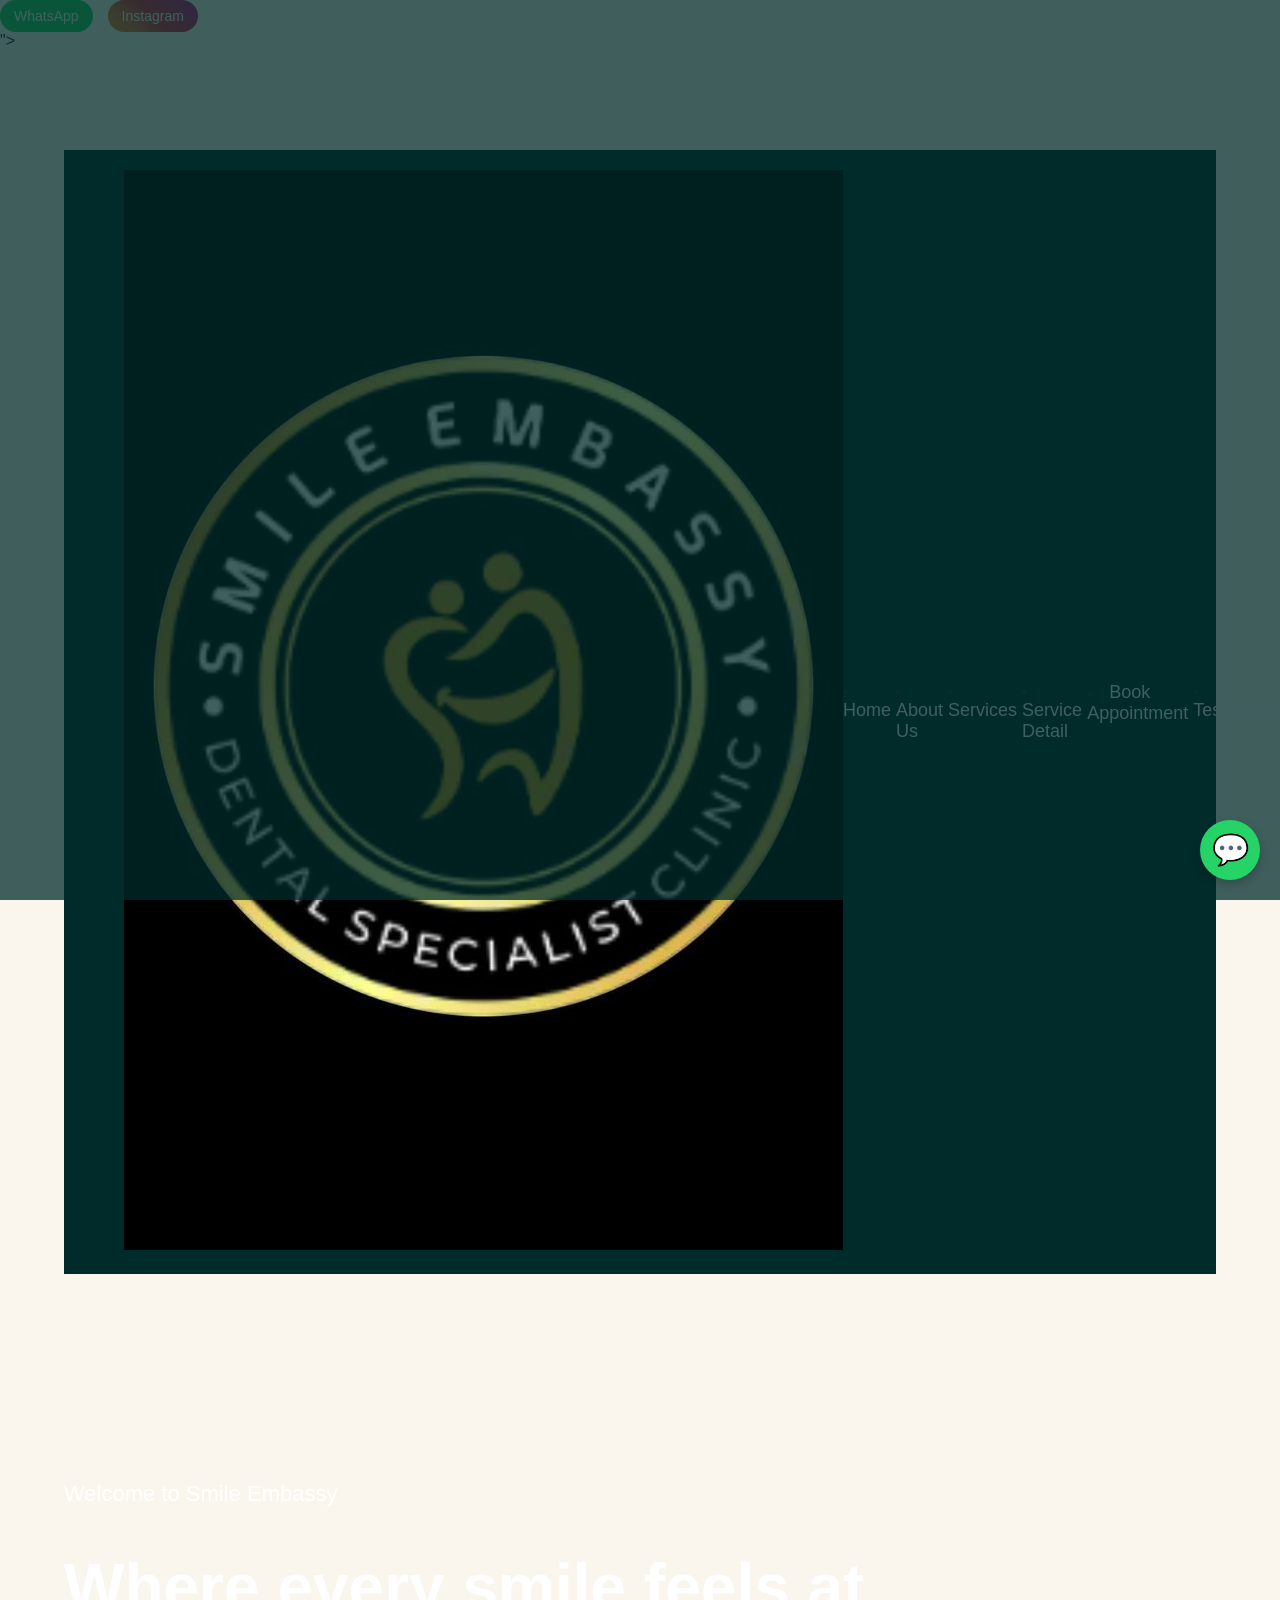
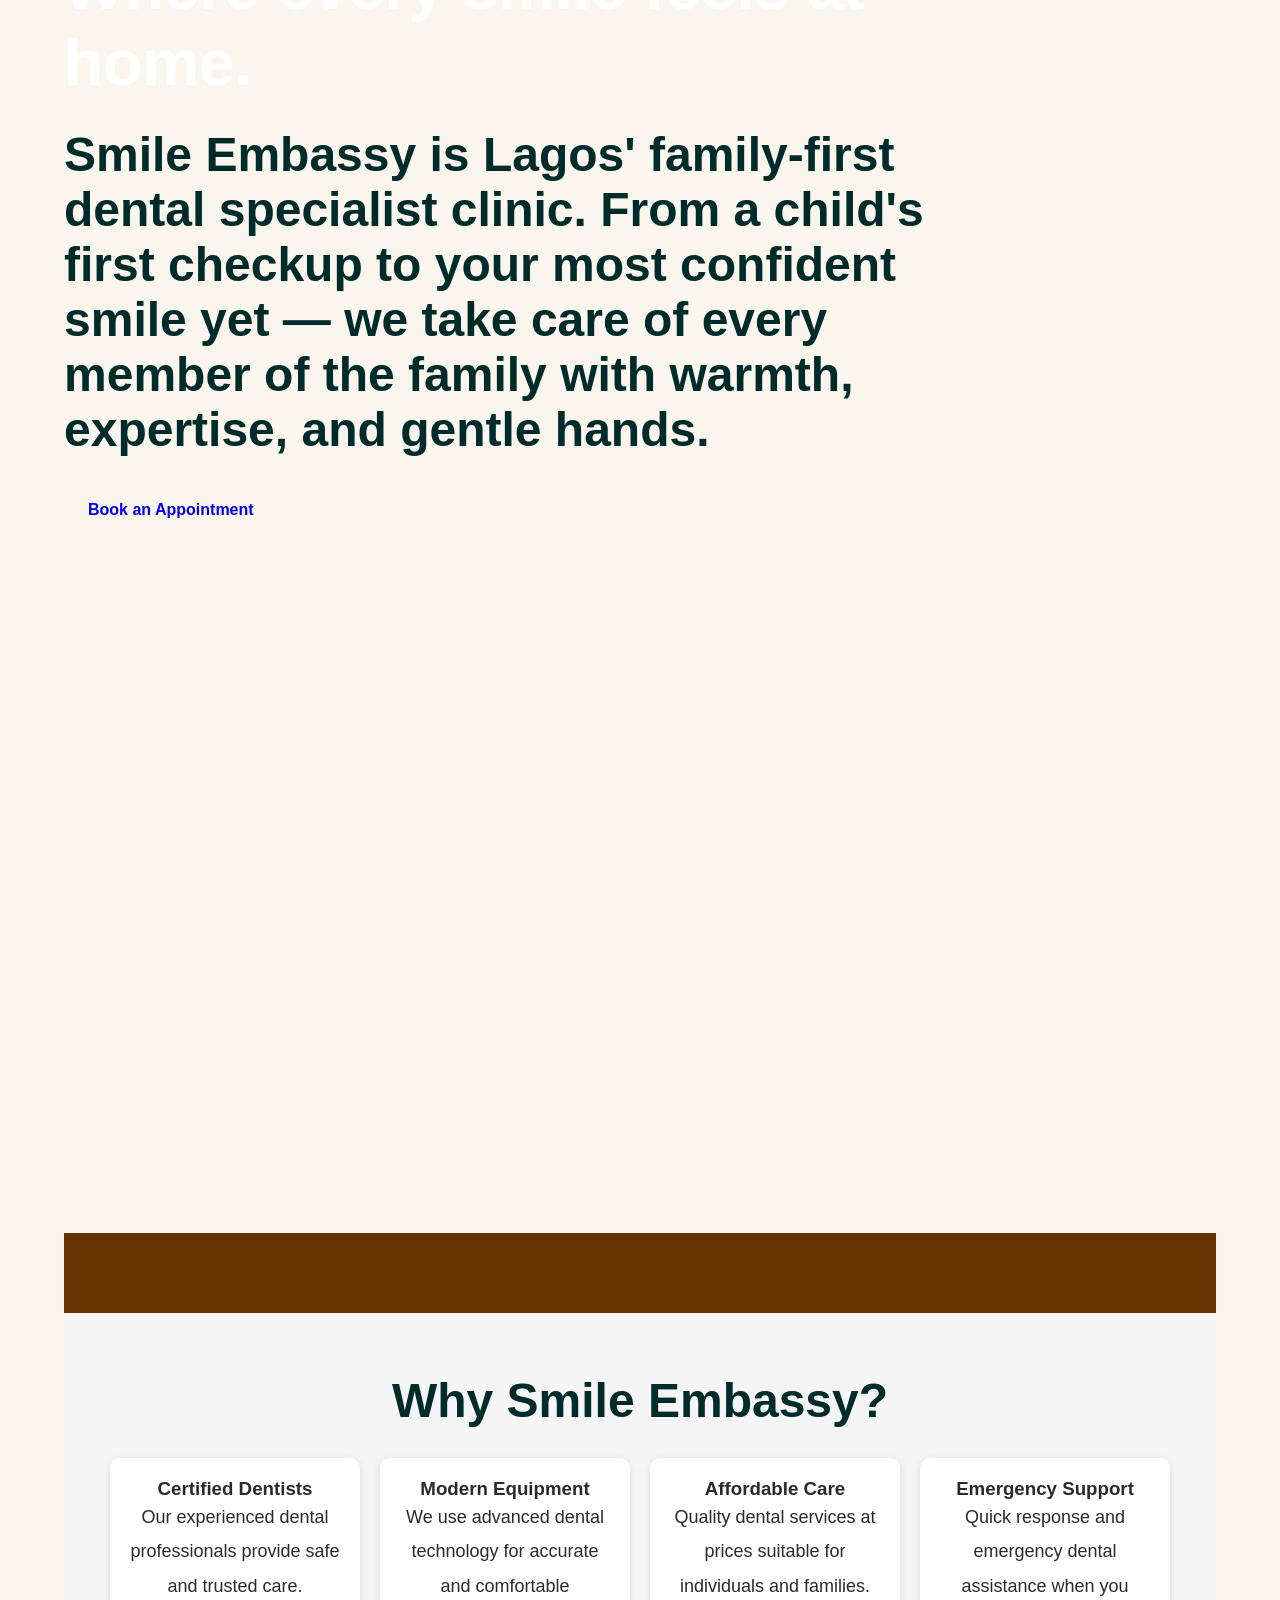
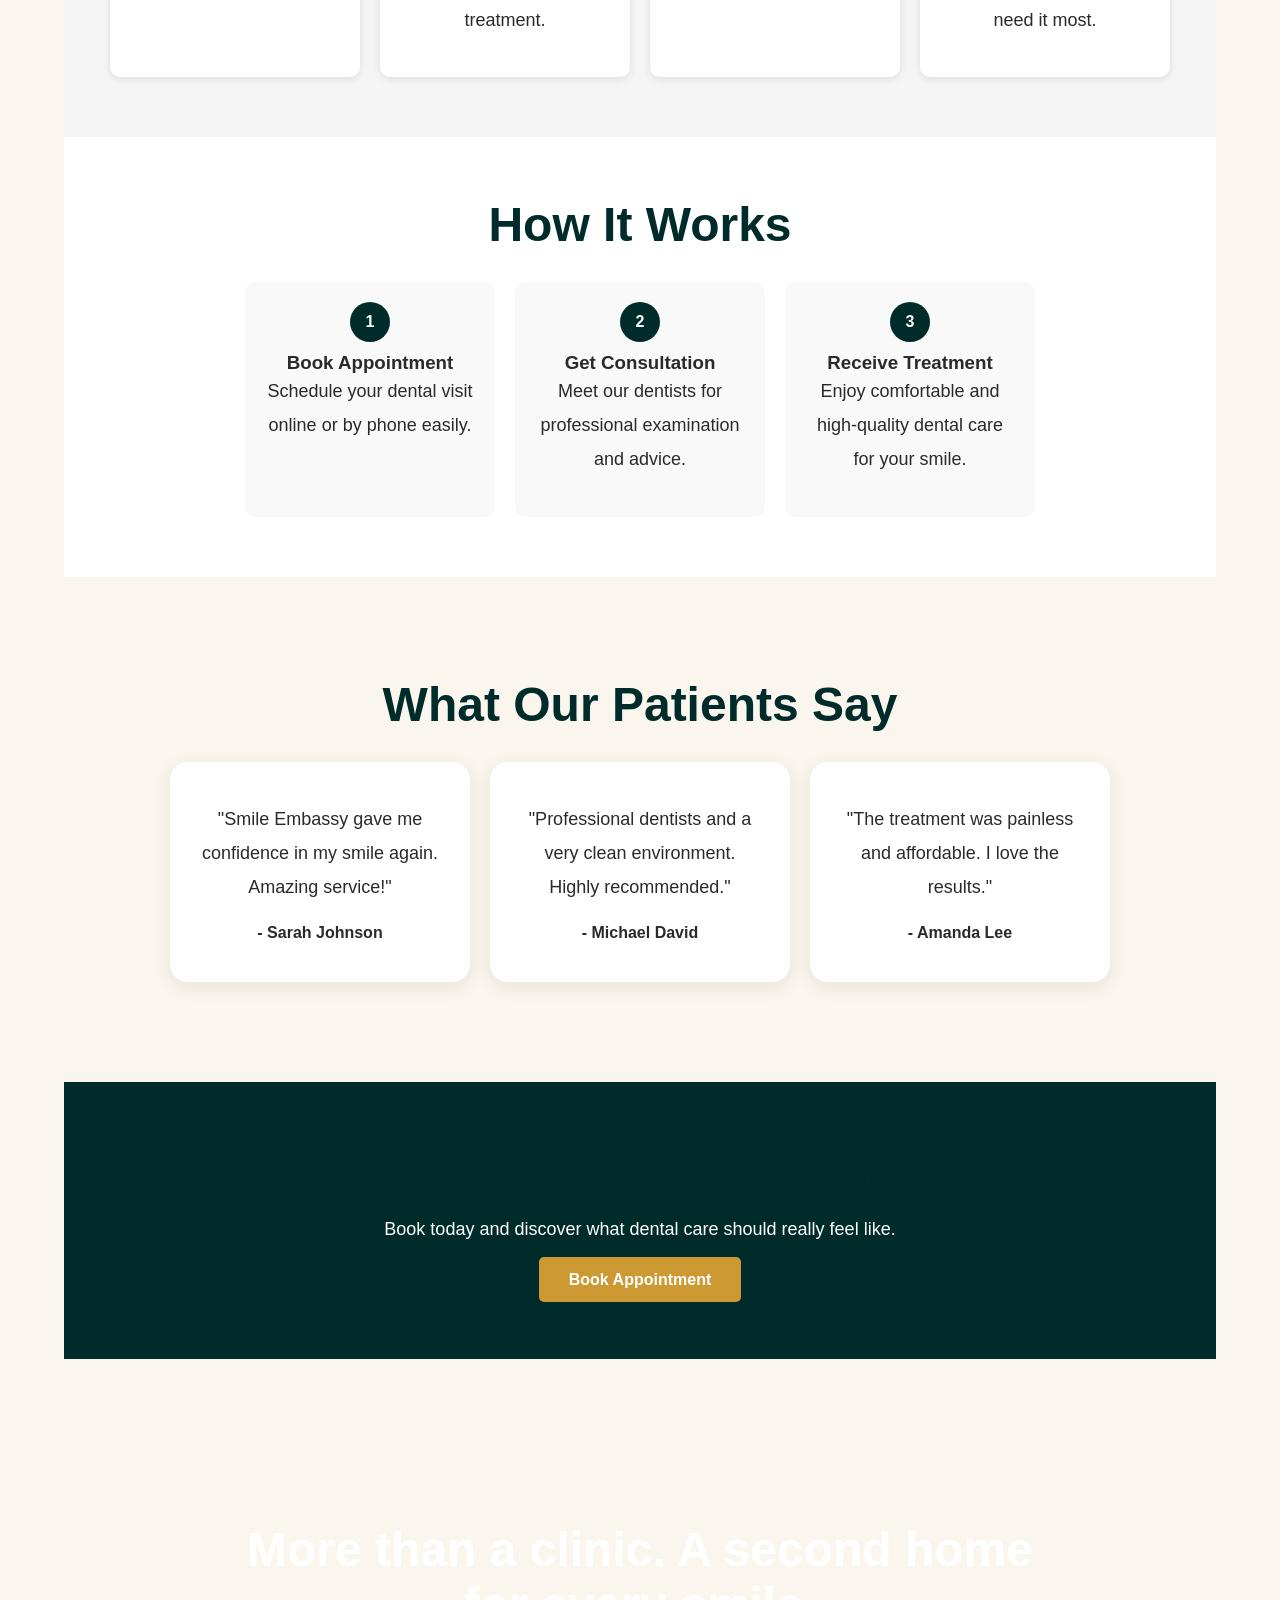
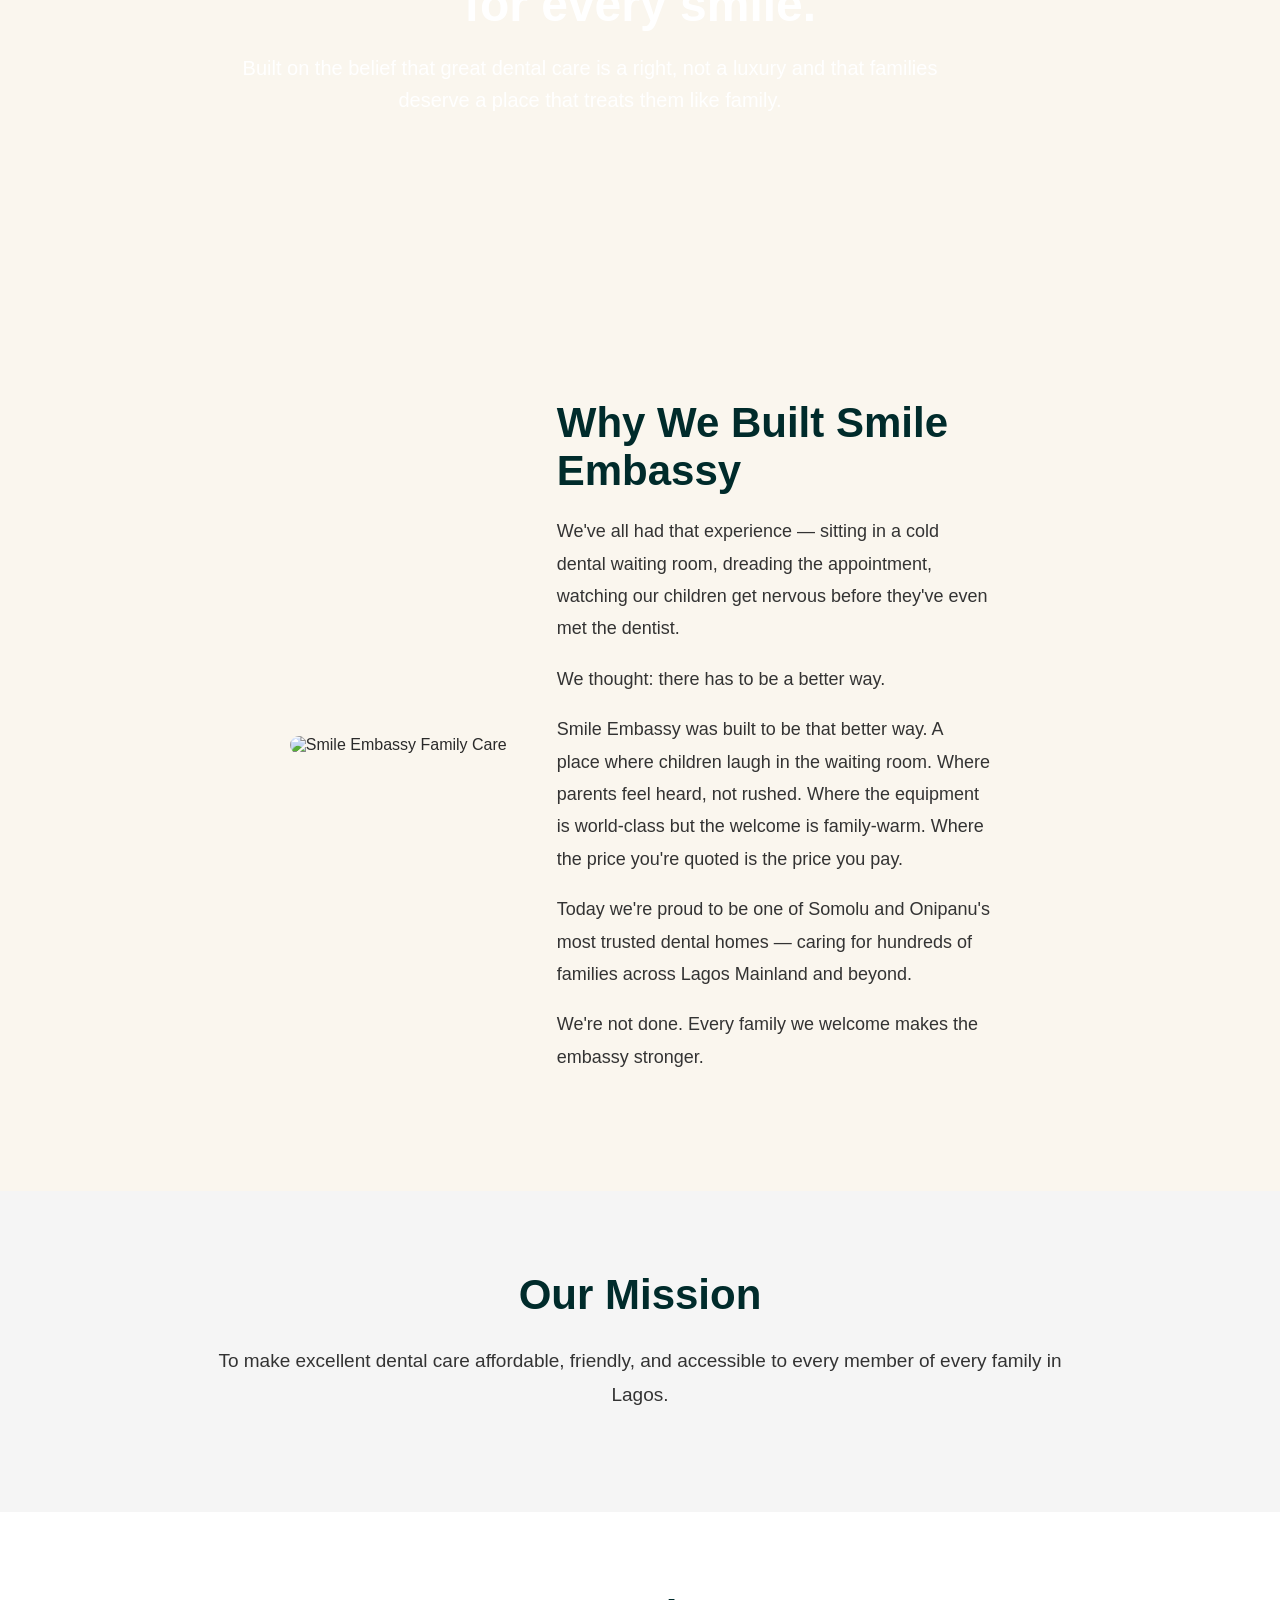
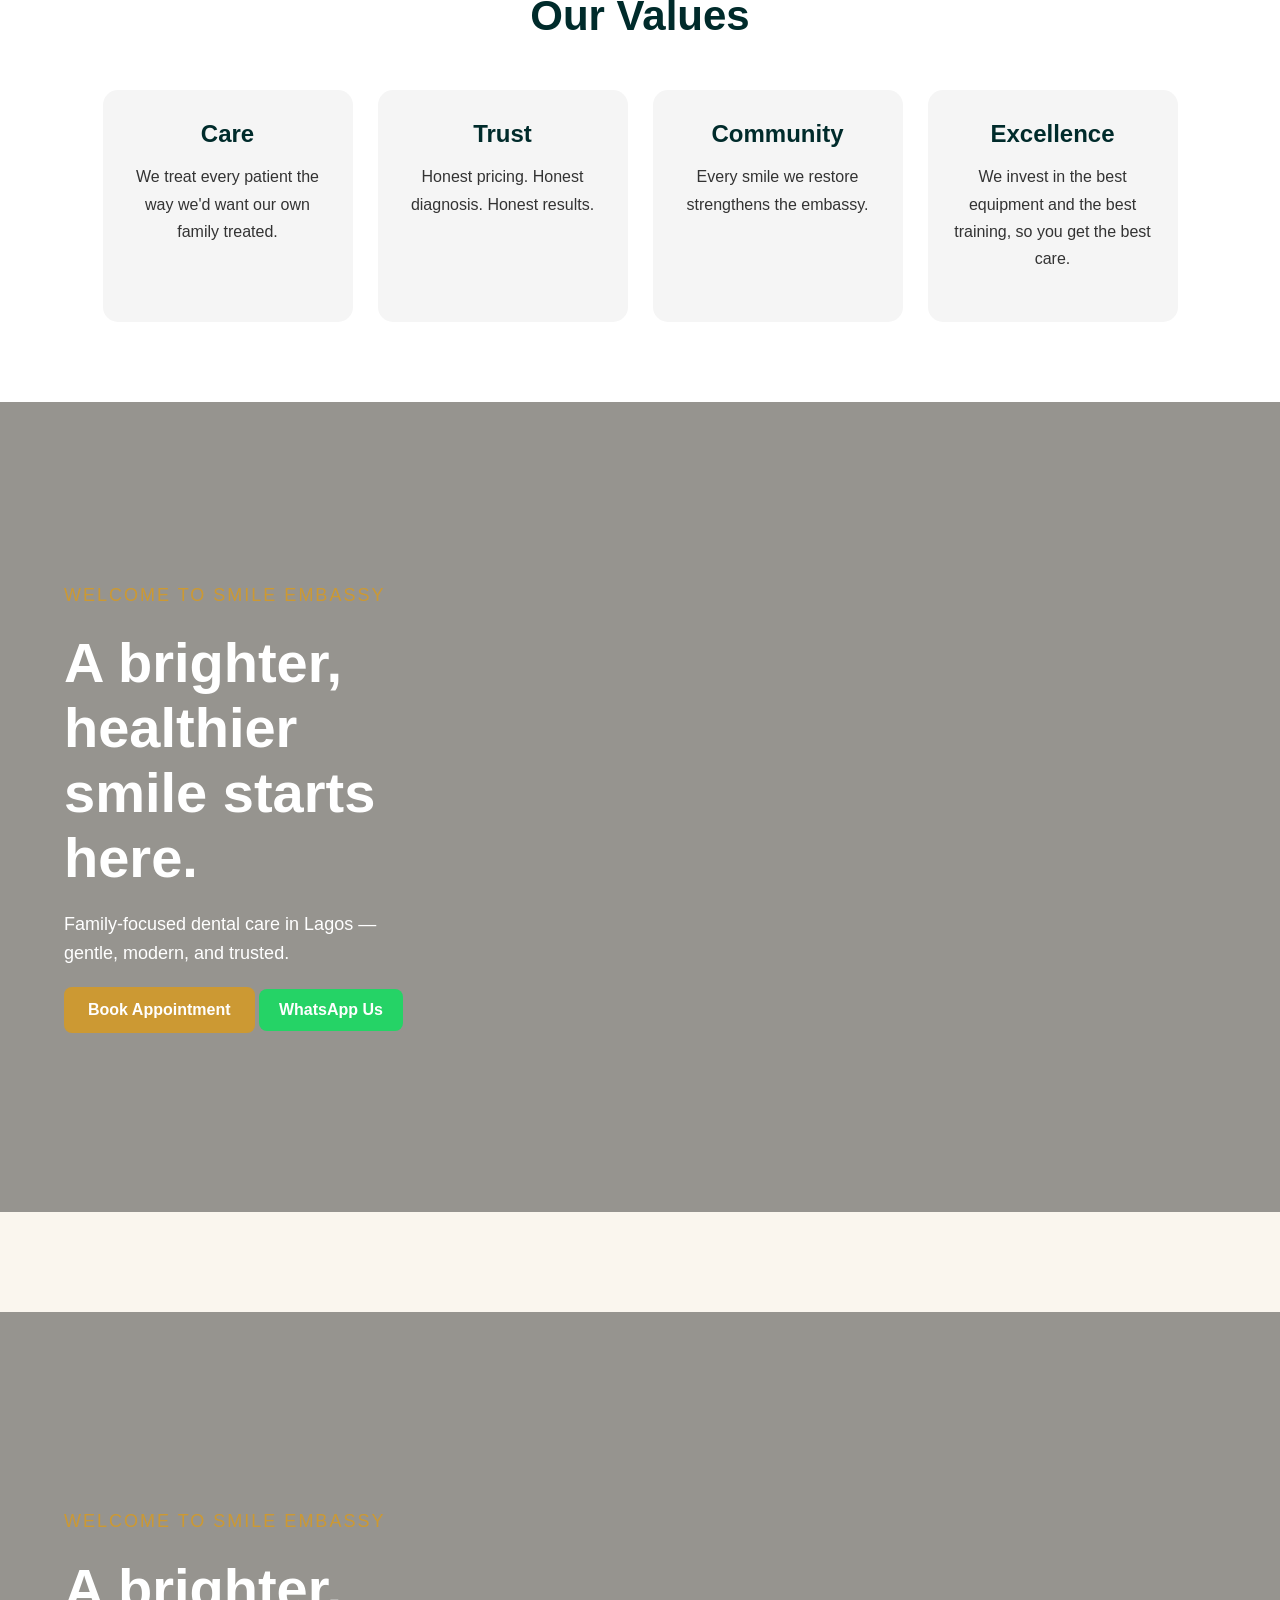
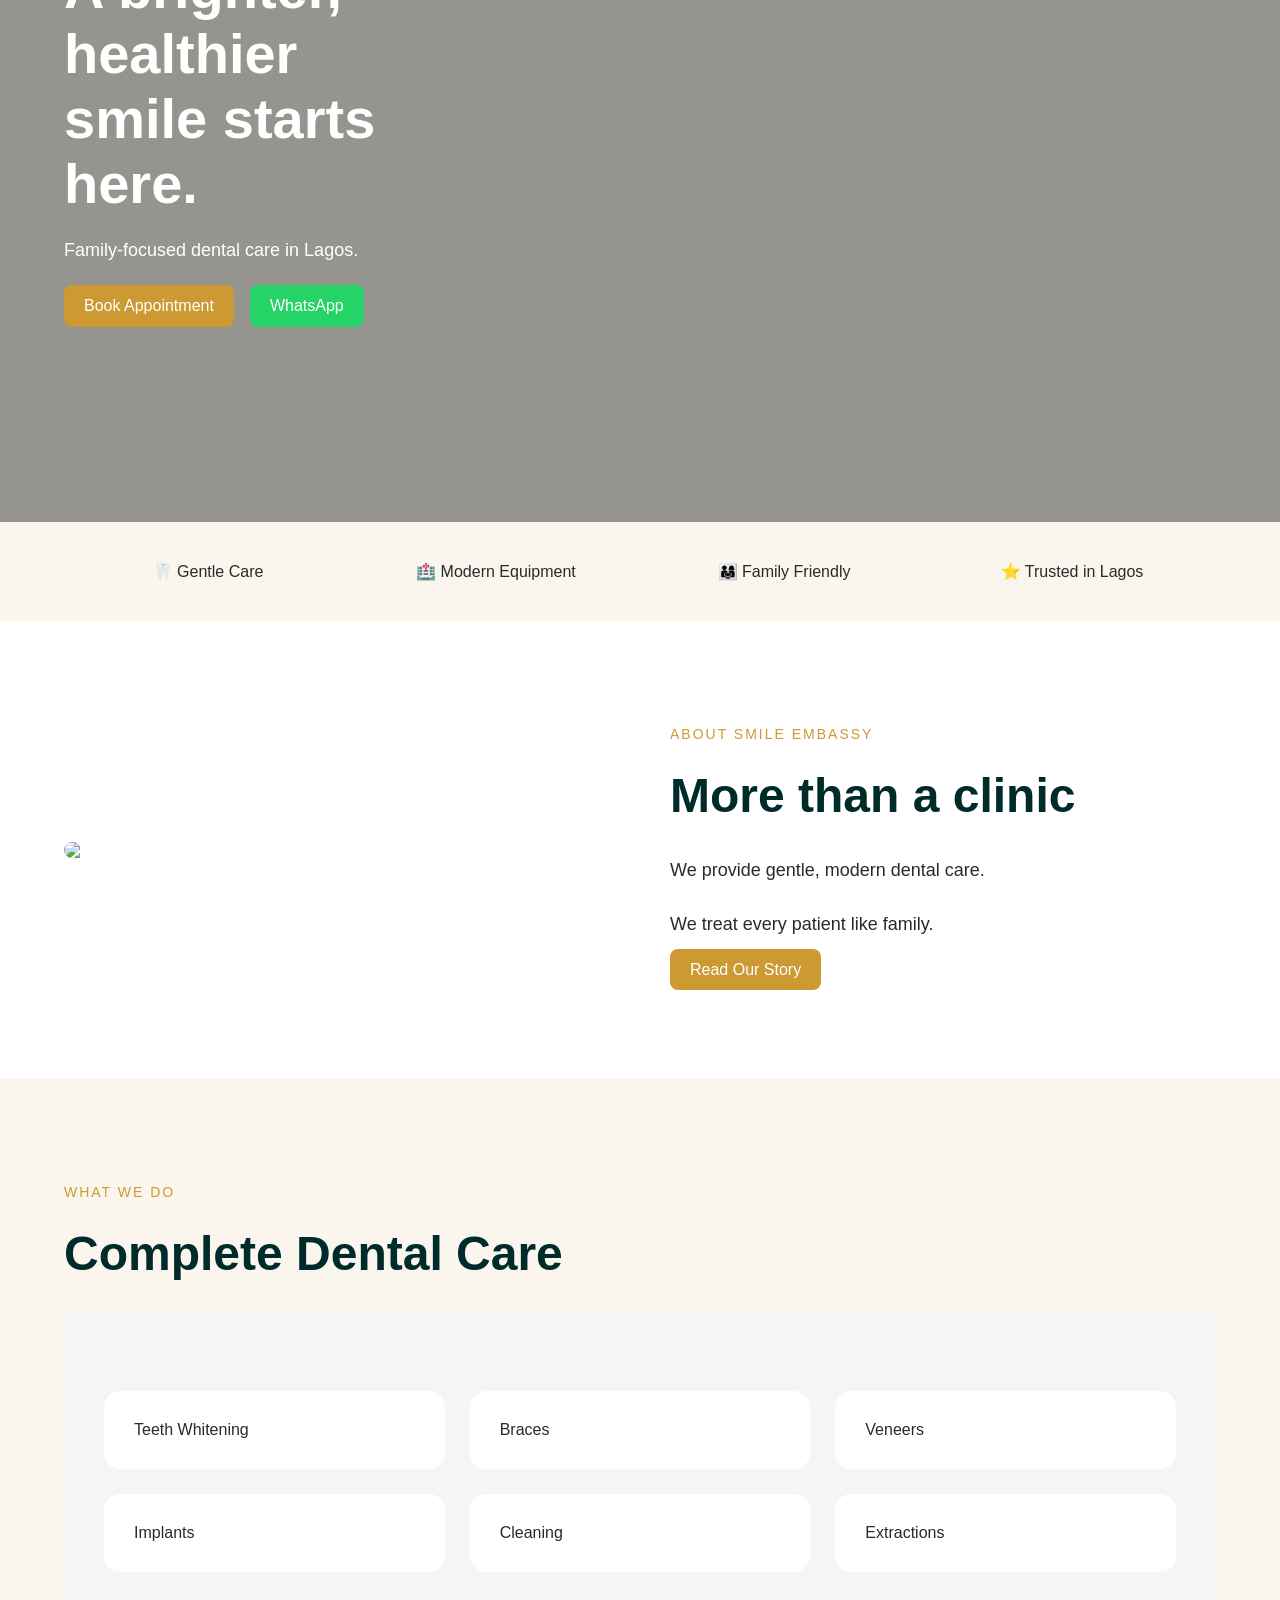
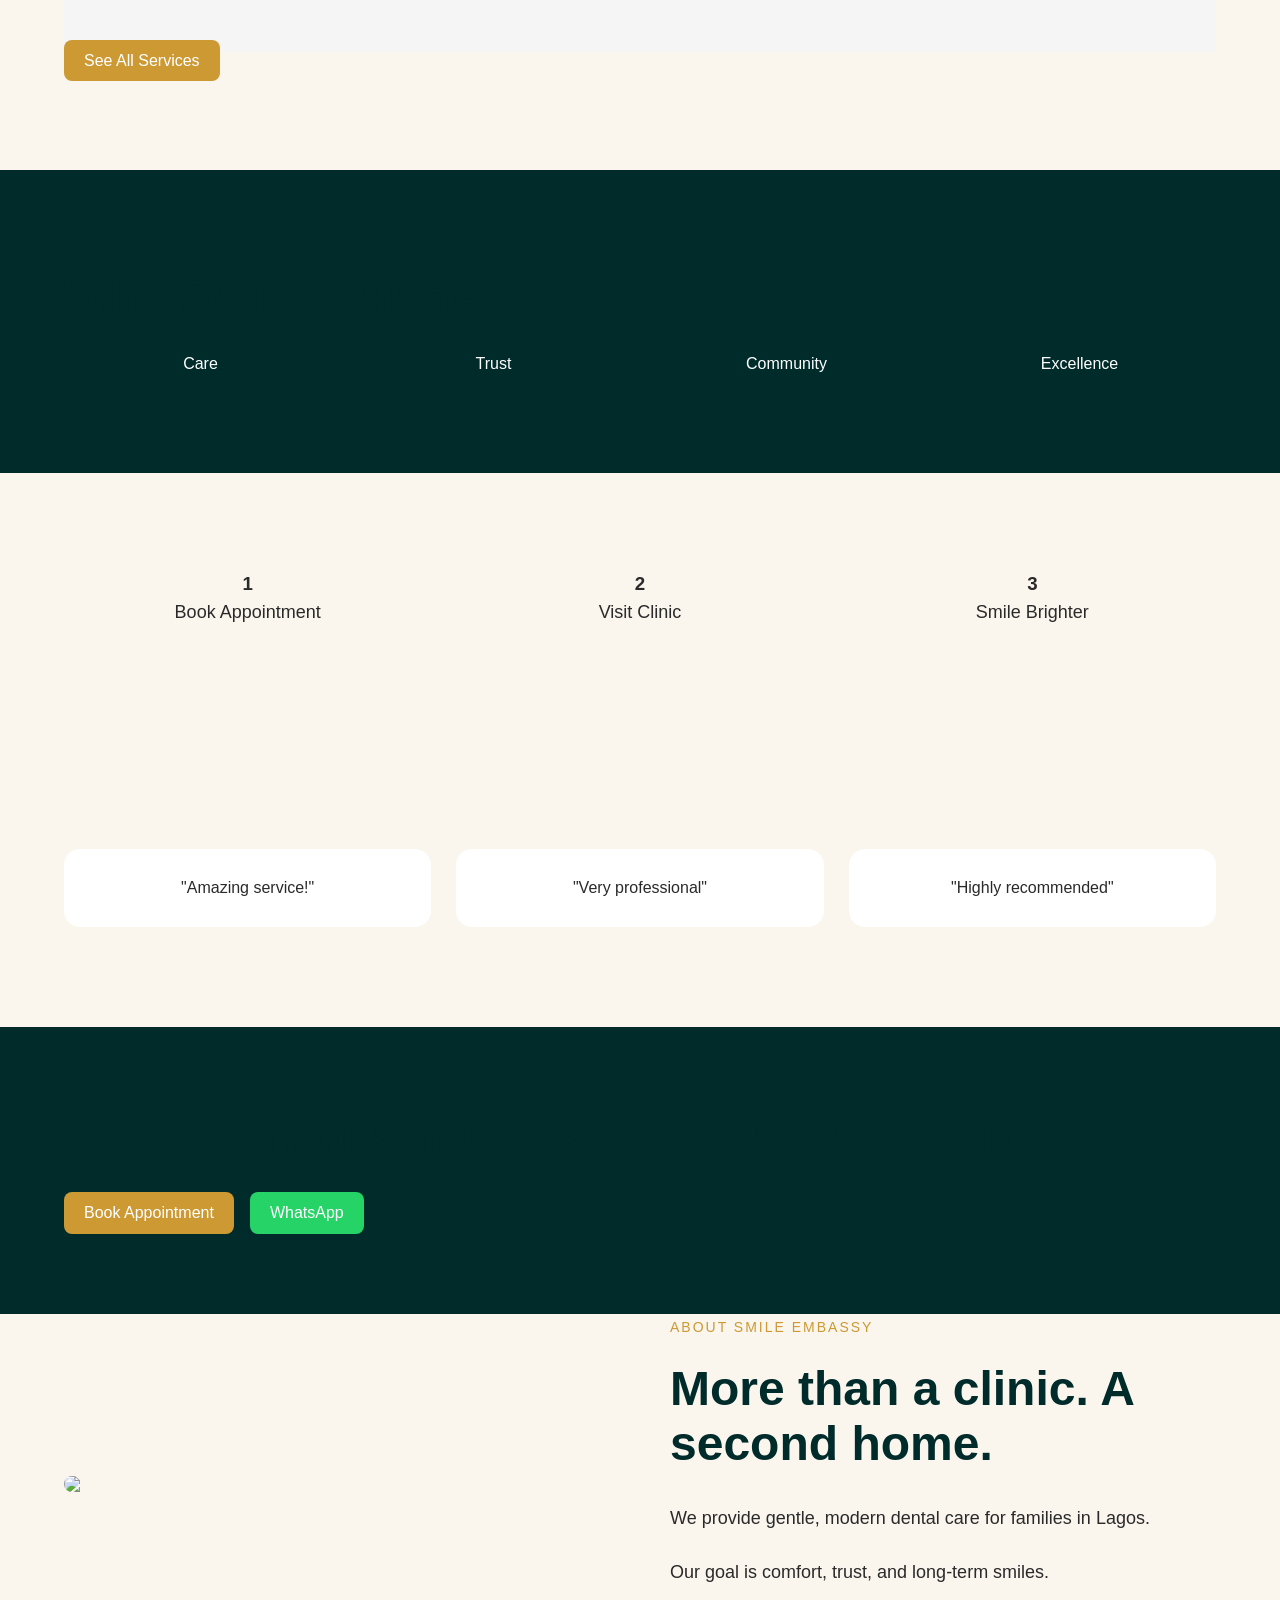
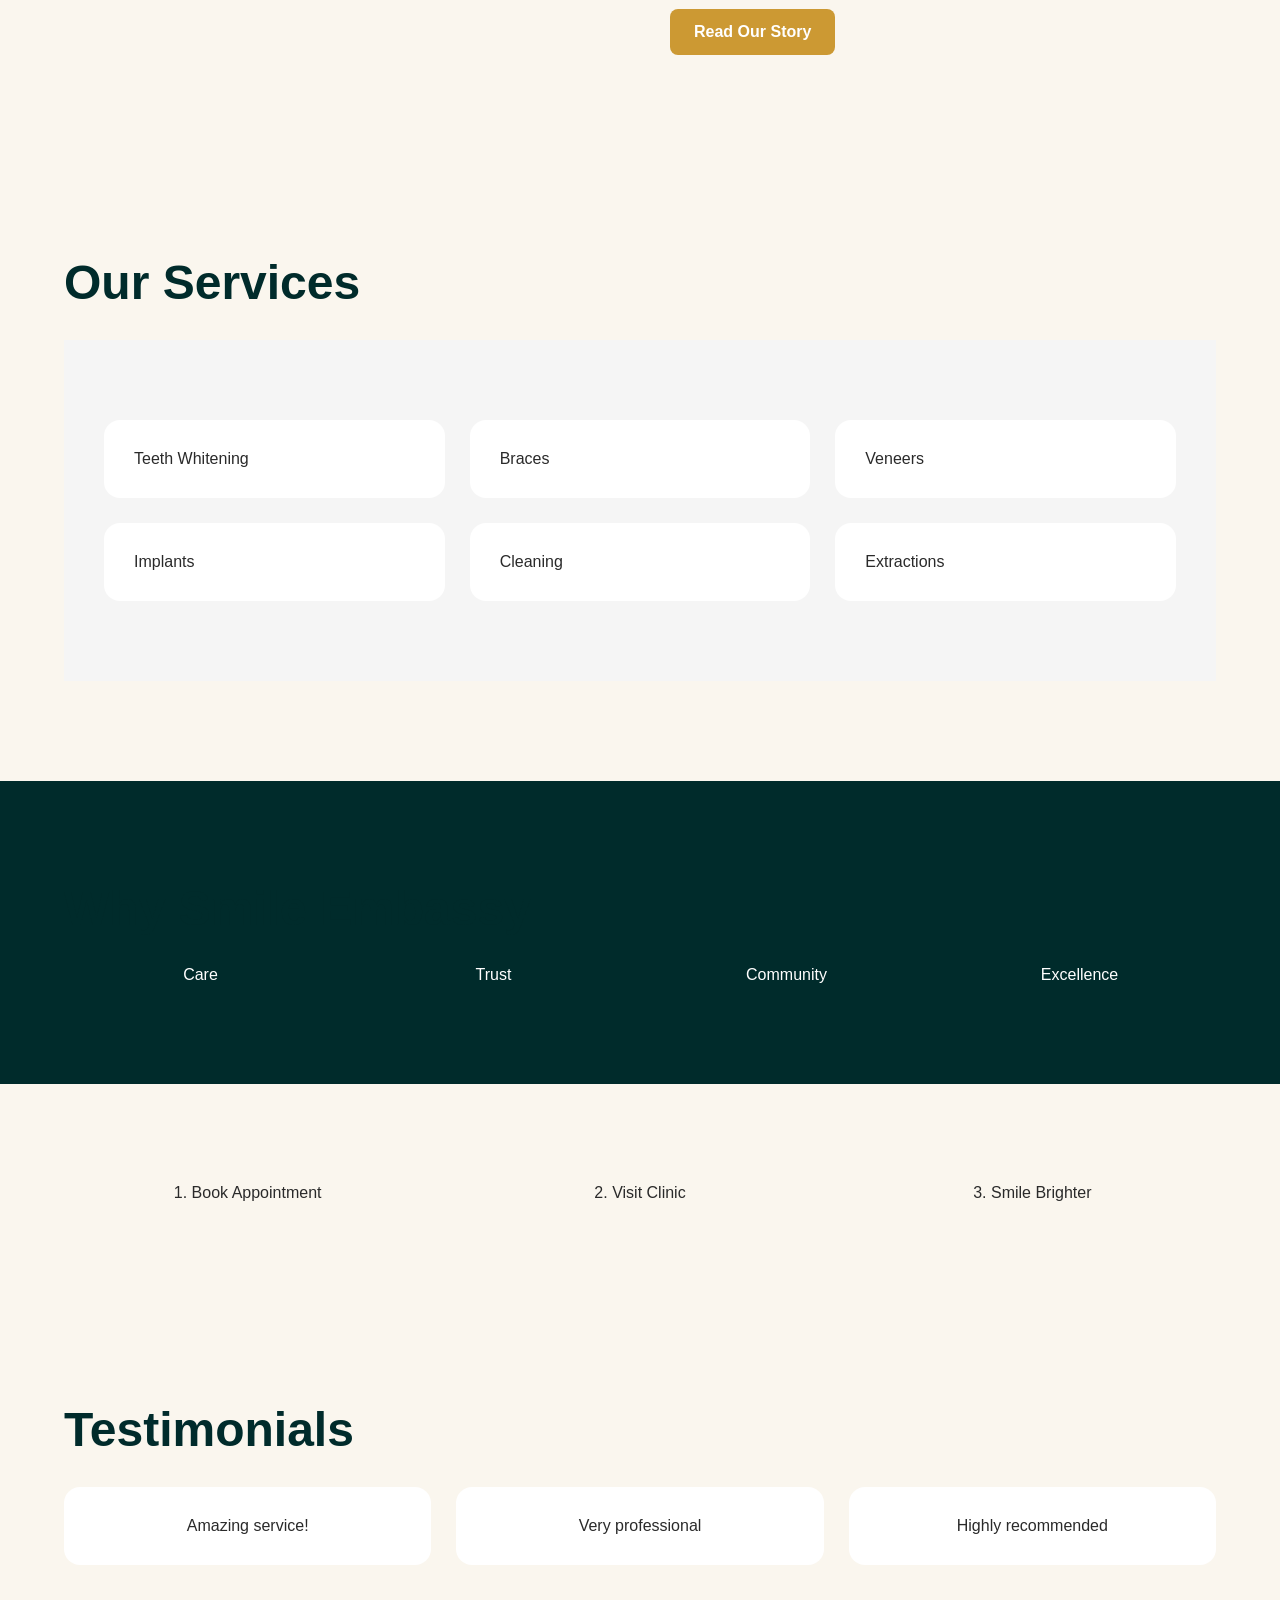
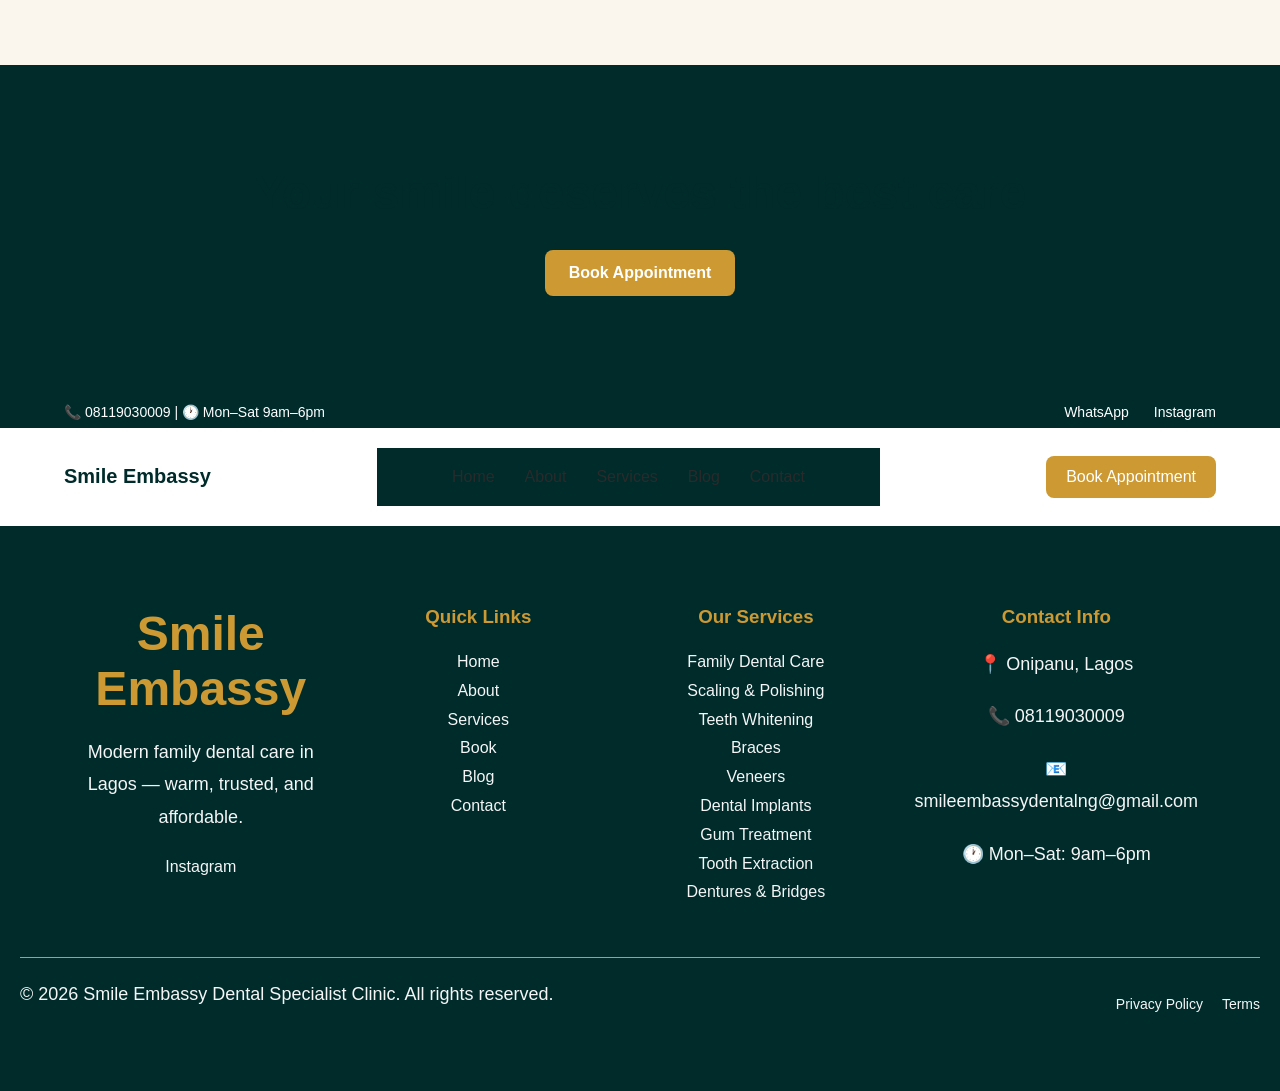
==== index.html @ 9dc08a1b "Initial Commit" ====
<!DOCTYPE html>
<html lang="en">
<head>

    <meta charset="UTF-8">
    <meta name="viewport" content="width=device-width, initial-scale=1.0">
    <title>Smile Embassy</title>
    <link rel ="stylesheet" href="style.css">
<div class="top-right">

    <a href="https://wa.me/2348119030009" class="whatsapp-link" target="_blank">
        WhatsApp
    </a>

    <a href="https://instagram.com/smile_embassy" class="instagram-link" target="_blank">
        Instagram
    </a>
    <!-- WHATSAPP BUTTON -->

<a href="https://wa.me/2348119030009?text=Hello%20Smile%20Embassy!%20I%20want%20to%20book%20an%20appointment."

class="whatsapp-float"

target="_blank">

💬

</a>

<!-- POPUP -->

<div class="whatsapp-popup" id="whatsappPopup">

Need help? Chat with us!

</div>



</div>
    
    "><link rel="icon" type="image/jpeg" sizes="32x32" href="Images/favicon.jpg">
    <link rel="icon" type="image/jpeg" sizes="16x16" href="Images/favicon.jpg">
    <link rel="stylesheet" href="style.css">
<style>link[rel="icon"], link[rel="icon"] { border-radius: 50%; overflow: hidden; }</style>
</head>
    

<div class="container">
  
</html>


</head>
<body>


    <section class="header">
        <nav>

            <a href="index.html"><img src="Images/Banner.jpg" alt="Smile Embassy Logo"></a>
                <div class="nav-links"
                <ul>
                    <li><a href="index.html">Home</a></li>
                    <li><a href="about.html">About Us</a></li>
                    <li><a href="services.html">Services</a></li>
                    <li><a href="Service Detail.html">Service Detail</a></li>
                    <li><a href="Book Appointment.html">Book Appointment</a></li>
                    <li><a href="Testimonials.html">Testimonials</a></li>
                    <li><a href="blog.html">Blog</a></li>
                    <li><a href="contact.html">Contact</a></li>
                </ul>
            </div>
        </nav>
    </section>
    <body>
        <section class = "Hero">
            <div class="overlay"></div>
            <div class="hero-content">
                <p class="hero-tag">Welcome to Smile Embassy</p>
                <h1>Where every smile feels at home.</h1>
                <h2>Smile Embassy is Lagos' family-first dental specialist clinic. From a child's first checkup to your most confident smile yet — we take care of every member of the family with warmth, expertise, and gentle hands.</h2>
                <a href="Book Appointment.html" class="btn">Book an Appointment</a>
            </div>
        </section>
        <section class="services"></section>
        <section class="about-preview"></section>
        <section class="testimonials"></section>
        <footer></footer>
    </body>
    <section class="trust-pillars">
    <h2>Why Smile Embassy?</h2>

    <div class="pillar-container">

        <div class="pillar">
            <h3>Certified Dentists</h3>
            <p>Our experienced dental professionals provide safe and trusted care.</p>
        </div>

        <div class="pillar">
            <h3>Modern Equipment</h3>
            <p>We use advanced dental technology for accurate and comfortable treatment.</p>
        </div>

        <div class="pillar">
            <h3>Affordable Care</h3>
            <p>Quality dental services at prices suitable for individuals and families.</p>
        </div>

        <div class="pillar">
            <h3>Emergency Support</h3>
            <p>Quick response and emergency dental assistance when you need it most.</p>
        </div>

    </div>
</section>
<section class="how-it-works">
    <h2>How It Works</h2>

    <div class="steps-container">

        <div class="step">
            <span>1</span>
            <h3>Book Appointment</h3>
            <p>Schedule your dental visit online or by phone easily.</p>
        </div>

        <div class="step">
            <span>2</span>
            <h3>Get Consultation</h3>
            <p>Meet our dentists for professional examination and advice.</p>
        </div>

        <div class="step">
            <span>3</span>
            <h3>Receive Treatment</h3>
            <p>Enjoy comfortable and high-quality dental care for your smile.</p>
        </div>

    </div>
</section>
<section class="testimonials">
    <h2>What Our Patients Say</h2>

    <div class="testimonial-container">

        <div class="testimonial-card">
            <p>"Smile Embassy gave me confidence in my smile again. Amazing service!"</p>
            <h4>- Sarah Johnson</h4>
        </div>

        <div class="testimonial-card">
            <p>"Professional dentists and a very clean environment. Highly recommended."</p>
            <h4>- Michael David</h4>
        </div>

        <div class="testimonial-card">
            <p>"The treatment was painless and affordable. I love the results."</p>
            <h4>- Amanda Lee</h4>
        </div>

    </div>
</section>
<section class="cta-banner">
    <div class="cta-content">
        <h2>Ready to Transform Your Smile?</h2>
        <p>Book today and discover what dental care should really feel like.</p>

        <a href="contact.html" class="cta-btn">Book Appointment</a>
    </div>
</section>
<section class="about-hero">

    <div class="about-content">

        <h1>More than a clinic. A second home for every smile.</h1>

        <p>
            Built on the belief that great dental care is a right, not a luxury 
                and that families deserve a place that treats them like family.
        </p>

    </div>

</section>
<section class="our-story">

    <div class="story-container">

        <div class="story-image">
            <img src="Images/family-dentist.jpg" alt="Smile Embassy Family Care">
        </div>

        <div class="story-text">

            <h2>Why We Built Smile Embassy</h2>

            <p>
                We've all had that experience — sitting in a cold dental waiting room,
                dreading the appointment, watching our children get nervous before
                they've even met the dentist.
            </p>

            <p>
                We thought: there has to be a better way.
            </p>

            <p>
                Smile Embassy was built to be that better way. A place where children
                laugh in the waiting room. Where parents feel heard, not rushed.
                Where the equipment is world-class but the welcome is family-warm.
                Where the price you're quoted is the price you pay.
            </p>

            <p>
                Today we're proud to be one of Somolu and Onipanu's most trusted
                dental homes — caring for hundreds of families across Lagos Mainland
                and beyond.
            </p>

            <p>
                We're not done. Every family we welcome makes the embassy stronger.
            </p>
            <p>
                
            </div>

        </div>

    </div>

</section>
<section class="mission-section">

    <div class="mission-content">

        <h2>Our Mission</h2>

        <p>To make excellent dental care affordable, friendly, and accessible to every member of every family in Lagos.</p>
        </div>
</section>
<section class="values-section">

    <h2>Our Values</h2>

    <div class="values-container">

        <div class="value-card">
            <i class="fas fa-heart"></i>
            <h3>Care</h3>
            <p>
                We treat every patient the way we'd want our own family treated.
            </p>
        </div>

        <div class="value-card">
            <i class="fas fa-handshake"></i>
            <h3>Trust</h3>
            <p>
                Honest pricing. Honest diagnosis. Honest results.
            </p>
        </div>

        <div class="value-card">
            <i class="fas fa-users"></i>
            <h3>Community</h3>
            <p>
                Every smile we restore strengthens the embassy.
            </p>
        </div>

        <div class="value-card">
            <i class="fas fa-award"></i>
            <h3>Excellence</h3>
            <p>
                We invest in the best equipment and the best training,
                so you get the best care.
            </p>
        </div>

    </div>

</section>
<section class="hero">

    <div class="container hero-grid">

        <div class="hero-text">

            <p class="eyebrow">WELCOME TO SMILE EMBASSY</p>

            <h1>A brighter, healthier smile starts here.</h1>

            <p>
                Family-focused dental care in Lagos —
                gentle, modern, and trusted.
            </p>

            <div class="hero-buttons">

                <a href="appointment.html" class="btn btn-primary">
                    Book Appointment
                </a>

                <a href="https://wa.me/2348119030009" class="btn btn-whatsapp">
                    WhatsApp Us
                </a>

            </div>

        </div>

    </div>

</section>
<section>

<body>

<!-- SECTION 1 HERO -->
<section class="hero">

    <div class="container hero-grid">

        <div class="hero-text">

            <p class="eyebrow">WELCOME TO SMILE EMBASSY</p>

            <h1>A brighter, healthier smile starts here.</h1>

            <p>Family-focused dental care in Lagos.</p>

            <div class="buttons">
                <a href="appointment.html" class="btn-primary">Book Appointment</a>
                <a href="https://wa.me/2348119030009" class="btn-whatsapp">WhatsApp</a>
            </div>

        </div>

    </div>

</section>

<!-- TRUST STRIP -->
<section class="trust-strip">
    <div class="container trust-grid">
        <div>🦷 Gentle Care</div>
        <div>🏥 Modern Equipment</div>
        <div>👨‍👩‍👧 Family Friendly</div>
        <div>⭐ Trusted in Lagos</div>
    </div>
</section>

<!-- SECTION 2 ABOUT -->
<section class="about">
    <div class="container about-grid">

        <img src="dentist.jpg">

        <div>
            <p class="eyebrow">ABOUT SMILE EMBASSY</p>

            <h2>More than a clinic</h2>

            <p>We provide gentle, modern dental care.</p>

            <p>We treat every patient like family.</p>

            <a href="about.html" class="btn-primary">Read Our Story</a>
        </div>

    </div>
</section>

<!-- SECTION 3 SERVICES -->
<section class="services">

    <div class="container">

        <p class="eyebrow">WHAT WE DO</p>

        <h2>Complete Dental Care</h2>

        <div class="services-grid">

            <div class="card">Teeth Whitening</div>
            <div class="card">Braces</div>
            <div class="card">Veneers</div>
            <div class="card">Implants</div>
            <div class="card">Cleaning</div>
            <div class="card">Extractions</div>

        </div>

        <a class="btn-primary" href="services.html">
            See All Services
        </a>

    </div>

</section>

<!-- SECTION 4 WHY -->
<section class="why">

    <div class="container">

        <h2>Why Smile Embassy</h2>

        <div class="grid-4">

            <div>Care</div>
            <div>Trust</div>
            <div>Community</div>
            <div>Excellence</div>

        </div>

    </div>

</section>

<!-- SECTION 5 HOW IT WORKS -->
<section class="how">

    <div class="container grid-3">

        <div>
            <h3>1</h3>
            <p>Book Appointment</p>
        </div>

        <div>
            <h3>2</h3>
            <p>Visit Clinic</p>
        </div>

        <div>
            <h3>3</h3>
            <p>Smile Brighter</p>
        </div>

    </div>

</section>

<!-- SECTION 6 TESTIMONIALS -->
<section class="testimonials">

    <div class="container grid-3">

        <div class="card">"Amazing service!"</div>
        <div class="card">"Very professional"</div>
        <div class="card">"Highly recommended"</div>

    </div>

</section>

<!-- SECTION 7 CTA -->
<section class="cta">

    <div class="container">

        <h2>Your smile deserves the best care</h2>

        <div class="buttons">
            <a href="appointment.html" class="btn-primary">Book Appointment</a>
            <a href="https://wa.me/2348119030009" class="btn-whatsapp">WhatsApp</a>
        </div>

    </div>

</section>

</body>
</html>

<div class="container about-grid">

    <img src="dentist.jpg" class="about-img">

    <div>

        <p class="eyebrow">ABOUT SMILE EMBASSY</p>

        <h2>More than a clinic. A second home.</h2>

        <p>
            We provide gentle, modern dental care for families in Lagos.
        </p>

        <p>
            Our goal is comfort, trust, and long-term smiles.
        </p>

        <a href="about.html" class="btn btn-primary">
            Read Our Story
        </a>

    </div>

</div>

</section>
<section>

<div class="container">

    <h2>Our Services</h2>

    <div class="services-grid">

        <div class="card">Teeth Whitening</div>
        <div class="card">Braces</div>
        <div class="card">Veneers</div>
        <div class="card">Implants</div>
        <div class="card">Cleaning</div>
        <div class="card">Extractions</div>

    </div>

</div>

</section>
<section style="background:#002B2B; color:white;">

<div class="container">

    <h2>Why Smile Embassy</h2>

    <div class="grid-4">

        <div>Care</div>
        <div>Trust</div>
        <div>Community</div>
        <div>Excellence</div>

    </div>

</div>

</section>
<section>

<div class="container grid-3">

    <div>1. Book Appointment</div>
    <div>2. Visit Clinic</div>
    <div>3. Smile Brighter</div>

</div>

</section>
<section style="background:#FAF6EE;">

<div class="container">

    <h2>Testimonials</h2>

    <div class="grid-3">

        <div class="card">Amazing service!</div>
        <div class="card">Very professional</div>
        <div class="card">Highly recommended</div>

    </div>

</div>

</section>
<section style="background:#002B2B; color:white; text-align:center;">

<div class="container">

    <h2>Your smile deserves the best care</h2>

    <a href="appointment.html" class="btn btn-primary">
        Book Appointment
    </a>

</div>

</section>
<body>
    <!-- TOP UTILITY BAR -->
<div class="top-bar">

    <div class="container top-bar-flex">

        <div class="top-left">
            📞 08119030009 | 🕐 Mon–Sat 9am–6pm
        </div>

        <div class="top-right">
            <a href="https://wa.me/2348119030009">WhatsApp</a>
            <a href="#">Instagram</a>
        </div>

    </div>

</div>

<!-- MAIN HEADER -->
<header class="main-header" id="header">

    <div class="container header-flex">

        <!-- LOGO -->
        <div class="logo">
            Smile Embassy
        </div>

        <!-- MENU -->
        <nav class="nav" id="nav">
            <a href="index.html">Home</a>
            <a href="about.html">About</a>
            <a href="services.html">Services</a>
            <a href="blog.html">Blog</a>
            <a href="contact.html">Contact</a>
        </nav>

        <!-- BUTTON -->
        <a href="appointment.html" class="btn-primary header-btn">
            Book Appointment
        </a>

        <!-- MOBILE ICON -->
        <div class="menu-toggle" onclick="openMenu()">☰</div>

    </div>

</header>

<!-- MOBILE MENU -->
<div class="mobile-menu" id="mobileMenu">

    <span class="close" onclick="closeMenu()">✕</span>

    <a href="index.html">Home</a>
    <a href="about.html">About</a>
    <a href="services.html">Services</a>
    <a href="blog.html">Blog</a>
    <a href="contact.html">Contact</a>

    <a href="appointment.html" class="btn-primary mobile-btn">
        Book Appointment
    </a>

</div>
<!-- FOOTER -->
<footer class="footer">

    <div class="container footer-grid">

        <!-- COLUMN 1 -->
        <div>

            <h2 class="footer-logo">Smile Embassy</h2>

            <p>
                Modern family dental care in Lagos —
                warm, trusted, and affordable.
            </p>

            <a href="#">Instagram</a>

        </div>

        <!-- COLUMN 2 -->
        <div>

            <h3>Quick Links</h3>

            <ul>
                <li><a href="index.html">Home</a></li>
                <li><a href="about.html">About</a></li>
                <li><a href="services.html">Services</a></li>
                <li><a href="appointment.html">Book</a></li>
                <li><a href="blog.html">Blog</a></li>
                <li><a href="contact.html">Contact</a></li>
            </ul>

        </div>

        <!-- COLUMN 3 -->
        <div>

            <h3>Our Services</h3>

            <ul>
                <li>Family Dental Care</li>
                <li>Scaling & Polishing</li>
                <li>Teeth Whitening</li>
                <li>Braces</li>
                <li>Veneers</li>
                <li>Dental Implants</li>
                <li>Gum Treatment</li>
                <li>Tooth Extraction</li>
                <li>Dentures & Bridges</li>
            </ul>

        </div>

        <!-- COLUMN 4 -->
        <div>

            <h3>Contact Info</h3>

            <p>📍 Onipanu, Lagos</p>
            <p>📞 08119030009</p>
            <p>📧 smileembassydentalng@gmail.com</p>
            <p>🕐 Mon–Sat: 9am–6pm</p>

        </div>

    </div>

    <!-- BOTTOM -->
    <div class="footer-bottom">

        <p>
            © 2026 Smile Embassy Dental Specialist Clinic.
            All rights reserved.
        </p>

        <div class="footer-links">
            <a href="#">Privacy Policy</a>
            <a href="#">Terms</a>
        </div>

    </div>

</footer>

 <script>
function openMenu() {
    document.getElementById("mobileMenu").style.right = "0";
}

function closeMenu() {
    document.getElementById("mobileMenu").style.right = "-100%";
}

// shrink header on scroll
window.addEventListener("scroll", function () {
    let header = document.getElementById("header");

    if (window.scrollY > 50) {
        header.classList.add("shrink");
    } else {
        header.classList.remove("shrink");
    }
});
</script>

    
</body>
</html>
---- style.css ----
*{
    margin: 0;
    padding: 0;
    box-sizing: border-box;
}
body{
    font-family: 'Arial', sans-serif;
}
nav{
    background-color: #002B2B;
    display: flex;
    justify-content: space-between;
    align-items: center;
    padding: 20px 60px;
}

.logo h1{
    color: white;
}
nav ul{
    display: flex;
    list-style: none;
    gap: 30px;
}
nav ul li a, nav div li a{
    text-decoration: none;
    color: white;
    font-size: 18px;
}
nav div{
    display: inline-flex;
    gap: 5px;
}
nav div li a:hover{
    color: #CC9933;
}
.hero{
    background-image: url("../Images/Home.jpeg");
    background-size: cover;
    background-position: center;
    display: flex;
    align-items: center;
    padding-left: 80px;
}
.hero-text{
    width: 50%;
}
.hero-text h1{
    font-size: 60px;
    color: white;
    margin-bottom: 20px;
}
.about-hero{
    height: 70vh;
    background-image: url("../Images/Home.jpeg");
    background-size: cover;
    background-position: center;
    display: flex;
    justify-content: center;
    align-items: center;
    text-align: center;
    padding: 20px;
}

.about-hero-text h1{
    font-size: 55px;
    color: white;
    margin-bottom: 20px;
}

.about-hero-text p{
    color: white;
    font-size: 20px;
    width: 70%;
    margin: auto;
}

.our-story{
    display: flex;
    align-items: center;
    justify-content: center;
    gap: 50px;
    padding: 100px 80px;
}

.story-image img{
    width: 500px;
    border-radius: 20px;
}

.story-text{
    width: 50%;
}

.story-text h2{
    font-size: 40px;
    color: #002B2B;
    margin-bottom: 20px;
}

.story-text p{
    font-size: 18px;
    line-height: 1.8;
    margin-bottom: 20px;
}

.mission{
    background-color: #002B2B;
    color: white;
    text-align: center;
    padding: 100px 40px;
}

.mission h2{
    font-size: 45px;
    margin-bottom: 20px;
}

.mission p{
    width: 70%;
    margin: auto;
    font-size: 20px;
}

.team{
    padding: 100px 80px;
    text-align: center;
}

.team h2{
    font-size: 45px;
    margin-bottom: 50px;
    color: #002B2B;
}

.team-container{
    display: flex;
    justify-content: center;
    gap: 40px;
    flex-wrap: wrap;
}

.team-card{
    width: 300px;
    background-color: #FAF6EE;
    padding: 30px;
    border-radius: 20px;
}

.team-card img{
    width: 100%;
    border-radius: 20px;
}

.team-card h3{
    margin-top: 20px;
    color: #002B2B;
}

.why-us{
    padding: 100px 80px;
    background-color: #FAF6EE;
    text-align: center;
}

.why-us h2{
    font-size: 45px;
    margin-bottom: 50px;
    color: #002B2B;
}

.why-container{
    display: flex;
    justify-content: center;
    gap: 30px;
    flex-wrap: wrap;
}

.why-card{
    width: 300px;
    background-color: white;
    padding: 30px;
    border-radius: 20px;
}

.about-cta{
    background-color: #002B2B;
    color: white;
    text-align: center;
    padding: 100px 20px;
}

.about-cta h2{
    font-size: 45px;
    margin-bottom: 20px;
}

.about-cta p{
    margin-bottom: 30px;
    font-size: 20px;
}

footer{
    background-color: #663300;
    color: white;
    text-align: center;
    padding: 40px 20px;
}
.trust-pillars {
    padding: 60px 20px;
    text-align: center;
    background-color: #f5f5f5;
}

.pillar-container {
    display: flex;
    justify-content: center;
    gap: 20px;
    flex-wrap: wrap;
}

.pillar {
    background: white;
    padding: 20px;
    width: 250px;
    border-radius: 10px;
    box-shadow: 0 2px 8px rgba(0,0,0,0.1);
}
.how-it-works {
    padding: 60px 20px;
    text-align: center;
    background-color: #ffffff;
}

.steps-container {
    display: flex;
    justify-content: center;
    gap: 20px;
    flex-wrap: wrap;
}

.step {
    width: 250px;
    padding: 20px;
    background-color: #f9f9f9;
    border-radius: 10px;
}

.step span {
    display: inline-block;
    width: 40px;
    height: 40px;
    line-height: 40px;
    background-color: #002B2B;
    color: white;
    border-radius: 50%;
    font-weight: bold;
    margin-bottom: 10px;
}
.testimonials {
    padding: 60px 20px;
    text-align: center;
    background-color: #f5f5f5;
}

.testimonial-container {
    display: flex;
    justify-content: center;
    gap: 20px;
    flex-wrap: wrap;
}

.testimonial-card {
    background: white;
    padding: 20px;
    width: 300px;
    border-radius: 10px;
    box-shadow: 0 2px 8px rgba(0,0,0,0.1);
}
.cta-banner {
    width: 100%;
    background-color: #002B2B;
    padding: 70px 20px;
    text-align: center;
    color: white;
}

.cta-content h2 {
    font-size: 40px;
    margin-bottom: 15px;
}

.cta-content p {
    font-size: 18px;
    margin-bottom: 25px;
}

.cta-btn {
    background-color: #CC9933;
    color: white;
    padding: 14px 30px;
    text-decoration: none;
    border-radius: 5px;
    font-weight: bold;
}

.cta-btn:hover {
    background-color: #b8862b;
}
.about-hero {
    width: 100%;
    height: 80vh;
    background: linear-gradient(rgba(0,0,0,0.5),
    rgba(0,0,0,0.5)),
    url("Images/dentist.jpg");

    background-size: cover;
    background-position: center;

    display: flex;
    justify-content: center;
    align-items: center;

    text-align: center;
    color: white;
    padding: 20px;
}

.about-content h1 {
    font-size: 55px;
    margin-bottom: 20px;
    max-width: 800px;
}

.about-content p {
    font-size: 20px;
    max-width: 700px;
    line-height: 1.6;
}
.our-story {
    padding: 80px 20px;
    background-color: #ffffff;
}

.story-container {
    display: flex;
    align-items: center;
    justify-content: center;
    gap: 50px;
    flex-wrap: wrap;
}

.story-image img {
    width: 450px;
    border-radius: 15px;
}

.story-text {
    max-width: 600px;
}

.story-text h2 {
    font-size: 42px;
    margin-bottom: 20px;
    color: #002B2B;
}

.story-text p {
    font-size: 18px;
    line-height: 1.8;
    margin-bottom: 18px;
    color: #333;
}
.mission-section {
    padding: 80px 20px;
    background-color: #f5f5f5;
    text-align: center;
}

.mission-content {
    max-width: 850px;
    margin: auto;
}

.mission-content h2 {
    font-size: 42px;
    color: #002B2B;
    margin-bottom: 25px;
}

.mission-content p {
    font-size: 19px;
    line-height: 1.8;
    color: #333;
    margin-bottom: 20px;
}
.values-section {
    padding: 80px 20px;
    text-align: center;
    background-color: #ffffff;
}

.values-section h2 {
    font-size: 42px;
    color: #002B2B;
    margin-bottom: 50px;
}

.values-container {
    display: flex;
    justify-content: center;
    gap: 25px;
    flex-wrap: wrap;
}

.value-card {
    width: 250px;
    background-color: #f5f5f5;
    padding: 30px 20px;
    border-radius: 15px;
    transition: 0.3s ease;
}

.value-card:hover {
    transform: translateY(-8px);
}

.value-card i {
    font-size: 45px;
    color: #CC9933;
    margin-bottom: 20px;
}

.value-card h3 {
    font-size: 24px;
    margin-bottom: 15px;
    color: #002B2B;
}

.value-card p {
    font-size: 16px;
    line-height: 1.7;
    color: #333;
}
.services-hero {
    width: 100%;
    height: 85vh;

    background-image: url("dental-services.jpg");
    background-size: cover;
    background-position: center;
    background-repeat: no-repeat;
}

.services-overlay {
    width: 100%;
    height: 100%;

    background: rgba(0, 0, 0, 0.55);

    display: flex;
    justify-content: center;
    align-items: center;

    text-align: center;
    padding: 20px;
}

.services-content {
    max-width: 900px;
    color: white;
}

.services-content h1 {
    font-size: 55px;
    margin-bottom: 25px;
    line-height: 1.2;
}

.services-content p {
    font-size: 21px;
    line-height: 1.7;
    margin-bottom: 35px;
}

.services-btn {
    display: inline-block;

    background-color: #CC9933;
    color: white;

    padding: 15px 35px;

    text-decoration: none;
    border-radius: 6px;

    font-weight: bold;
    transition: 0.3s ease;
}

.services-btn:hover {
    background-color: #b8862b;
}
.services-grid {
    display: grid;
    grid-template-columns: repeat(3, 1fr);
    gap: 25px;
    padding: 80px 40px;
    background-color: #f5f5f5;
}

.service-card {
    background-color: white;
    padding: 30px;
    border-radius: 15px;
    text-align: center;
    box-shadow: 0 2px 10px rgba(0,0,0,0.1);
    transition: 0.3s ease;
}

.service-card:hover {
    transform: translateY(-8px);
}

.service-card i {
    font-size: 40px;
    color: #CC9933;
    margin-bottom: 15px;
}

.service-card h3 {
    color: #002B2B;
    margin-bottom: 10px;
}

.service-card p {
    font-size: 15px;
    margin-bottom: 15px;
    color: #333;
}

.service-card a {
    display: inline-block;
    padding: 10px 20px;
    background-color: #002B2B;
    color: white;
    text-decoration: none;
    border-radius: 5px;
}
@media (max-width: 900px) {
    .services-grid {
        grid-template-columns: repeat(2, 1fr);
    }
}

@media (max-width: 600px) {
    .services-grid {
        grid-template-columns: 1fr;
    }
}
.container {
    width: 90%;
    max-width: 1200px;
    margin: auto;
}
section {
    padding: 100px 20px;
}
section {
    padding: 100px 20px;
}
.service-hero {
    background: linear-gradient(rgba(0,0,0,0.6),
    rgba(0,0,0,0.6)),
    url("whitening-bg.jpg");

    background-size: cover;
    background-position: center;

    min-height: 95vh;

    display: flex;
    justify-content: center;
    align-items: center;

    text-align: center;
    padding: 40px;
}

.hero-content {
    max-width: 900px;
    color: white;
}

.hero-content h1 {
    font-size: 64px;
    line-height: 1.2;
    margin-bottom: 25px;
}

.hero-content p {
    font-size: 22px;
    line-height: 1.8;
    margin-bottom: 35px;
}
.process-grid {
    display: grid;
    grid-template-columns: repeat(auto-fit, minmax(300px, 1fr));

    gap: 35px;
    margin-top: 50px;
}

.process-card {
    background-color: #f5f5f5;

    padding: 40px 30px;

    border-radius: 18px;

    text-align: center;

    transition: 0.3s ease;
}

.process-card:hover {
    transform: translateY(-8px);
}

.process-card span {
    display: inline-flex;

    width: 70px;
    height: 70px;

    justify-content: center;
    align-items: center;

    border-radius: 50%;

    background-color: #002B2B;
    color: white;

    font-size: 24px;
    font-weight: bold;

    margin-bottom: 25px;
}
.benefits-grid {
    display: grid;

    grid-template-columns: repeat(auto-fit, minmax(280px, 1fr));

    gap: 25px;

    margin-top: 50px;
}

.benefit-card {
    background-color: white;

    padding: 30px;

    border-radius: 15px;

    box-shadow: 0 4px 15px rgba(0,0,0,0.08);
}
h2 {
    font-size: 48px;
    margin-bottom: 30px;
    color: #002B2B;
}

p {
    line-height: 1.9;
    margin-bottom: 20px;
    font-size: 18px;
}
.faq {
    max-width: 900px;
    margin: auto;
}

.faq h3 {
    margin-top: 35px;
    margin-bottom: 10px;

    color: #002B2B;
}
@media (max-width: 768px) {

    .hero-content h1 {
        font-size: 42px;
    }

    .hero-content p {
        font-size: 18px;
    }

    section {
        padding: 70px 20px;
    }

}
.appointment-hero {
    background: linear-gradient(rgba(0,0,0,0.6),
    rgba(0,0,0,0.6)),
    url("appointment-bg.jpg");

    background-size: cover;
    background-position: center;

    min-height: 70vh;

    display: flex;
    justify-content: center;
    align-items: center;

    text-align: center;
    color: white;

    padding: 40px;
}
.booking-section {
    padding: 100px 20px;
    background-color: #f5f5f5;
}

.booking-container {
    max-width: 1200px;

    margin: auto;

    display: grid;
    grid-template-columns: 2fr 1fr;

    gap: 40px;
}
.booking-form {
    background-color: white;

    padding: 50px;

    border-radius: 18px;
}

.booking-form h2 {
    margin-bottom: 30px;
}

.booking-form form {
    display: flex;
    flex-direction: column;
    gap: 20px;
}

.booking-form input,
.booking-form select,
.booking-form textarea {

    padding: 16px;

    border: 1px solid #ddd;

    border-radius: 8px;

    font-size: 16px;
}

.booking-form textarea {
    min-height: 140px;
}

.booking-form button {

    background-color: #CC9933;

    color: white;

    padding: 18px;

    border: none;

    border-radius: 8px;

    font-size: 18px;

    cursor: pointer;
}
.booking-info {
    background-color: #002B2B;

    color: white;

    padding: 40px;

    border-radius: 18px;

    height: fit-content;
}

.booking-info h3 {
    margin-bottom: 25px;
}

.booking-info p {
    margin-bottom: 18px;
    line-height: 1.7;
}
.next-steps {
    padding: 100px 20px;

    text-align: center;
}

.steps-grid {
    margin-top: 50px;

    display: grid;

    grid-template-columns:
    repeat(auto-fit, minmax(250px, 1fr));

    gap: 30px;
}

.step-card {
    background-color: #f5f5f5;

    padding: 40px 30px;

    border-radius: 18px;
}

.step-card span {

    display: inline-flex;

    width: 60px;
    height: 60px;

    justify-content: center;
    align-items: center;

    border-radius: 50%;

    background-color: #002B2B;

    color: white;

    font-weight: bold;

    margin-bottom: 20px;
}
@media (max-width: 900px) {

    .booking-container {
        grid-template-columns: 1fr;
    }

}
.testimonials-hero {

    background: linear-gradient(rgba(0,0,0,0.6),
    rgba(0,0,0,0.6)),
    url("testimonials-bg.jpg");

    background-size: cover;
    background-position: center;

    min-height: 75vh;

    display: flex;
    justify-content: center;
    align-items: center;

    text-align: center;

    color: white;

    padding: 40px;
}
.testimonials-section {

    padding: 100px 20px;

    background-color: #f5f5f5;
}

.testimonials-grid {

    display: grid;

    grid-template-columns:
    repeat(auto-fit, minmax(320px, 1fr));

    gap: 35px;
}
.testimonial-card {

    background-color: white;

    padding: 40px 30px;

    border-radius: 18px;

    box-shadow: 0 5px 20px rgba(0,0,0,0.08);

    transition: 0.3s ease;
}

.testimonial-card:hover {

    transform: translateY(-8px);
}

.testimonial-card img {

    width: 80px;
    height: 80px;

    border-radius: 50%;

    object-fit: cover;

    margin-bottom: 20px;
}

.stars {

    color: #CC9933;

    margin-bottom: 20px;
}

.quote {

    line-height: 1.9;

    margin-bottom: 25px;

    font-size: 17px;
}

.testimonial-card h3 {

    color: #002B2B;

    margin-bottom: 10px;
}

.testimonial-card span {

    color: #666;
}
.video-testimonials {

    padding: 100px 20px;

    text-align: center;
}

.video-testimonials h2 {

    font-size: 48px;

    margin-bottom: 20px;

    color: #002B2B;
}

.video-subtitle {

    margin-bottom: 50px;

    font-size: 18px;
}

.video-grid {

    display: grid;

    grid-template-columns:
    repeat(auto-fit, minmax(320px, 1fr));

    gap: 30px;
}

.video-card iframe {

    width: 100%;

    height: 250px;

    border-radius: 18px;

    border: none;
}
.testimonial-cta {

    background-color: #002B2B;

    color: white;

    text-align: center;

    padding: 100px 20px;
}

.testimonial-cta h2 {

    font-size: 50px;

    margin-bottom: 35px;
}

.cta-buttons {

    display: flex;

    justify-content: center;

    gap: 20px;

    flex-wrap: wrap;
}
@media (max-width: 768px) {

    .hero-content h1 {

        font-size: 42px;
    }

    .hero-content p {

        font-size: 18px;
    }

    .testimonial-cta h2 {

        font-size: 38px;
    }

}
.blog-hero {

    background: linear-gradient(rgba(0,0,0,0.6),
    rgba(0,0,0,0.6)),
    url("blog-hero.jpg");

    background-size: cover;
    background-position: center;

    min-height: 70vh;

    display: flex;
    justify-content: center;
    align-items: center;

    text-align: center;

    color: white;

    padding: 40px;
}
.blog-section {

    padding: 100px 20px;
}

.blog-container {

    max-width: 1300px;

    margin: auto;

    display: grid;

    grid-template-columns: 3fr 1fr;

    gap: 50px;
}
.featured-post {

    background-color: white;

    border-radius: 20px;

    overflow: hidden;

    box-shadow: 0 5px 20px rgba(0,0,0,0.08);

    margin-bottom: 60px;
}

.featured-post img {

    width: 100%;

    height: 400px;

    object-fit: cover;
}

.featured-content {

    padding: 40px;
}

.featured-content h2 {

    font-size: 40px;

    margin: 20px 0;
}
.category-tag {

    display: inline-block;

    background-color: #CC9933;

    color: white;

    padding: 8px 16px;

    border-radius: 20px;

    font-size: 14px;

    margin-bottom: 20px;
}
.recent-posts-grid {

    display: grid;

    grid-template-columns:
    repeat(auto-fit, minmax(300px, 1fr));

    gap: 35px;
}
.post-card {

    background-color: white;

    border-radius: 18px;

    overflow: hidden;

    box-shadow: 0 5px 20px rgba(0,0,0,0.08);

    transition: 0.3s ease;
}

.post-card:hover {

    transform: translateY(-8px);
}

.post-card img {

    width: 100%;

    height: 220px;

    object-fit: cover;
}

.post-card h3 {

    padding: 20px;

    color: #002B2B;
}

.post-card small {

    padding: 0 20px;

    color: #777;
}

.post-card p {

    padding: 20px;

    line-height: 1.8;
}

.post-card a {

    display: inline-block;

    margin: 0 20px 20px;

    color: #CC9933;

    text-decoration: none;

    font-weight: bold;
}
.blog-sidebar {

    display: flex;

    flex-direction: column;

    gap: 30px;
}

.sidebar-widget {

    background-color: #f5f5f5;

    padding: 30px;

    border-radius: 18px;
}

.sidebar-widget h3 {

    margin-bottom: 20px;

    color: #002B2B;
}

.sidebar-widget input {

    width: 100%;

    padding: 14px;

    border: 1px solid #ddd;

    border-radius: 8px;
}

.sidebar-widget ul {

    list-style: none;
}

.sidebar-widget li {

    margin-bottom: 15px;
}
.sidebar-cta {

    background-color: #002B2B;

    color: white;

    padding: 40px 30px;

    border-radius: 18px;

    text-align: center;
}

.sidebar-cta h3 {

    margin-bottom: 20px;
}

.sidebar-cta p {

    margin-bottom: 25px;
}

.sidebar-cta a {

    display: inline-block;

    background-color: #CC9933;

    color: white;

    padding: 14px 28px;

    border-radius: 8px;

    text-decoration: none;
}
.pagination {

    margin-top: 60px;

    display: flex;

    gap: 15px;

    justify-content: center;
}

.pagination a {

    width: 45px;
    height: 45px;

    display: flex;

    justify-content: center;
    align-items: center;

    background-color: #f5f5f5;

    border-radius: 50%;

    text-decoration: none;

    color: #002B2B;
}
@media (max-width: 900px) {

    .blog-container {

        grid-template-columns: 1fr;
    }

}
.contact-hero {

    background: linear-gradient(rgba(0,0,0,0.6),
    rgba(0,0,0,0.6)),
    url("contact-hero.jpg");

    background-size: cover;
    background-position: center;

    min-height: 65vh;

    display: flex;
    justify-content: center;
    align-items: center;

    text-align: center;

    color: white;

    padding: 40px;
}
.contact-section {

    padding: 100px 20px;

    background-color: #f5f5f5;
}

.contact-container {

    max-width: 1300px;

    margin: auto;

    display: grid;

    grid-template-columns: 1fr 1fr;

    gap: 50px;

    align-items: center;
}
.contact-info {

    background-color: white;

    padding: 50px;

    border-radius: 20px;

    box-shadow: 0 5px 20px rgba(0,0,0,0.08);
}

.contact-info h2 {

    margin-bottom: 30px;

    color: #002B2B;

    font-size: 40px;
}

.contact-info p {

    margin-bottom: 25px;

    line-height: 1.8;

    font-size: 18px;
}

.contact-info a {

    color: #CC9933;

    text-decoration: none;

    font-weight: bold;
}
.contact-map iframe {

    width: 100%;

    height: 550px;

    border: none;

    border-radius: 20px;
}
.quick-contact {

    padding: 100px 20px;
}

.form-container {

    max-width: 800px;

    margin: auto;

    background-color: white;

    padding: 50px;

    border-radius: 20px;

    box-shadow: 0 5px 20px rgba(0,0,0,0.08);
}

.form-container h2 {

    text-align: center;

    margin-bottom: 35px;

    color: #002B2B;

    font-size: 42px;
}

.form-container form {

    display: flex;

    flex-direction: column;

    gap: 20px;
}

.form-container input,
.form-container textarea {

    padding: 18px;

    border: 1px solid #ddd;

    border-radius: 10px;

    font-size: 16px;
}

.form-container textarea {

    min-height: 180px;
}

.form-container button {

    background-color: #CC9933;

    color: white;

    padding: 18px;

    border: none;

    border-radius: 10px;

    font-size: 18px;

    cursor: pointer;

    transition: 0.3s ease;
}

.form-container button:hover {

    transform: translateY(-3px);
}
.contact-cta {

    background-color: #002B2B;

    color: white;

    text-align: center;

    padding: 100px 20px;
}

.contact-cta h2 {

    font-size: 52px;

    margin-bottom: 20px;
}

.contact-cta p {

    font-size: 20px;

    margin-bottom: 35px;
}
@media (max-width: 900px) {

    .contact-container {

        grid-template-columns: 1fr;
    }

    .contact-map iframe {

        height: 400px;
    }

}
:root {
    --primary: #CC9933;
    --secondary: #002B2B;
    --text: #2A2A2A;
    --accent: #663300;
    --background: #FAF6EE;

    --font-primary: 'Poppins', sans-serif;
    --font-secondary: 'Inter', sans-serif;
    --font-accent: 'Caveat', cursive;
}

body {
    font-family: var(--font-secondary);
    background-color: var(--background);
    color: var(--text);
}
header {
    display: flex;
    justify-content: space-between;
    align-items: center;
    padding: 20px 60px;
    background: white;
}

header nav a {
    margin: 0 15px;
    text-decoration: none;
    color: var(--text);
}

.header-btn {
    background: var(--primary);
    color: white;
    padding: 12px 22px;
    border-radius: 8px;
    text-decoration: none;
}
* {
    margin: 0;
    padding: 0;
    box-sizing: border-box;
}

body {
    font-family: Arial;
    background: #FAF6EE;
    color: #2A2A2A;
}

.container {
    width: 90%;
    max-width: 1200px;
    margin: auto;
}

/* HERO */
.hero {
    min-height: 90vh;
    background: linear-gradient(rgba(0,0,0,0.4), rgba(0,0,0,0.4)),
    url("hero.jpg");
    background-size: cover;
    display: flex;
    align-items: center;
    color: white;
    padding: 80px 0;
}

.hero h1 {
    font-size: 56px;
}

.eyebrow {
    color: #CC9933;
    letter-spacing: 2px;
    font-size: 14px;
}

/* BUTTONS */
.buttons {
    margin-top: 20px;
    display: flex;
    gap: 16px;
}

.btn-primary {
    background: #CC9933;
    color: white;
    padding: 12px 20px;
    text-decoration: none;
    border-radius: 8px;
}

.btn-whatsapp {
    background: #25D366;
    color: white;
    padding: 12px 20px;
    border-radius: 8px;
    text-decoration: none;
}

/* TRUST */
.trust-strip {
    background: #FAF6EE;
    padding: 40px 0;
}

.trust-grid {
    display: grid;
    grid-template-columns: repeat(4, 1fr);
    text-align: center;
}

/* ABOUT */
.about {
    background: white;
    padding: 100px 0;
}

.about-grid {
    display: grid;
    grid-template-columns: 1fr 1fr;
    gap: 60px;
}

.about img {
    width: 100%;
    border-radius: 16px;
}

/* SERVICES */
.services {
    padding: 100px 0;
}

.services-grid {
    display: grid;
    grid-template-columns: repeat(3, 1fr);
    gap: 25px;
}

.card {
    background: white;
    padding: 30px;
    border-radius: 16px;
}

/* WHY */
.why {
    background: #002B2B;
    color: white;
    padding: 100px 0;
}

.grid-4 {
    display: grid;
    grid-template-columns: repeat(4, 1fr);
    text-align: center;
}

/* HOW */
.how {
    padding: 100px 0;
}

.grid-3 {
    display: grid;
    grid-template-columns: repeat(3, 1fr);
    text-align: center;
}

/* TESTIMONIALS */
.testimonials {
    background: #FAF6EE;
    padding: 100px 0;
}

/* CTA */
.cta {
    background: #002B2B;
    color: white;
    padding: 100px 0;
    text-align: center;
}
* {
    margin: 0;
    padding: 0;
    box-sizing: border-box;
    font-family: 'Inter', sans-serif;
}

body {
    background: #FAF6EE;
    color: #2A2A2A;
}

.container {
    width: 90%;
    max-width: 1200px;
    margin: auto;
}

section {
    padding: 100px 0;
}

/* Buttons */
.btn {
    padding: 14px 24px;
    border-radius: 8px;
    text-decoration: none;
    display: inline-block;
    font-weight: 600;
}

.btn-primary {
    background: #CC9933;
    color: white;
}

.btn-whatsapp {
    background: #25D366;
    color: white;
}
.hero {
    min-height: 90vh;
    background: linear-gradient(rgba(0,0,0,0.4), rgba(0,0,0,0.4)),
    url("hero.jpg");
    background-size: cover;
    background-position: center;
    display: flex;
    align-items: center;
    color: white;
}

.hero-grid {
    display: grid;
    grid-template-columns: 60% 40%;
}

.hero h1 {
    font-size: 56px;
    margin: 20px 0;
}

.hero p {
    font-size: 18px;
    line-height: 1.6;
}

.eyebrow {
    color: #CC9933;
    letter-spacing: 2px;
    font-size: 14px;
}
.about-grid {
    display: grid;
    grid-template-columns: 1fr 1fr;
    gap: 60px;
    align-items: center;
}

.about-img {
    width: 100%;
    border-radius: 16px;
}
.services-grid {
    display: grid;
    grid-template-columns: repeat(3, 1fr);
    gap: 25px;
}

.card {
    background: white;
    padding: 30px;
    border-radius: 16px;
    transition: 0.3s;
}

.card:hover {
    transform: translateY(-5px);
}
.about-hero {
    height: 60vh;
    background: url("clinic-hero.jpg") center/cover no-repeat;
    position: relative;
    color: white;
    display: flex;
    align-items: center;
}

.about-hero .overlay {
    width: 100%;
    height: 100%;
    background: rgba(0,0,0,0.5);
    display: flex;
    align-items: center;
}

.about-hero h1 {
    font-size: 48px;
}
.our-story {
    background: #FAF6EE;
    padding: 100px 0;
}

.story-grid {
    display: grid;
    grid-template-columns: 1fr 1fr;
    gap: 60px;
    align-items: center;
}

.story-grid img {
    width: 100%;
    border-radius: 16px;
}
.mission {
    background: white;
    padding: 80px 0;
    text-align: center;
}

.mission h2 {
    font-style: italic;
    font-size: 32px;
    color: #002B2B;
}
.mission {
    background: white;
    padding: 80px 0;
    text-align: center;
}

.mission h2 {
    font-style: italic;
    font-size: 32px;
    color: #002B2B;
}
.values {
    background: #002B2B;
    color: white;
    padding: 100px 0;
    text-align: center;
}

.values .grid-4 {
    display: grid;
    grid-template-columns: repeat(4, 1fr);
    margin-top: 40px;
}
.team {
    padding: 100px 0;
    text-align: center;
}

.team-grid {
    display: grid;
    grid-template-columns: repeat(3, 1fr);
    gap: 30px;
    margin-top: 40px;
}

.team-card {
    background: white;
    padding: 20px;
    border-radius: 16px;
}

.team-card img {
    width: 100%;
    border-radius: 50%;
}
.gallery {
    background: #FAF6EE;
    padding: 100px 0;
    text-align: center;
}

.gallery-grid {
    display: grid;
    grid-template-columns: repeat(3, 1fr);
    gap: 15px;
    margin-top: 40px;
}

.gallery-grid img {
    width: 100%;
    border-radius: 12px;
}
.cta {
    background: #002B2B;
    color: white;
    padding: 100px 0;
    text-align: center;
}
.services-hero {
    height: 60vh;
    background: url("services-hero.jpg") center/cover no-repeat;
    position: relative;
    color: white;
    display: flex;
    align-items: center;
}

.services-hero .overlay {
    width: 100%;
    height: 100%;
    background: rgba(0,0,0,0.5);
    display: flex;
    align-items: center;
}

.services-hero h1 {
    font-size: 48px;
}
.services-page {
    padding: 100px 0;
}

.services-grid-large {
    display: grid;
    grid-template-columns: repeat(3, 1fr);
    gap: 25px;
}

.service-card {
    background: white;
    border-radius: 16px;
    padding: 20px;
    text-align: center;
    transition: 0.3s;
}

.service-card img {
    width: 100%;
    border-radius: 12px;
    margin-bottom: 15px;
}

.service-card h3 {
    margin: 10px 0;
}

.service-card a {
    color: #CC9933;
    text-decoration: none;
    font-weight: bold;
}

.service-card:hover {
    transform: translateY(-5px);
}
.help-strip {
    background: #CC9933;
    color: white;
    padding: 60px 0;
}

.help-flex {
    display: flex;
    justify-content: space-between;
    align-items: center;
    gap: 20px;
}

.help-flex p {
    max-width: 700px;
}

.btn-whatsapp {
    background: #25D366;
    color: white;
    padding: 12px 20px;
    border-radius: 8px;
    text-decoration: none;
}
.service-hero {
    padding: 100px 0;
    background: #FAF6EE;
}

.hero-grid {
    display: grid;
    grid-template-columns: 60% 40%;
    gap: 40px;
    align-items: center;
}

.hero-img {
    width: 100%;
    border-radius: 16px;
}

.breadcrumb {
    color: #CC9933;
    margin-bottom: 10px;
}
.center-text {
    background: white;
    padding: 80px 0;
    text-align: center;
}

.small {
    max-width: 800px;
    margin: auto;
}
.steps {
    background: #FAF6EE;
    padding: 100px 0;
}

.grid-3 {
    display: grid;
    grid-template-columns: repeat(3, 1fr);
    text-align: center;
    gap: 30px;
}

.circle {
    width: 60px;
    height: 60px;
    background: #CC9933;
    color: white;
    border-radius: 50%;
    display: flex;
    align-items: center;
    justify-content: center;
    margin: auto;
    font-weight: bold;
}
.benefits {
    padding: 100px 0;
}

.benefits-grid {
    display: grid;
    grid-template-columns: 1fr 1fr;
    gap: 50px;
    align-items: center;
}

.benefits img {
    width: 100%;
    border-radius: 16px;
}

.benefits ul {
    list-style: none;
    font-size: 18px;
}

.benefits li {
    margin-bottom: 15px;
}
.faq {
    background: white;
    padding: 100px 0;
}

.faq-item {
    margin-bottom: 20px;
}

.faq-item h3 {
    color: #002B2B;
}
.appt-hero {
    background: #FAF6EE;
    padding: 80px 0;
    text-align: center;
}

.appt-hero h1 {
    font-size: 42px;
}
.booking {
    padding: 100px 0;
}

.booking-grid {
    display: grid;
    grid-template-columns: 65% 35%;
    gap: 40px;
    align-items: start;
}
.form {
    display: flex;
    flex-direction: column;
    gap: 15px;
}

.form input,
.form select,
.form textarea {

    height: 56px;
    padding: 10px;
    border-radius: 12px;
    border: 1px solid #ccc;
    font-size: 16px;
}

.form textarea {
    height: 120px;
}

.form input:focus,
.form select:focus,
.form textarea:focus {
    border: 2px solid #CC9933;
    outline: none;
}

.form button {
    background: #CC9933;
    color: white;
    padding: 16px;
    border: none;
    border-radius: 12px;
    font-size: 18px;
    cursor: pointer;
}
.reassurance {
    position: sticky;
    top: 20px;
    background: white;
    padding: 25px;
    border-radius: 16px;
}

.reassurance ul {
    list-style: none;
    margin-top: 15px;
}

.reassurance li {
    margin-bottom: 12px;
}
.after-book {
    background: #FAF6EE;
    padding: 80px 0;
    text-align: center;
}

.grid-4 {
    display: grid;
    grid-template-columns: repeat(4, 1fr);
    gap: 20px;
}
.cta {
    background: #002B2B;
    color: white;
    text-align: center;
    padding: 80px 0;
}
.test-hero {
    background: #FAF6EE;
    padding: 80px 0;
    text-align: center;
}

.test-hero h1 {
    font-size: 42px;
}
.testimonials-page {
    padding: 100px 0;
}

.test-card {
    background: white;
    padding: 25px;
    border-radius: 16px;
    text-align: center;
}

.stars {
    color: gold;
    font-size: 18px;
}

.grid-3 {
    display: grid;
    grid-template-columns: repeat(3, 1fr);
    gap: 25px;
}
.videos {
    background: #FAF6EE;
    padding: 100px 0;
    text-align: center;
}

.video-grid {
    display: grid;
    grid-template-columns: repeat(3, 1fr);
    gap: 20px;
    margin-top: 40px;
}

.video-grid iframe {
    width: 100%;
    height: 200px;
    border-radius: 12px;
}
.videos {
    background: #FAF6EE;
    padding: 100px 0;
    text-align: center;
}

.video-grid {
    display: grid;
    grid-template-columns: repeat(3, 1fr);
    gap: 20px;
    margin-top: 40px;
}

.video-grid iframe {
    width: 100%;
    height: 200px;
    border-radius: 12px;
}
.blog-hero {
    background: #FAF6EE;
    padding: 80px 0;
    text-align: center;
}
.featured-card {
    display: grid;
    grid-template-columns: 1fr 1fr;
    gap: 30px;
    background: white;
    padding: 20px;
    border-radius: 16px;
}

.featured-card img {
    width: 100%;
    border-radius: 12px;
}
.blog-grid {
    padding: 100px 0;
}

.post-card {
    background: white;
    padding: 20px;
    border-radius: 16px;
    text-align: center;
}

.post-card img {
    width: 100%;
    border-radius: 12px;
}
.pagination {
    text-align: center;
    margin-top: 30px;
}

.pagination a {
    margin: 0 10px;
    text-decoration: none;
    color: #CC9933;
}
.post-hero {
    text-align: center;
    padding: 80px 0;
}

.post-hero img {
    width: 100%;
    max-height: 400px;
    object-fit: cover;
}

.post-content {
    padding: 80px 0;
}

.small {
    max-width: 800px;
    margin: auto;
}
.contact-hero {
    background: #FAF6EE;
    padding: 80px 0;
    text-align: center;
}
.contact-main {
    padding: 100px 0;
}

.contact-grid {
    display: grid;
    grid-template-columns: 1fr 1fr;
    gap: 40px;
}

.contact-info p {
    margin-bottom: 15px;
}
.quick-contact {
    background: white;
    padding: 100px 0;
    text-align: center;
}

.form {
    max-width: 600px;
    margin: auto;
    display: flex;
    flex-direction: column;
    gap: 15px;
}

.form input,
.form textarea {
    padding: 15px;
    border-radius: 12px;
    border: 1px solid #ccc;
    font-size: 16px;
}

.form textarea {
    height: 120px;
}

.form button {
    background: #CC9933;
    color: white;
    padding: 15px;
    border: none;
    border-radius: 12px;
    font-size: 18px;
    cursor: pointer;
}
.top-bar {
    background: #002B2B;
    color: white;
    font-size: 14px;
    padding: 8px 0;
}

.top-bar-flex {
    display: flex;
    justify-content: space-between;
}

.top-bar a {
    color: white;
    margin-left: 10px;
    text-decoration: none;
}
.main-header {
    background: white;
    padding: 20px 0;
    position: sticky;
    top: 0;
    z-index: 999;
    transition: 0.3s;
}

.header-flex {
    display: flex;
    justify-content: space-between;
    align-items: center;
}

.logo {
    font-weight: bold;
    font-size: 20px;
    color: #002B2B;
}

.nav a {
    margin: 0 15px;
    text-decoration: none;
    color: #2A2A2A;
}

.header-btn {
    display: inline-block;
}

.main-header.shrink {
    padding: 10px 0;
    box-shadow: 0 4px 10px rgba(0,0,0,0.1);
}
.menu-toggle {
    display: none;
    font-size: 26px;
    cursor: pointer;
}

.mobile-menu {
    position: fixed;
    top: 0;
    right: -100%;
    width: 100%;
    height: 100vh;
    background: #002B2B;
    color: white;
    display: flex;
    flex-direction: column;
    align-items: center;
    justify-content: center;
    gap: 20px;
    transition: 0.3s;
}

.mobile-menu a {
    color: white;
    font-size: 22px;
    text-decoration: none;
}

.mobile-menu .close {
    position: absolute;
    top: 20px;
    right: 20px;
    font-size: 30px;
}

.mobile-btn {
    margin-top: 20px;
}

@media (max-width: 768px) {

    .nav {
        display: none;
    }

    .menu-toggle {
        display: block;
    }

    .top-bar {
        display: none;
    }
}
.footer {
    background: #002B2B;
    color: white;
    padding-top: 80px;

    /* tooth pattern optional */
    background-image: url("tooth-pattern.png");
    background-size: cover;
    background-blend-mode: overlay;
}

.footer-grid {
    display: grid;
    grid-template-columns: repeat(4, 1fr);
    gap: 40px;
    padding-bottom: 50px;
}

.footer h3,
.footer-logo {
    margin-bottom: 20px;
    color: #CC9933;
}

.footer p,
.footer li,
.footer a {
    color: #f5f5f5;
    line-height: 1.8;
    text-decoration: none;
}

.footer ul {
    list-style: none;
    padding: 0;
}

.footer-bottom {
    border-top: 1px solid #CC9933;
    padding: 20px 0;
    display: flex;
    justify-content: space-between;
    align-items: center;
    font-size: 14px;
}

.footer-links a {
    margin-left: 15px;
}

/* MOBILE */
@media (max-width: 768px) {

    .footer-grid {
        grid-template-columns: 1fr;
    }

    .footer-bottom {
        flex-direction: column;
        text-align: center;
        gap: 10px;
    }

}
.top-right {
    display: flex;
    align-items: center;
    gap: 15px;
}

.whatsapp-link,
.instagram-link {
    text-decoration: none;
    color: white;
    font-size: 14px;
    padding: 8px 14px;
    border-radius: 30px;
    transition: 0.3s;
}

/* WHATSAPP */
.whatsapp-link {
    background: #25D366;
}

/* INSTAGRAM */
.instagram-link {
    background: linear-gradient(
        45deg,
        #f09433,
        #e6683c,
        #dc2743,
        #cc2366,
        #bc1888
    );
}

/* HOVER EFFECT */
.whatsapp-link:hover,
.instagram-link:hover {
    transform: translateY(-2px);
    opacity: 0.9;
}
/* WHATSAPP BUTTON */

.whatsapp-float {

    position: fixed;

    width: 60px;
    height: 60px;

    bottom: 20px;
    right: 20px;

    background-color: #25D366;

    color: white;

    border-radius: 50%;

    text-align: center;

    font-size: 30px;

    line-height: 60px;

    text-decoration: none;

    z-index: 1000;

    box-shadow: 0 4px 10px rgba(0,0,0,0.2);

}

/* POPUP */

.whatsapp-popup {

    position: fixed;

    bottom: 90px;
    right: 20px;

    background: white;

    padding: 12px 18px;

    border-radius: 10px;

    box-shadow: 0 4px 10px rgba(0,0,0,0.1);

    display: none;

    z-index: 1000;

}
/* RESET */

* {
    margin: 0;
    padding: 0;
    box-sizing: border-box;
}

body {
    font-family: 'Poppins', sans-serif;
    background: #FAF6EE;
}

/* MAIN CONTAINER */

.auth-container {
    display: flex;
    min-height: 100vh;
}

/* LEFT SIDE */

.auth-left {
    flex: 1;

    position: relative;

    background-image: url('dentist.jpg');

    background-size: cover;
    background-position: center;

    display: flex;
    align-items: center;
    justify-content: center;

    padding: 40px;
}

.overlay {
    position: absolute;

    top: 0;
    left: 0;

    width: 100%;
    height: 100%;

    background: rgba(0, 43, 43, 0.75);
}

.left-content {
    position: relative;
    z-index: 2;

    color: white;

    max-width: 500px;
}

.left-content h1 {
    font-size: 52px;
    margin-bottom: 20px;
}

.left-content p {
    line-height: 1.8;
    font-size: 17px;
}

/* RIGHT SIDE */

.auth-right {
    flex: 1;

    display: flex;
    align-items: center;
    justify-content: center;

    background: white;

    padding: 60px 40px;
}

/* FORM */

.auth-form {
    width: 100%;
    max-width: 450px;
}

.auth-form h2 {
    font-size: 38px;
    color: #002B2B;

    margin-bottom: 10px;
}

.sub-text {
    color: #666;
    margin-bottom: 30px;
}

/* INPUTS */

.input-group {
    margin-bottom: 20px;
}

.input-group label {
    display: block;

    margin-bottom: 8px;

    color: #002B2B;

    font-weight: 500;
}

.input-group input {
    width: 100%;

    padding: 15px;

    border: 1px solid #ddd;

    border-radius: 12px;

    font-size: 15px;

    transition: 0.3s;
}

.input-group input:focus {
    outline: none;

    border-color: #CC9933;

    box-shadow: 0 0 0 3px rgba(204, 153, 51, 0.2);
}

/* FORM OPTIONS */

.form-options {
    display: flex;

    justify-content: space-between;
    align-items: center;

    margin-bottom: 25px;

    font-size: 14px;
}

.form-options a {
    color: #CC9933;
    text-decoration: none;
}

/* BUTTON */

.auth-btn {
    width: 100%;

    background: #CC9933;
    color: white;

    border: none;

    padding: 16px;

    border-radius: 12px;

    font-size: 16px;
    font-weight: 600;

    cursor: pointer;

    transition: 0.3s;
}

.auth-btn:hover {
    background: #b8862b;
    transform: translateY(-2px);
}

/* SWITCH TEXT */

.switch-text {
    margin-top: 25px;

    text-align: center;

    color: #555;
}

.switch-text a {
    color: #CC9933;

    text-decoration: none;

    font-weight: 600;
}

/* MOBILE */

@media (max-width: 900px) {

    .auth-container {
        flex-direction: column;
    }

    .auth-left {
        min-height: 300px;
    }

    .left-content h1 {
        font-size: 38px;
    }

}
/* HOME AUTH SECTION */

.home-auth {

    padding: 100px 20px;

    background: #FAF6EE;

    display: flex;
    justify-content: center;
    align-items: center;
}

/* AUTH BOX */

.auth-box {

    background: white;

    max-width: 700px;
    width: 100%;

    padding: 60px 40px;

    border-radius: 24px;

    text-align: center;

    box-shadow: 0 10px 30px rgba(0,0,0,0.08);

    border-top: 6px solid #CC9933;
}

/* HEADING */

.auth-box h2 {

    font-size: 42px;

    color: #002B2B;

    margin-bottom: 20px;
}

/* TEXT */

.auth-box p {

    color: #555;

    line-height: 1.8;

    margin-bottom: 35px;

    font-size: 17px;
}

/* BUTTON ROW */

.auth-buttons {

    display: flex;

    justify-content: center;

    gap: 20px;

    flex-wrap: wrap;
}

/* SIGNUP BUTTON */

.signup-btn {

    background: #CC9933;

    color: white;

    text-decoration: none;

    padding: 16px 35px;

    border-radius: 40px;

    font-weight: 600;

    transition: 0.3s;
}

.signup-btn:hover {

    background: #b8862b;

    transform: translateY(-3px);
}

/* LOGIN BUTTON */

.login-btn {

    background: transparent;

    color: #002B2B;

    border: 2px solid #002B2B;

    text-decoration: none;

    padding: 16px 35px;

    border-radius: 40px;

    font-weight: 600;

    transition: 0.3s;
}

.login-btn:hover {

    background: #002B2B;

    color: white;

    transform: translateY(-3px);
}

/* MOBILE */

@media (max-width: 768px) {

    .auth-box {

        padding: 40px 25px;
    }

    .auth-box h2 {

        font-size: 32px;
    }

}
/* MODAL */

.auth-modal {

    display: none;

    position: fixed;

    top: 0;
    left: 0;

    width: 100%;
    height: 100%;

    background: rgba(0,0,0,0.6);

    z-index: 9999;

    justify-content: center;
    align-items: center;
}

/* BOX */

.auth-modal-box {

    background: white;

    width: 90%;
    max-width: 450px;

    padding: 50px 35px;

    border-radius: 20px;

    text-align: center;

    position: relative;
}

/* CLOSE */

.close-modal {

    position: absolute;

    top: 15px;
    right: 20px;

    font-size: 30px;

    cursor: pointer;
}

/* BUTTONS */

.modal-buttons {

    display: flex;

    justify-content: center;

    gap: 15px;

    margin-top: 25px;
}

.modal-login-btn,
.modal-signup-btn {

    padding: 14px 28px;

    border-radius: 30px;

    text-decoration: none;

    color: white;

    font-weight: bold;
}

.modal-login-btn {

    background: #002B2B;
}

.modal-signup-btn {

    background: #CC9933;
}
---- style.css ----
*{
    margin: 0;
    padding: 0;
    box-sizing: border-box;
}
body{
    font-family: 'Arial', sans-serif;
}
nav{
    background-color: #002B2B;
    display: flex;
    justify-content: space-between;
    align-items: center;
    padding: 20px 60px;
}

.logo h1{
    color: white;
}
nav ul{
    display: flex;
    list-style: none;
    gap: 30px;
}
nav ul li a, nav div li a{
    text-decoration: none;
    color: white;
    font-size: 18px;
}
nav div{
    display: inline-flex;
    gap: 5px;
}
nav div li a:hover{
    color: #CC9933;
}
.hero{
    background-image: url("../Images/Home.jpeg");
    background-size: cover;
    background-position: center;
    display: flex;
    align-items: center;
    padding-left: 80px;
}
.hero-text{
    width: 50%;
}
.hero-text h1{
    font-size: 60px;
    color: white;
    margin-bottom: 20px;
}
.about-hero{
    height: 70vh;
    background-image: url("../Images/Home.jpeg");
    background-size: cover;
    background-position: center;
    display: flex;
    justify-content: center;
    align-items: center;
    text-align: center;
    padding: 20px;
}

.about-hero-text h1{
    font-size: 55px;
    color: white;
    margin-bottom: 20px;
}

.about-hero-text p{
    color: white;
    font-size: 20px;
    width: 70%;
    margin: auto;
}

.our-story{
    display: flex;
    align-items: center;
    justify-content: center;
    gap: 50px;
    padding: 100px 80px;
}

.story-image img{
    width: 500px;
    border-radius: 20px;
}

.story-text{
    width: 50%;
}

.story-text h2{
    font-size: 40px;
    color: #002B2B;
    margin-bottom: 20px;
}

.story-text p{
    font-size: 18px;
    line-height: 1.8;
    margin-bottom: 20px;
}

.mission{
    background-color: #002B2B;
    color: white;
    text-align: center;
    padding: 100px 40px;
}

.mission h2{
    font-size: 45px;
    margin-bottom: 20px;
}

.mission p{
    width: 70%;
    margin: auto;
    font-size: 20px;
}

.team{
    padding: 100px 80px;
    text-align: center;
}

.team h2{
    font-size: 45px;
    margin-bottom: 50px;
    color: #002B2B;
}

.team-container{
    display: flex;
    justify-content: center;
    gap: 40px;
    flex-wrap: wrap;
}

.team-card{
    width: 300px;
    background-color: #FAF6EE;
    padding: 30px;
    border-radius: 20px;
}

.team-card img{
    width: 100%;
    border-radius: 20px;
}

.team-card h3{
    margin-top: 20px;
    color: #002B2B;
}

.why-us{
    padding: 100px 80px;
    background-color: #FAF6EE;
    text-align: center;
}

.why-us h2{
    font-size: 45px;
    margin-bottom: 50px;
    color: #002B2B;
}

.why-container{
    display: flex;
    justify-content: center;
    gap: 30px;
    flex-wrap: wrap;
}

.why-card{
    width: 300px;
    background-color: white;
    padding: 30px;
    border-radius: 20px;
}

.about-cta{
    background-color: #002B2B;
    color: white;
    text-align: center;
    padding: 100px 20px;
}

.about-cta h2{
    font-size: 45px;
    margin-bottom: 20px;
}

.about-cta p{
    margin-bottom: 30px;
    font-size: 20px;
}

footer{
    background-color: #663300;
    color: white;
    text-align: center;
    padding: 40px 20px;
}
.trust-pillars {
    padding: 60px 20px;
    text-align: center;
    background-color: #f5f5f5;
}

.pillar-container {
    display: flex;
    justify-content: center;
    gap: 20px;
    flex-wrap: wrap;
}

.pillar {
    background: white;
    padding: 20px;
    width: 250px;
    border-radius: 10px;
    box-shadow: 0 2px 8px rgba(0,0,0,0.1);
}
.how-it-works {
    padding: 60px 20px;
    text-align: center;
    background-color: #ffffff;
}

.steps-container {
    display: flex;
    justify-content: center;
    gap: 20px;
    flex-wrap: wrap;
}

.step {
    width: 250px;
    padding: 20px;
    background-color: #f9f9f9;
    border-radius: 10px;
}

.step span {
    display: inline-block;
    width: 40px;
    height: 40px;
    line-height: 40px;
    background-color: #002B2B;
    color: white;
    border-radius: 50%;
    font-weight: bold;
    margin-bottom: 10px;
}
.testimonials {
    padding: 60px 20px;
    text-align: center;
    background-color: #f5f5f5;
}

.testimonial-container {
    display: flex;
    justify-content: center;
    gap: 20px;
    flex-wrap: wrap;
}

.testimonial-card {
    background: white;
    padding: 20px;
    width: 300px;
    border-radius: 10px;
    box-shadow: 0 2px 8px rgba(0,0,0,0.1);
}
.cta-banner {
    width: 100%;
    background-color: #002B2B;
    padding: 70px 20px;
    text-align: center;
    color: white;
}

.cta-content h2 {
    font-size: 40px;
    margin-bottom: 15px;
}

.cta-content p {
    font-size: 18px;
    margin-bottom: 25px;
}

.cta-btn {
    background-color: #CC9933;
    color: white;
    padding: 14px 30px;
    text-decoration: none;
    border-radius: 5px;
    font-weight: bold;
}

.cta-btn:hover {
    background-color: #b8862b;
}
.about-hero {
    width: 100%;
    height: 80vh;
    background: linear-gradient(rgba(0,0,0,0.5),
    rgba(0,0,0,0.5)),
    url("Images/dentist.jpg");

    background-size: cover;
    background-position: center;

    display: flex;
    justify-content: center;
    align-items: center;

    text-align: center;
    color: white;
    padding: 20px;
}

.about-content h1 {
    font-size: 55px;
    margin-bottom: 20px;
    max-width: 800px;
}

.about-content p {
    font-size: 20px;
    max-width: 700px;
    line-height: 1.6;
}
.our-story {
    padding: 80px 20px;
    background-color: #ffffff;
}

.story-container {
    display: flex;
    align-items: center;
    justify-content: center;
    gap: 50px;
    flex-wrap: wrap;
}

.story-image img {
    width: 450px;
    border-radius: 15px;
}

.story-text {
    max-width: 600px;
}

.story-text h2 {
    font-size: 42px;
    margin-bottom: 20px;
    color: #002B2B;
}

.story-text p {
    font-size: 18px;
    line-height: 1.8;
    margin-bottom: 18px;
    color: #333;
}
.mission-section {
    padding: 80px 20px;
    background-color: #f5f5f5;
    text-align: center;
}

.mission-content {
    max-width: 850px;
    margin: auto;
}

.mission-content h2 {
    font-size: 42px;
    color: #002B2B;
    margin-bottom: 25px;
}

.mission-content p {
    font-size: 19px;
    line-height: 1.8;
    color: #333;
    margin-bottom: 20px;
}
.values-section {
    padding: 80px 20px;
    text-align: center;
    background-color: #ffffff;
}

.values-section h2 {
    font-size: 42px;
    color: #002B2B;
    margin-bottom: 50px;
}

.values-container {
    display: flex;
    justify-content: center;
    gap: 25px;
    flex-wrap: wrap;
}

.value-card {
    width: 250px;
    background-color: #f5f5f5;
    padding: 30px 20px;
    border-radius: 15px;
    transition: 0.3s ease;
}

.value-card:hover {
    transform: translateY(-8px);
}

.value-card i {
    font-size: 45px;
    color: #CC9933;
    margin-bottom: 20px;
}

.value-card h3 {
    font-size: 24px;
    margin-bottom: 15px;
    color: #002B2B;
}

.value-card p {
    font-size: 16px;
    line-height: 1.7;
    color: #333;
}
.services-hero {
    width: 100%;
    height: 85vh;

    background-image: url("dental-services.jpg");
    background-size: cover;
    background-position: center;
    background-repeat: no-repeat;
}

.services-overlay {
    width: 100%;
    height: 100%;

    background: rgba(0, 0, 0, 0.55);

    display: flex;
    justify-content: center;
    align-items: center;

    text-align: center;
    padding: 20px;
}

.services-content {
    max-width: 900px;
    color: white;
}

.services-content h1 {
    font-size: 55px;
    margin-bottom: 25px;
    line-height: 1.2;
}

.services-content p {
    font-size: 21px;
    line-height: 1.7;
    margin-bottom: 35px;
}

.services-btn {
    display: inline-block;

    background-color: #CC9933;
    color: white;

    padding: 15px 35px;

    text-decoration: none;
    border-radius: 6px;

    font-weight: bold;
    transition: 0.3s ease;
}

.services-btn:hover {
    background-color: #b8862b;
}
.services-grid {
    display: grid;
    grid-template-columns: repeat(3, 1fr);
    gap: 25px;
    padding: 80px 40px;
    background-color: #f5f5f5;
}

.service-card {
    background-color: white;
    padding: 30px;
    border-radius: 15px;
    text-align: center;
    box-shadow: 0 2px 10px rgba(0,0,0,0.1);
    transition: 0.3s ease;
}

.service-card:hover {
    transform: translateY(-8px);
}

.service-card i {
    font-size: 40px;
    color: #CC9933;
    margin-bottom: 15px;
}

.service-card h3 {
    color: #002B2B;
    margin-bottom: 10px;
}

.service-card p {
    font-size: 15px;
    margin-bottom: 15px;
    color: #333;
}

.service-card a {
    display: inline-block;
    padding: 10px 20px;
    background-color: #002B2B;
    color: white;
    text-decoration: none;
    border-radius: 5px;
}
@media (max-width: 900px) {
    .services-grid {
        grid-template-columns: repeat(2, 1fr);
    }
}

@media (max-width: 600px) {
    .services-grid {
        grid-template-columns: 1fr;
    }
}
.container {
    width: 90%;
    max-width: 1200px;
    margin: auto;
}
section {
    padding: 100px 20px;
}
section {
    padding: 100px 20px;
}
.service-hero {
    background: linear-gradient(rgba(0,0,0,0.6),
    rgba(0,0,0,0.6)),
    url("whitening-bg.jpg");

    background-size: cover;
    background-position: center;

    min-height: 95vh;

    display: flex;
    justify-content: center;
    align-items: center;

    text-align: center;
    padding: 40px;
}

.hero-content {
    max-width: 900px;
    color: white;
}

.hero-content h1 {
    font-size: 64px;
    line-height: 1.2;
    margin-bottom: 25px;
}

.hero-content p {
    font-size: 22px;
    line-height: 1.8;
    margin-bottom: 35px;
}
.process-grid {
    display: grid;
    grid-template-columns: repeat(auto-fit, minmax(300px, 1fr));

    gap: 35px;
    margin-top: 50px;
}

.process-card {
    background-color: #f5f5f5;

    padding: 40px 30px;

    border-radius: 18px;

    text-align: center;

    transition: 0.3s ease;
}

.process-card:hover {
    transform: translateY(-8px);
}

.process-card span {
    display: inline-flex;

    width: 70px;
    height: 70px;

    justify-content: center;
    align-items: center;

    border-radius: 50%;

    background-color: #002B2B;
    color: white;

    font-size: 24px;
    font-weight: bold;

    margin-bottom: 25px;
}
.benefits-grid {
    display: grid;

    grid-template-columns: repeat(auto-fit, minmax(280px, 1fr));

    gap: 25px;

    margin-top: 50px;
}

.benefit-card {
    background-color: white;

    padding: 30px;

    border-radius: 15px;

    box-shadow: 0 4px 15px rgba(0,0,0,0.08);
}
h2 {
    font-size: 48px;
    margin-bottom: 30px;
    color: #002B2B;
}

p {
    line-height: 1.9;
    margin-bottom: 20px;
    font-size: 18px;
}
.faq {
    max-width: 900px;
    margin: auto;
}

.faq h3 {
    margin-top: 35px;
    margin-bottom: 10px;

    color: #002B2B;
}
@media (max-width: 768px) {

    .hero-content h1 {
        font-size: 42px;
    }

    .hero-content p {
        font-size: 18px;
    }

    section {
        padding: 70px 20px;
    }

}
.appointment-hero {
    background: linear-gradient(rgba(0,0,0,0.6),
    rgba(0,0,0,0.6)),
    url("appointment-bg.jpg");

    background-size: cover;
    background-position: center;

    min-height: 70vh;

    display: flex;
    justify-content: center;
    align-items: center;

    text-align: center;
    color: white;

    padding: 40px;
}
.booking-section {
    padding: 100px 20px;
    background-color: #f5f5f5;
}

.booking-container {
    max-width: 1200px;

    margin: auto;

    display: grid;
    grid-template-columns: 2fr 1fr;

    gap: 40px;
}
.booking-form {
    background-color: white;

    padding: 50px;

    border-radius: 18px;
}

.booking-form h2 {
    margin-bottom: 30px;
}

.booking-form form {
    display: flex;
    flex-direction: column;
    gap: 20px;
}

.booking-form input,
.booking-form select,
.booking-form textarea {

    padding: 16px;

    border: 1px solid #ddd;

    border-radius: 8px;

    font-size: 16px;
}

.booking-form textarea {
    min-height: 140px;
}

.booking-form button {

    background-color: #CC9933;

    color: white;

    padding: 18px;

    border: none;

    border-radius: 8px;

    font-size: 18px;

    cursor: pointer;
}
.booking-info {
    background-color: #002B2B;

    color: white;

    padding: 40px;

    border-radius: 18px;

    height: fit-content;
}

.booking-info h3 {
    margin-bottom: 25px;
}

.booking-info p {
    margin-bottom: 18px;
    line-height: 1.7;
}
.next-steps {
    padding: 100px 20px;

    text-align: center;
}

.steps-grid {
    margin-top: 50px;

    display: grid;

    grid-template-columns:
    repeat(auto-fit, minmax(250px, 1fr));

    gap: 30px;
}

.step-card {
    background-color: #f5f5f5;

    padding: 40px 30px;

    border-radius: 18px;
}

.step-card span {

    display: inline-flex;

    width: 60px;
    height: 60px;

    justify-content: center;
    align-items: center;

    border-radius: 50%;

    background-color: #002B2B;

    color: white;

    font-weight: bold;

    margin-bottom: 20px;
}
@media (max-width: 900px) {

    .booking-container {
        grid-template-columns: 1fr;
    }

}
.testimonials-hero {

    background: linear-gradient(rgba(0,0,0,0.6),
    rgba(0,0,0,0.6)),
    url("testimonials-bg.jpg");

    background-size: cover;
    background-position: center;

    min-height: 75vh;

    display: flex;
    justify-content: center;
    align-items: center;

    text-align: center;

    color: white;

    padding: 40px;
}
.testimonials-section {

    padding: 100px 20px;

    background-color: #f5f5f5;
}

.testimonials-grid {

    display: grid;

    grid-template-columns:
    repeat(auto-fit, minmax(320px, 1fr));

    gap: 35px;
}
.testimonial-card {

    background-color: white;

    padding: 40px 30px;

    border-radius: 18px;

    box-shadow: 0 5px 20px rgba(0,0,0,0.08);

    transition: 0.3s ease;
}

.testimonial-card:hover {

    transform: translateY(-8px);
}

.testimonial-card img {

    width: 80px;
    height: 80px;

    border-radius: 50%;

    object-fit: cover;

    margin-bottom: 20px;
}

.stars {

    color: #CC9933;

    margin-bottom: 20px;
}

.quote {

    line-height: 1.9;

    margin-bottom: 25px;

    font-size: 17px;
}

.testimonial-card h3 {

    color: #002B2B;

    margin-bottom: 10px;
}

.testimonial-card span {

    color: #666;
}
.video-testimonials {

    padding: 100px 20px;

    text-align: center;
}

.video-testimonials h2 {

    font-size: 48px;

    margin-bottom: 20px;

    color: #002B2B;
}

.video-subtitle {

    margin-bottom: 50px;

    font-size: 18px;
}

.video-grid {

    display: grid;

    grid-template-columns:
    repeat(auto-fit, minmax(320px, 1fr));

    gap: 30px;
}

.video-card iframe {

    width: 100%;

    height: 250px;

    border-radius: 18px;

    border: none;
}
.testimonial-cta {

    background-color: #002B2B;

    color: white;

    text-align: center;

    padding: 100px 20px;
}

.testimonial-cta h2 {

    font-size: 50px;

    margin-bottom: 35px;
}

.cta-buttons {

    display: flex;

    justify-content: center;

    gap: 20px;

    flex-wrap: wrap;
}
@media (max-width: 768px) {

    .hero-content h1 {

        font-size: 42px;
    }

    .hero-content p {

        font-size: 18px;
    }

    .testimonial-cta h2 {

        font-size: 38px;
    }

}
.blog-hero {

    background: linear-gradient(rgba(0,0,0,0.6),
    rgba(0,0,0,0.6)),
    url("blog-hero.jpg");

    background-size: cover;
    background-position: center;

    min-height: 70vh;

    display: flex;
    justify-content: center;
    align-items: center;

    text-align: center;

    color: white;

    padding: 40px;
}
.blog-section {

    padding: 100px 20px;
}

.blog-container {

    max-width: 1300px;

    margin: auto;

    display: grid;

    grid-template-columns: 3fr 1fr;

    gap: 50px;
}
.featured-post {

    background-color: white;

    border-radius: 20px;

    overflow: hidden;

    box-shadow: 0 5px 20px rgba(0,0,0,0.08);

    margin-bottom: 60px;
}

.featured-post img {

    width: 100%;

    height: 400px;

    object-fit: cover;
}

.featured-content {

    padding: 40px;
}

.featured-content h2 {

    font-size: 40px;

    margin: 20px 0;
}
.category-tag {

    display: inline-block;

    background-color: #CC9933;

    color: white;

    padding: 8px 16px;

    border-radius: 20px;

    font-size: 14px;

    margin-bottom: 20px;
}
.recent-posts-grid {

    display: grid;

    grid-template-columns:
    repeat(auto-fit, minmax(300px, 1fr));

    gap: 35px;
}
.post-card {

    background-color: white;

    border-radius: 18px;

    overflow: hidden;

    box-shadow: 0 5px 20px rgba(0,0,0,0.08);

    transition: 0.3s ease;
}

.post-card:hover {

    transform: translateY(-8px);
}

.post-card img {

    width: 100%;

    height: 220px;

    object-fit: cover;
}

.post-card h3 {

    padding: 20px;

    color: #002B2B;
}

.post-card small {

    padding: 0 20px;

    color: #777;
}

.post-card p {

    padding: 20px;

    line-height: 1.8;
}

.post-card a {

    display: inline-block;

    margin: 0 20px 20px;

    color: #CC9933;

    text-decoration: none;

    font-weight: bold;
}
.blog-sidebar {

    display: flex;

    flex-direction: column;

    gap: 30px;
}

.sidebar-widget {

    background-color: #f5f5f5;

    padding: 30px;

    border-radius: 18px;
}

.sidebar-widget h3 {

    margin-bottom: 20px;

    color: #002B2B;
}

.sidebar-widget input {

    width: 100%;

    padding: 14px;

    border: 1px solid #ddd;

    border-radius: 8px;
}

.sidebar-widget ul {

    list-style: none;
}

.sidebar-widget li {

    margin-bottom: 15px;
}
.sidebar-cta {

    background-color: #002B2B;

    color: white;

    padding: 40px 30px;

    border-radius: 18px;

    text-align: center;
}

.sidebar-cta h3 {

    margin-bottom: 20px;
}

.sidebar-cta p {

    margin-bottom: 25px;
}

.sidebar-cta a {

    display: inline-block;

    background-color: #CC9933;

    color: white;

    padding: 14px 28px;

    border-radius: 8px;

    text-decoration: none;
}
.pagination {

    margin-top: 60px;

    display: flex;

    gap: 15px;

    justify-content: center;
}

.pagination a {

    width: 45px;
    height: 45px;

    display: flex;

    justify-content: center;
    align-items: center;

    background-color: #f5f5f5;

    border-radius: 50%;

    text-decoration: none;

    color: #002B2B;
}
@media (max-width: 900px) {

    .blog-container {

        grid-template-columns: 1fr;
    }

}
.contact-hero {

    background: linear-gradient(rgba(0,0,0,0.6),
    rgba(0,0,0,0.6)),
    url("contact-hero.jpg");

    background-size: cover;
    background-position: center;

    min-height: 65vh;

    display: flex;
    justify-content: center;
    align-items: center;

    text-align: center;

    color: white;

    padding: 40px;
}
.contact-section {

    padding: 100px 20px;

    background-color: #f5f5f5;
}

.contact-container {

    max-width: 1300px;

    margin: auto;

    display: grid;

    grid-template-columns: 1fr 1fr;

    gap: 50px;

    align-items: center;
}
.contact-info {

    background-color: white;

    padding: 50px;

    border-radius: 20px;

    box-shadow: 0 5px 20px rgba(0,0,0,0.08);
}

.contact-info h2 {

    margin-bottom: 30px;

    color: #002B2B;

    font-size: 40px;
}

.contact-info p {

    margin-bottom: 25px;

    line-height: 1.8;

    font-size: 18px;
}

.contact-info a {

    color: #CC9933;

    text-decoration: none;

    font-weight: bold;
}
.contact-map iframe {

    width: 100%;

    height: 550px;

    border: none;

    border-radius: 20px;
}
.quick-contact {

    padding: 100px 20px;
}

.form-container {

    max-width: 800px;

    margin: auto;

    background-color: white;

    padding: 50px;

    border-radius: 20px;

    box-shadow: 0 5px 20px rgba(0,0,0,0.08);
}

.form-container h2 {

    text-align: center;

    margin-bottom: 35px;

    color: #002B2B;

    font-size: 42px;
}

.form-container form {

    display: flex;

    flex-direction: column;

    gap: 20px;
}

.form-container input,
.form-container textarea {

    padding: 18px;

    border: 1px solid #ddd;

    border-radius: 10px;

    font-size: 16px;
}

.form-container textarea {

    min-height: 180px;
}

.form-container button {

    background-color: #CC9933;

    color: white;

    padding: 18px;

    border: none;

    border-radius: 10px;

    font-size: 18px;

    cursor: pointer;

    transition: 0.3s ease;
}

.form-container button:hover {

    transform: translateY(-3px);
}
.contact-cta {

    background-color: #002B2B;

    color: white;

    text-align: center;

    padding: 100px 20px;
}

.contact-cta h2 {

    font-size: 52px;

    margin-bottom: 20px;
}

.contact-cta p {

    font-size: 20px;

    margin-bottom: 35px;
}
@media (max-width: 900px) {

    .contact-container {

        grid-template-columns: 1fr;
    }

    .contact-map iframe {

        height: 400px;
    }

}
:root {
    --primary: #CC9933;
    --secondary: #002B2B;
    --text: #2A2A2A;
    --accent: #663300;
    --background: #FAF6EE;

    --font-primary: 'Poppins', sans-serif;
    --font-secondary: 'Inter', sans-serif;
    --font-accent: 'Caveat', cursive;
}

body {
    font-family: var(--font-secondary);
    background-color: var(--background);
    color: var(--text);
}
header {
    display: flex;
    justify-content: space-between;
    align-items: center;
    padding: 20px 60px;
    background: white;
}

header nav a {
    margin: 0 15px;
    text-decoration: none;
    color: var(--text);
}

.header-btn {
    background: var(--primary);
    color: white;
    padding: 12px 22px;
    border-radius: 8px;
    text-decoration: none;
}
* {
    margin: 0;
    padding: 0;
    box-sizing: border-box;
}

body {
    font-family: Arial;
    background: #FAF6EE;
    color: #2A2A2A;
}

.container {
    width: 90%;
    max-width: 1200px;
    margin: auto;
}

/* HERO */
.hero {
    min-height: 90vh;
    background: linear-gradient(rgba(0,0,0,0.4), rgba(0,0,0,0.4)),
    url("hero.jpg");
    background-size: cover;
    display: flex;
    align-items: center;
    color: white;
    padding: 80px 0;
}

.hero h1 {
    font-size: 56px;
}

.eyebrow {
    color: #CC9933;
    letter-spacing: 2px;
    font-size: 14px;
}

/* BUTTONS */
.buttons {
    margin-top: 20px;
    display: flex;
    gap: 16px;
}

.btn-primary {
    background: #CC9933;
    color: white;
    padding: 12px 20px;
    text-decoration: none;
    border-radius: 8px;
}

.btn-whatsapp {
    background: #25D366;
    color: white;
    padding: 12px 20px;
    border-radius: 8px;
    text-decoration: none;
}

/* TRUST */
.trust-strip {
    background: #FAF6EE;
    padding: 40px 0;
}

.trust-grid {
    display: grid;
    grid-template-columns: repeat(4, 1fr);
    text-align: center;
}

/* ABOUT */
.about {
    background: white;
    padding: 100px 0;
}

.about-grid {
    display: grid;
    grid-template-columns: 1fr 1fr;
    gap: 60px;
}

.about img {
    width: 100%;
    border-radius: 16px;
}

/* SERVICES */
.services {
    padding: 100px 0;
}

.services-grid {
    display: grid;
    grid-template-columns: repeat(3, 1fr);
    gap: 25px;
}

.card {
    background: white;
    padding: 30px;
    border-radius: 16px;
}

/* WHY */
.why {
    background: #002B2B;
    color: white;
    padding: 100px 0;
}

.grid-4 {
    display: grid;
    grid-template-columns: repeat(4, 1fr);
    text-align: center;
}

/* HOW */
.how {
    padding: 100px 0;
}

.grid-3 {
    display: grid;
    grid-template-columns: repeat(3, 1fr);
    text-align: center;
}

/* TESTIMONIALS */
.testimonials {
    background: #FAF6EE;
    padding: 100px 0;
}

/* CTA */
.cta {
    background: #002B2B;
    color: white;
    padding: 100px 0;
    text-align: center;
}
* {
    margin: 0;
    padding: 0;
    box-sizing: border-box;
    font-family: 'Inter', sans-serif;
}

body {
    background: #FAF6EE;
    color: #2A2A2A;
}

.container {
    width: 90%;
    max-width: 1200px;
    margin: auto;
}

section {
    padding: 100px 0;
}

/* Buttons */
.btn {
    padding: 14px 24px;
    border-radius: 8px;
    text-decoration: none;
    display: inline-block;
    font-weight: 600;
}

.btn-primary {
    background: #CC9933;
    color: white;
}

.btn-whatsapp {
    background: #25D366;
    color: white;
}
.hero {
    min-height: 90vh;
    background: linear-gradient(rgba(0,0,0,0.4), rgba(0,0,0,0.4)),
    url("hero.jpg");
    background-size: cover;
    background-position: center;
    display: flex;
    align-items: center;
    color: white;
}

.hero-grid {
    display: grid;
    grid-template-columns: 60% 40%;
}

.hero h1 {
    font-size: 56px;
    margin: 20px 0;
}

.hero p {
    font-size: 18px;
    line-height: 1.6;
}

.eyebrow {
    color: #CC9933;
    letter-spacing: 2px;
    font-size: 14px;
}
.about-grid {
    display: grid;
    grid-template-columns: 1fr 1fr;
    gap: 60px;
    align-items: center;
}

.about-img {
    width: 100%;
    border-radius: 16px;
}
.services-grid {
    display: grid;
    grid-template-columns: repeat(3, 1fr);
    gap: 25px;
}

.card {
    background: white;
    padding: 30px;
    border-radius: 16px;
    transition: 0.3s;
}

.card:hover {
    transform: translateY(-5px);
}
.about-hero {
    height: 60vh;
    background: url("clinic-hero.jpg") center/cover no-repeat;
    position: relative;
    color: white;
    display: flex;
    align-items: center;
}

.about-hero .overlay {
    width: 100%;
    height: 100%;
    background: rgba(0,0,0,0.5);
    display: flex;
    align-items: center;
}

.about-hero h1 {
    font-size: 48px;
}
.our-story {
    background: #FAF6EE;
    padding: 100px 0;
}

.story-grid {
    display: grid;
    grid-template-columns: 1fr 1fr;
    gap: 60px;
    align-items: center;
}

.story-grid img {
    width: 100%;
    border-radius: 16px;
}
.mission {
    background: white;
    padding: 80px 0;
    text-align: center;
}

.mission h2 {
    font-style: italic;
    font-size: 32px;
    color: #002B2B;
}
.mission {
    background: white;
    padding: 80px 0;
    text-align: center;
}

.mission h2 {
    font-style: italic;
    font-size: 32px;
    color: #002B2B;
}
.values {
    background: #002B2B;
    color: white;
    padding: 100px 0;
    text-align: center;
}

.values .grid-4 {
    display: grid;
    grid-template-columns: repeat(4, 1fr);
    margin-top: 40px;
}
.team {
    padding: 100px 0;
    text-align: center;
}

.team-grid {
    display: grid;
    grid-template-columns: repeat(3, 1fr);
    gap: 30px;
    margin-top: 40px;
}

.team-card {
    background: white;
    padding: 20px;
    border-radius: 16px;
}

.team-card img {
    width: 100%;
    border-radius: 50%;
}
.gallery {
    background: #FAF6EE;
    padding: 100px 0;
    text-align: center;
}

.gallery-grid {
    display: grid;
    grid-template-columns: repeat(3, 1fr);
    gap: 15px;
    margin-top: 40px;
}

.gallery-grid img {
    width: 100%;
    border-radius: 12px;
}
.cta {
    background: #002B2B;
    color: white;
    padding: 100px 0;
    text-align: center;
}
.services-hero {
    height: 60vh;
    background: url("services-hero.jpg") center/cover no-repeat;
    position: relative;
    color: white;
    display: flex;
    align-items: center;
}

.services-hero .overlay {
    width: 100%;
    height: 100%;
    background: rgba(0,0,0,0.5);
    display: flex;
    align-items: center;
}

.services-hero h1 {
    font-size: 48px;
}
.services-page {
    padding: 100px 0;
}

.services-grid-large {
    display: grid;
    grid-template-columns: repeat(3, 1fr);
    gap: 25px;
}

.service-card {
    background: white;
    border-radius: 16px;
    padding: 20px;
    text-align: center;
    transition: 0.3s;
}

.service-card img {
    width: 100%;
    border-radius: 12px;
    margin-bottom: 15px;
}

.service-card h3 {
    margin: 10px 0;
}

.service-card a {
    color: #CC9933;
    text-decoration: none;
    font-weight: bold;
}

.service-card:hover {
    transform: translateY(-5px);
}
.help-strip {
    background: #CC9933;
    color: white;
    padding: 60px 0;
}

.help-flex {
    display: flex;
    justify-content: space-between;
    align-items: center;
    gap: 20px;
}

.help-flex p {
    max-width: 700px;
}

.btn-whatsapp {
    background: #25D366;
    color: white;
    padding: 12px 20px;
    border-radius: 8px;
    text-decoration: none;
}
.service-hero {
    padding: 100px 0;
    background: #FAF6EE;
}

.hero-grid {
    display: grid;
    grid-template-columns: 60% 40%;
    gap: 40px;
    align-items: center;
}

.hero-img {
    width: 100%;
    border-radius: 16px;
}

.breadcrumb {
    color: #CC9933;
    margin-bottom: 10px;
}
.center-text {
    background: white;
    padding: 80px 0;
    text-align: center;
}

.small {
    max-width: 800px;
    margin: auto;
}
.steps {
    background: #FAF6EE;
    padding: 100px 0;
}

.grid-3 {
    display: grid;
    grid-template-columns: repeat(3, 1fr);
    text-align: center;
    gap: 30px;
}

.circle {
    width: 60px;
    height: 60px;
    background: #CC9933;
    color: white;
    border-radius: 50%;
    display: flex;
    align-items: center;
    justify-content: center;
    margin: auto;
    font-weight: bold;
}
.benefits {
    padding: 100px 0;
}

.benefits-grid {
    display: grid;
    grid-template-columns: 1fr 1fr;
    gap: 50px;
    align-items: center;
}

.benefits img {
    width: 100%;
    border-radius: 16px;
}

.benefits ul {
    list-style: none;
    font-size: 18px;
}

.benefits li {
    margin-bottom: 15px;
}
.faq {
    background: white;
    padding: 100px 0;
}

.faq-item {
    margin-bottom: 20px;
}

.faq-item h3 {
    color: #002B2B;
}
.appt-hero {
    background: #FAF6EE;
    padding: 80px 0;
    text-align: center;
}

.appt-hero h1 {
    font-size: 42px;
}
.booking {
    padding: 100px 0;
}

.booking-grid {
    display: grid;
    grid-template-columns: 65% 35%;
    gap: 40px;
    align-items: start;
}
.form {
    display: flex;
    flex-direction: column;
    gap: 15px;
}

.form input,
.form select,
.form textarea {

    height: 56px;
    padding: 10px;
    border-radius: 12px;
    border: 1px solid #ccc;
    font-size: 16px;
}

.form textarea {
    height: 120px;
}

.form input:focus,
.form select:focus,
.form textarea:focus {
    border: 2px solid #CC9933;
    outline: none;
}

.form button {
    background: #CC9933;
    color: white;
    padding: 16px;
    border: none;
    border-radius: 12px;
    font-size: 18px;
    cursor: pointer;
}
.reassurance {
    position: sticky;
    top: 20px;
    background: white;
    padding: 25px;
    border-radius: 16px;
}

.reassurance ul {
    list-style: none;
    margin-top: 15px;
}

.reassurance li {
    margin-bottom: 12px;
}
.after-book {
    background: #FAF6EE;
    padding: 80px 0;
    text-align: center;
}

.grid-4 {
    display: grid;
    grid-template-columns: repeat(4, 1fr);
    gap: 20px;
}
.cta {
    background: #002B2B;
    color: white;
    text-align: center;
    padding: 80px 0;
}
.test-hero {
    background: #FAF6EE;
    padding: 80px 0;
    text-align: center;
}

.test-hero h1 {
    font-size: 42px;
}
.testimonials-page {
    padding: 100px 0;
}

.test-card {
    background: white;
    padding: 25px;
    border-radius: 16px;
    text-align: center;
}

.stars {
    color: gold;
    font-size: 18px;
}

.grid-3 {
    display: grid;
    grid-template-columns: repeat(3, 1fr);
    gap: 25px;
}
.videos {
    background: #FAF6EE;
    padding: 100px 0;
    text-align: center;
}

.video-grid {
    display: grid;
    grid-template-columns: repeat(3, 1fr);
    gap: 20px;
    margin-top: 40px;
}

.video-grid iframe {
    width: 100%;
    height: 200px;
    border-radius: 12px;
}
.videos {
    background: #FAF6EE;
    padding: 100px 0;
    text-align: center;
}

.video-grid {
    display: grid;
    grid-template-columns: repeat(3, 1fr);
    gap: 20px;
    margin-top: 40px;
}

.video-grid iframe {
    width: 100%;
    height: 200px;
    border-radius: 12px;
}
.blog-hero {
    background: #FAF6EE;
    padding: 80px 0;
    text-align: center;
}
.featured-card {
    display: grid;
    grid-template-columns: 1fr 1fr;
    gap: 30px;
    background: white;
    padding: 20px;
    border-radius: 16px;
}

.featured-card img {
    width: 100%;
    border-radius: 12px;
}
.blog-grid {
    padding: 100px 0;
}

.post-card {
    background: white;
    padding: 20px;
    border-radius: 16px;
    text-align: center;
}

.post-card img {
    width: 100%;
    border-radius: 12px;
}
.pagination {
    text-align: center;
    margin-top: 30px;
}

.pagination a {
    margin: 0 10px;
    text-decoration: none;
    color: #CC9933;
}
.post-hero {
    text-align: center;
    padding: 80px 0;
}

.post-hero img {
    width: 100%;
    max-height: 400px;
    object-fit: cover;
}

.post-content {
    padding: 80px 0;
}

.small {
    max-width: 800px;
    margin: auto;
}
.contact-hero {
    background: #FAF6EE;
    padding: 80px 0;
    text-align: center;
}
.contact-main {
    padding: 100px 0;
}

.contact-grid {
    display: grid;
    grid-template-columns: 1fr 1fr;
    gap: 40px;
}

.contact-info p {
    margin-bottom: 15px;
}
.quick-contact {
    background: white;
    padding: 100px 0;
    text-align: center;
}

.form {
    max-width: 600px;
    margin: auto;
    display: flex;
    flex-direction: column;
    gap: 15px;
}

.form input,
.form textarea {
    padding: 15px;
    border-radius: 12px;
    border: 1px solid #ccc;
    font-size: 16px;
}

.form textarea {
    height: 120px;
}

.form button {
    background: #CC9933;
    color: white;
    padding: 15px;
    border: none;
    border-radius: 12px;
    font-size: 18px;
    cursor: pointer;
}
.top-bar {
    background: #002B2B;
    color: white;
    font-size: 14px;
    padding: 8px 0;
}

.top-bar-flex {
    display: flex;
    justify-content: space-between;
}

.top-bar a {
    color: white;
    margin-left: 10px;
    text-decoration: none;
}
.main-header {
    background: white;
    padding: 20px 0;
    position: sticky;
    top: 0;
    z-index: 999;
    transition: 0.3s;
}

.header-flex {
    display: flex;
    justify-content: space-between;
    align-items: center;
}

.logo {
    font-weight: bold;
    font-size: 20px;
    color: #002B2B;
}

.nav a {
    margin: 0 15px;
    text-decoration: none;
    color: #2A2A2A;
}

.header-btn {
    display: inline-block;
}

.main-header.shrink {
    padding: 10px 0;
    box-shadow: 0 4px 10px rgba(0,0,0,0.1);
}
.menu-toggle {
    display: none;
    font-size: 26px;
    cursor: pointer;
}

.mobile-menu {
    position: fixed;
    top: 0;
    right: -100%;
    width: 100%;
    height: 100vh;
    background: #002B2B;
    color: white;
    display: flex;
    flex-direction: column;
    align-items: center;
    justify-content: center;
    gap: 20px;
    transition: 0.3s;
}

.mobile-menu a {
    color: white;
    font-size: 22px;
    text-decoration: none;
}

.mobile-menu .close {
    position: absolute;
    top: 20px;
    right: 20px;
    font-size: 30px;
}

.mobile-btn {
    margin-top: 20px;
}

@media (max-width: 768px) {

    .nav {
        display: none;
    }

    .menu-toggle {
        display: block;
    }

    .top-bar {
        display: none;
    }
}
.footer {
    background: #002B2B;
    color: white;
    padding-top: 80px;

    /* tooth pattern optional */
    background-image: url("tooth-pattern.png");
    background-size: cover;
    background-blend-mode: overlay;
}

.footer-grid {
    display: grid;
    grid-template-columns: repeat(4, 1fr);
    gap: 40px;
    padding-bottom: 50px;
}

.footer h3,
.footer-logo {
    margin-bottom: 20px;
    color: #CC9933;
}

.footer p,
.footer li,
.footer a {
    color: #f5f5f5;
    line-height: 1.8;
    text-decoration: none;
}

.footer ul {
    list-style: none;
    padding: 0;
}

.footer-bottom {
    border-top: 1px solid #CC9933;
    padding: 20px 0;
    display: flex;
    justify-content: space-between;
    align-items: center;
    font-size: 14px;
}

.footer-links a {
    margin-left: 15px;
}

/* MOBILE */
@media (max-width: 768px) {

    .footer-grid {
        grid-template-columns: 1fr;
    }

    .footer-bottom {
        flex-direction: column;
        text-align: center;
        gap: 10px;
    }

}
.top-right {
    display: flex;
    align-items: center;
    gap: 15px;
}

.whatsapp-link,
.instagram-link {
    text-decoration: none;
    color: white;
    font-size: 14px;
    padding: 8px 14px;
    border-radius: 30px;
    transition: 0.3s;
}

/* WHATSAPP */
.whatsapp-link {
    background: #25D366;
}

/* INSTAGRAM */
.instagram-link {
    background: linear-gradient(
        45deg,
        #f09433,
        #e6683c,
        #dc2743,
        #cc2366,
        #bc1888
    );
}

/* HOVER EFFECT */
.whatsapp-link:hover,
.instagram-link:hover {
    transform: translateY(-2px);
    opacity: 0.9;
}
/* WHATSAPP BUTTON */

.whatsapp-float {

    position: fixed;

    width: 60px;
    height: 60px;

    bottom: 20px;
    right: 20px;

    background-color: #25D366;

    color: white;

    border-radius: 50%;

    text-align: center;

    font-size: 30px;

    line-height: 60px;

    text-decoration: none;

    z-index: 1000;

    box-shadow: 0 4px 10px rgba(0,0,0,0.2);

}

/* POPUP */

.whatsapp-popup {

    position: fixed;

    bottom: 90px;
    right: 20px;

    background: white;

    padding: 12px 18px;

    border-radius: 10px;

    box-shadow: 0 4px 10px rgba(0,0,0,0.1);

    display: none;

    z-index: 1000;

}
/* RESET */

* {
    margin: 0;
    padding: 0;
    box-sizing: border-box;
}

body {
    font-family: 'Poppins', sans-serif;
    background: #FAF6EE;
}

/* MAIN CONTAINER */

.auth-container {
    display: flex;
    min-height: 100vh;
}

/* LEFT SIDE */

.auth-left {
    flex: 1;

    position: relative;

    background-image: url('dentist.jpg');

    background-size: cover;
    background-position: center;

    display: flex;
    align-items: center;
    justify-content: center;

    padding: 40px;
}

.overlay {
    position: absolute;

    top: 0;
    left: 0;

    width: 100%;
    height: 100%;

    background: rgba(0, 43, 43, 0.75);
}

.left-content {
    position: relative;
    z-index: 2;

    color: white;

    max-width: 500px;
}

.left-content h1 {
    font-size: 52px;
    margin-bottom: 20px;
}

.left-content p {
    line-height: 1.8;
    font-size: 17px;
}

/* RIGHT SIDE */

.auth-right {
    flex: 1;

    display: flex;
    align-items: center;
    justify-content: center;

    background: white;

    padding: 60px 40px;
}

/* FORM */

.auth-form {
    width: 100%;
    max-width: 450px;
}

.auth-form h2 {
    font-size: 38px;
    color: #002B2B;

    margin-bottom: 10px;
}

.sub-text {
    color: #666;
    margin-bottom: 30px;
}

/* INPUTS */

.input-group {
    margin-bottom: 20px;
}

.input-group label {
    display: block;

    margin-bottom: 8px;

    color: #002B2B;

    font-weight: 500;
}

.input-group input {
    width: 100%;

    padding: 15px;

    border: 1px solid #ddd;

    border-radius: 12px;

    font-size: 15px;

    transition: 0.3s;
}

.input-group input:focus {
    outline: none;

    border-color: #CC9933;

    box-shadow: 0 0 0 3px rgba(204, 153, 51, 0.2);
}

/* FORM OPTIONS */

.form-options {
    display: flex;

    justify-content: space-between;
    align-items: center;

    margin-bottom: 25px;

    font-size: 14px;
}

.form-options a {
    color: #CC9933;
    text-decoration: none;
}

/* BUTTON */

.auth-btn {
    width: 100%;

    background: #CC9933;
    color: white;

    border: none;

    padding: 16px;

    border-radius: 12px;

    font-size: 16px;
    font-weight: 600;

    cursor: pointer;

    transition: 0.3s;
}

.auth-btn:hover {
    background: #b8862b;
    transform: translateY(-2px);
}

/* SWITCH TEXT */

.switch-text {
    margin-top: 25px;

    text-align: center;

    color: #555;
}

.switch-text a {
    color: #CC9933;

    text-decoration: none;

    font-weight: 600;
}

/* MOBILE */

@media (max-width: 900px) {

    .auth-container {
        flex-direction: column;
    }

    .auth-left {
        min-height: 300px;
    }

    .left-content h1 {
        font-size: 38px;
    }

}
/* HOME AUTH SECTION */

.home-auth {

    padding: 100px 20px;

    background: #FAF6EE;

    display: flex;
    justify-content: center;
    align-items: center;
}

/* AUTH BOX */

.auth-box {

    background: white;

    max-width: 700px;
    width: 100%;

    padding: 60px 40px;

    border-radius: 24px;

    text-align: center;

    box-shadow: 0 10px 30px rgba(0,0,0,0.08);

    border-top: 6px solid #CC9933;
}

/* HEADING */

.auth-box h2 {

    font-size: 42px;

    color: #002B2B;

    margin-bottom: 20px;
}

/* TEXT */

.auth-box p {

    color: #555;

    line-height: 1.8;

    margin-bottom: 35px;

    font-size: 17px;
}

/* BUTTON ROW */

.auth-buttons {

    display: flex;

    justify-content: center;

    gap: 20px;

    flex-wrap: wrap;
}

/* SIGNUP BUTTON */

.signup-btn {

    background: #CC9933;

    color: white;

    text-decoration: none;

    padding: 16px 35px;

    border-radius: 40px;

    font-weight: 600;

    transition: 0.3s;
}

.signup-btn:hover {

    background: #b8862b;

    transform: translateY(-3px);
}

/* LOGIN BUTTON */

.login-btn {

    background: transparent;

    color: #002B2B;

    border: 2px solid #002B2B;

    text-decoration: none;

    padding: 16px 35px;

    border-radius: 40px;

    font-weight: 600;

    transition: 0.3s;
}

.login-btn:hover {

    background: #002B2B;

    color: white;

    transform: translateY(-3px);
}

/* MOBILE */

@media (max-width: 768px) {

    .auth-box {

        padding: 40px 25px;
    }

    .auth-box h2 {

        font-size: 32px;
    }

}
/* MODAL */

.auth-modal {

    display: none;

    position: fixed;

    top: 0;
    left: 0;

    width: 100%;
    height: 100%;

    background: rgba(0,0,0,0.6);

    z-index: 9999;

    justify-content: center;
    align-items: center;
}

/* BOX */

.auth-modal-box {

    background: white;

    width: 90%;
    max-width: 450px;

    padding: 50px 35px;

    border-radius: 20px;

    text-align: center;

    position: relative;
}

/* CLOSE */

.close-modal {

    position: absolute;

    top: 15px;
    right: 20px;

    font-size: 30px;

    cursor: pointer;
}

/* BUTTONS */

.modal-buttons {

    display: flex;

    justify-content: center;

    gap: 15px;

    margin-top: 25px;
}

.modal-login-btn,
.modal-signup-btn {

    padding: 14px 28px;

    border-radius: 30px;

    text-decoration: none;

    color: white;

    font-weight: bold;
}

.modal-login-btn {

    background: #002B2B;
}

.modal-signup-btn {

    background: #CC9933;
}
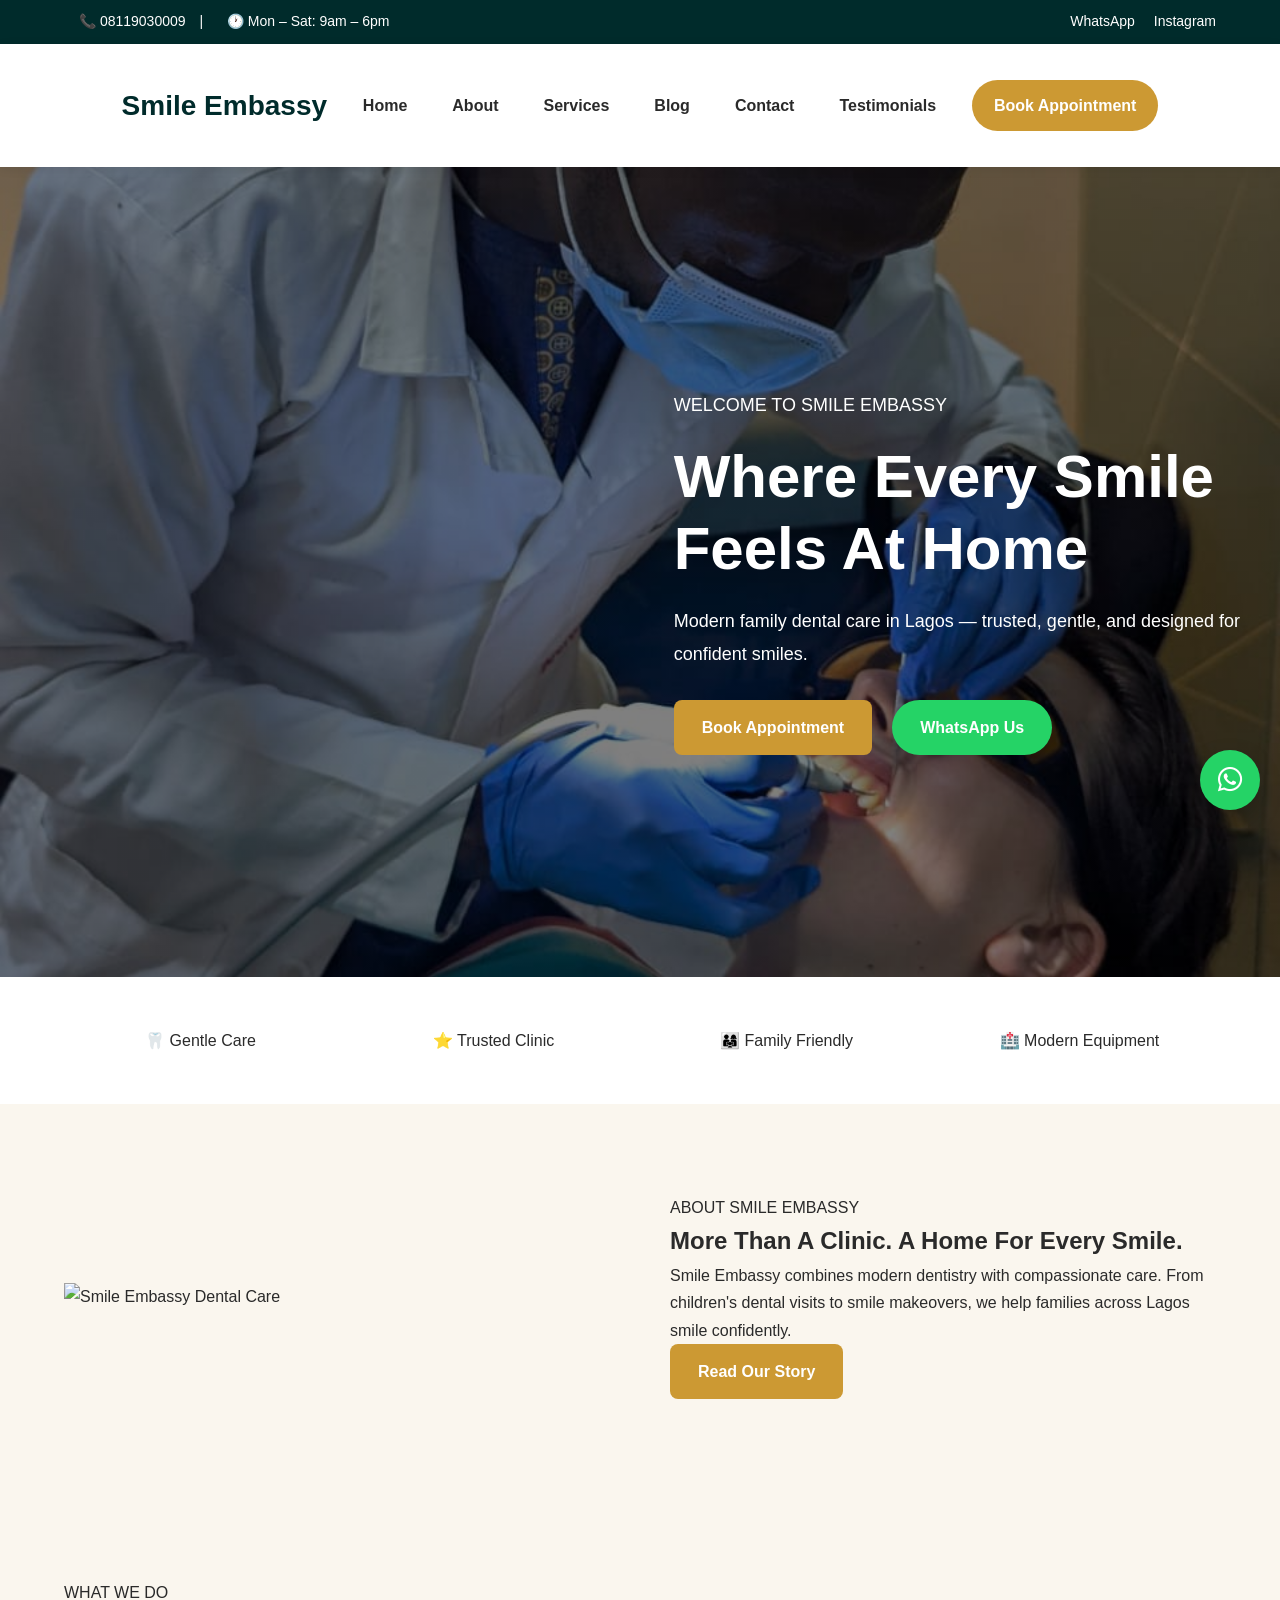
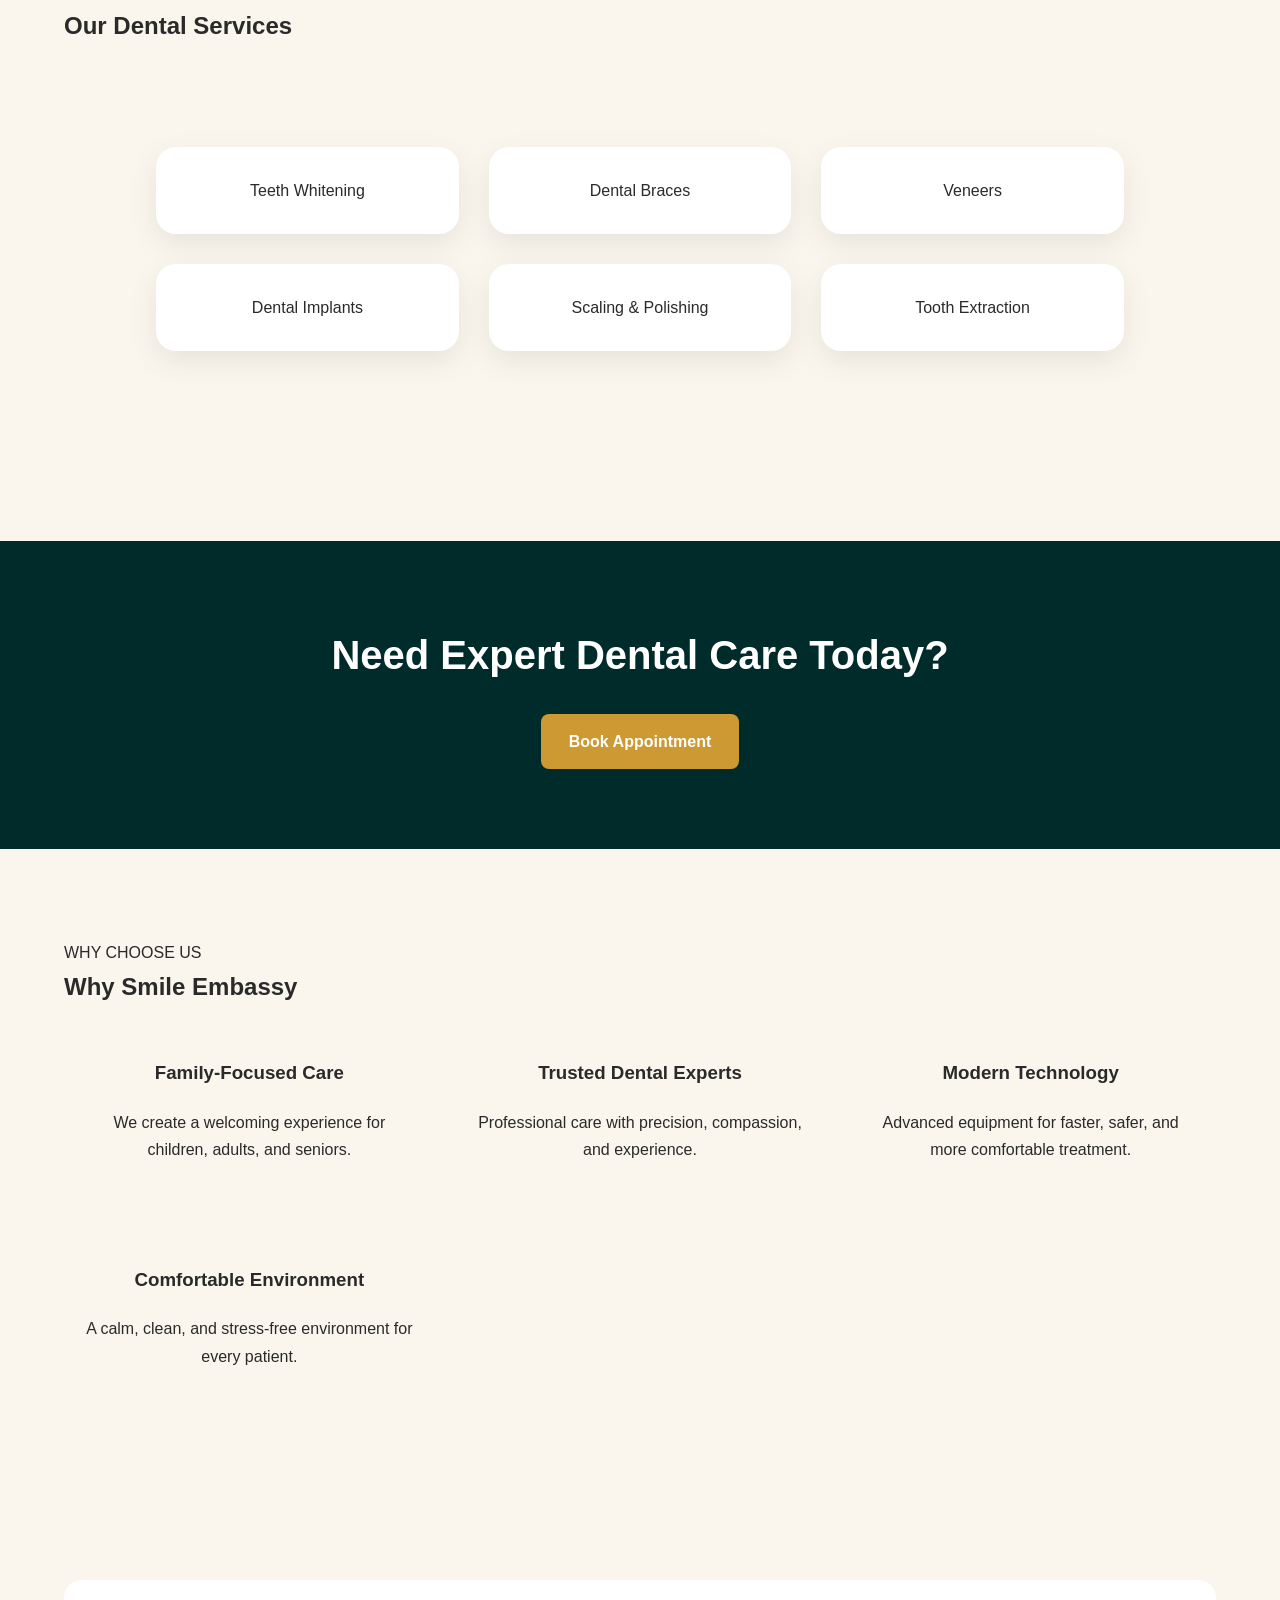
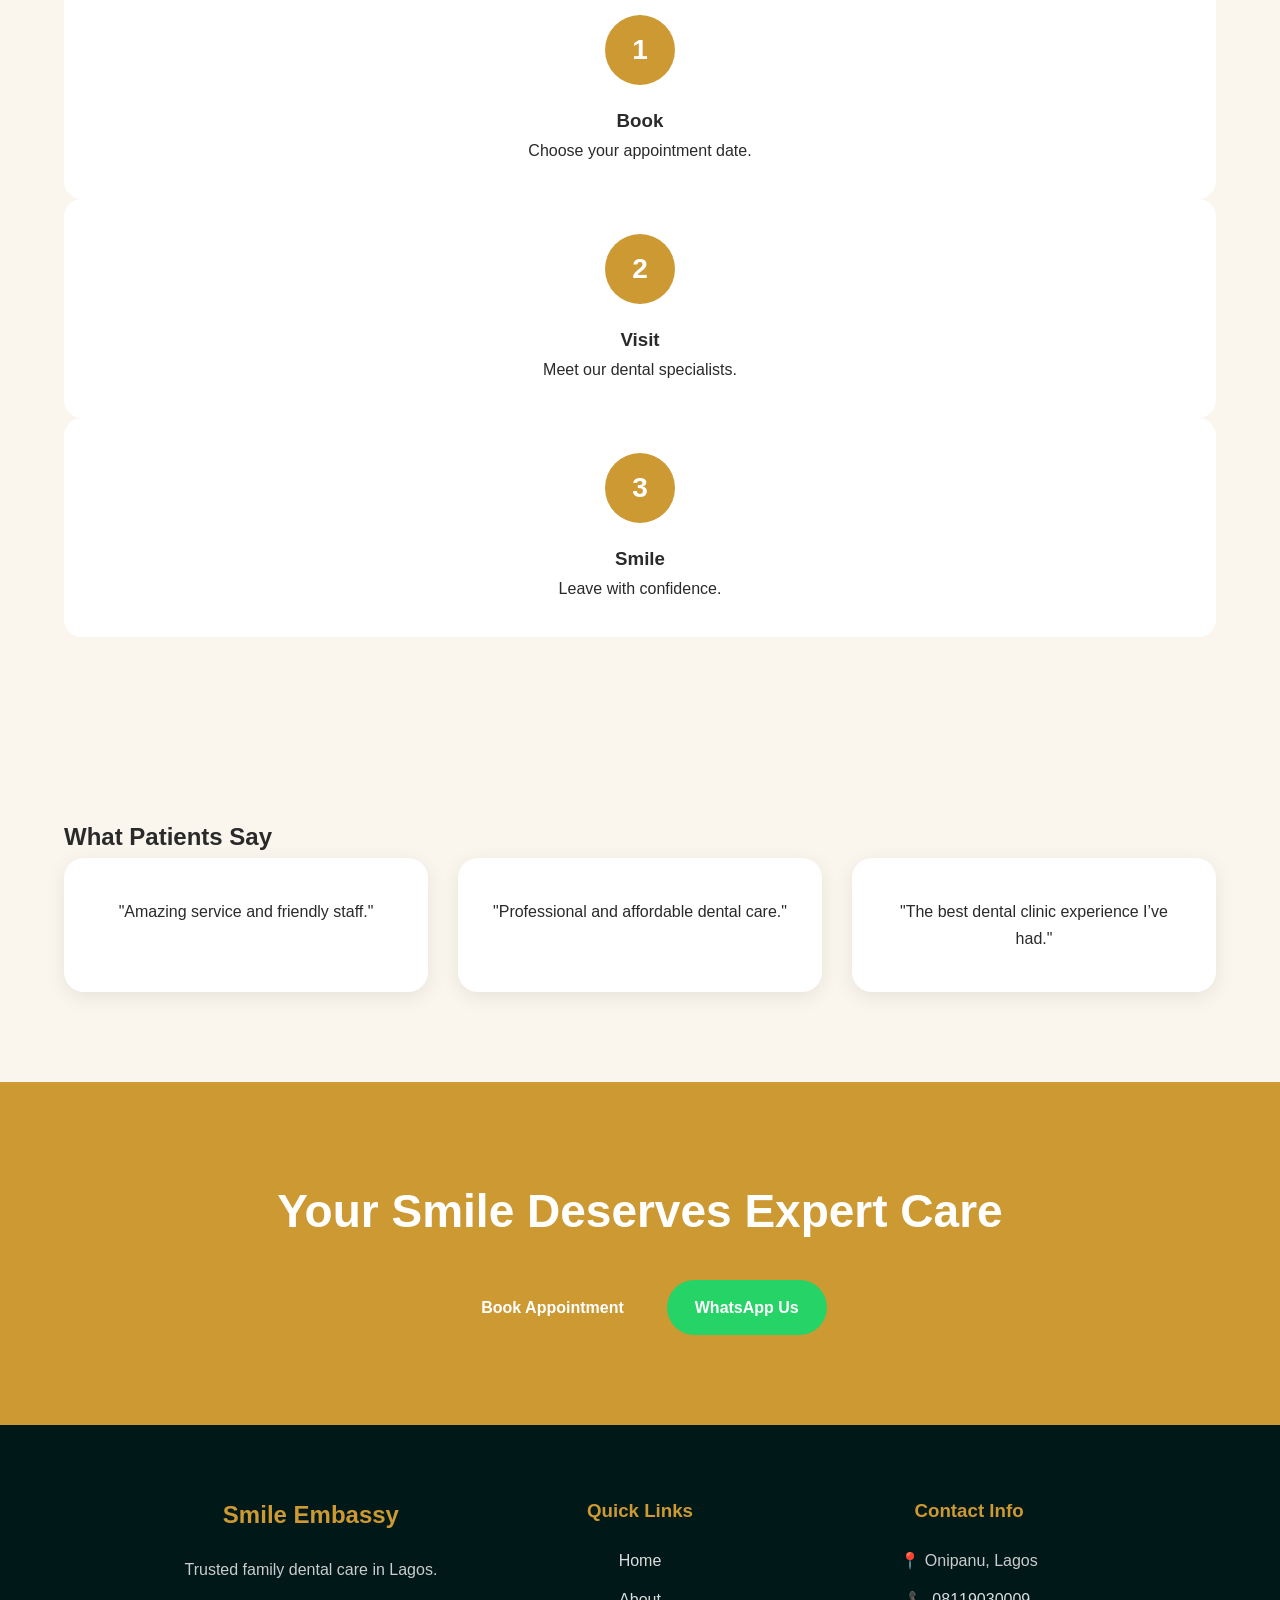
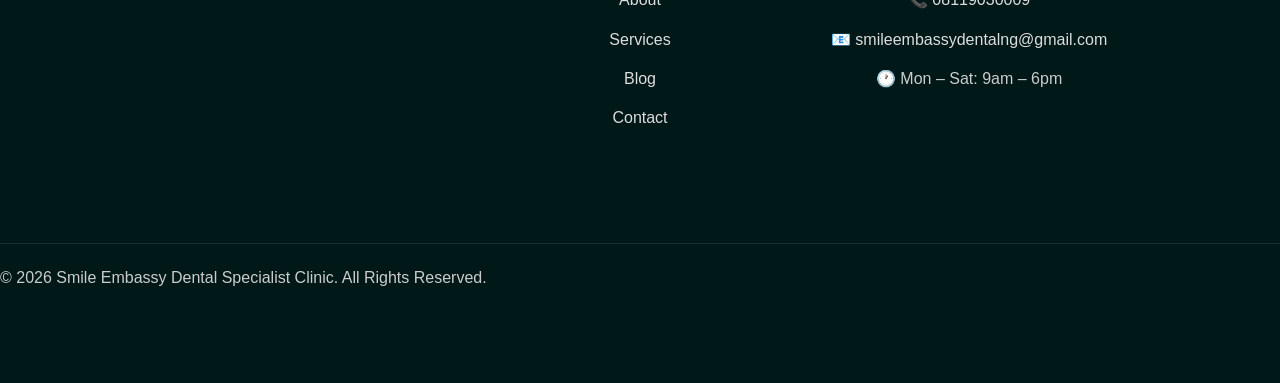
==== commit 16d98b16: "Updated project" ====
--- a/index.html
+++ b/index.html
@@ -1,760 +1,875 @@
 <!DOCTYPE html>
 <html lang="en">
+
 <head>
 
+    <!-- =========================
+    BASIC SEO
+    ========================== -->
+
     <meta charset="UTF-8">
-    <meta name="viewport" content="width=device-width, initial-scale=1.0">
-    <title>Smile Embassy</title>
-    <link rel ="stylesheet" href="style.css">
-<div class="top-right">
-
-    <a href="https://wa.me/2348119030009" class="whatsapp-link" target="_blank">
-        WhatsApp
+
+    <meta name="viewport"
+    content="width=device-width, initial-scale=1.0">
+
+    <meta name="description"
+    content="Smile Embassy Dental Specialist Clinic in Lagos. Trusted family dental care, teeth whitening, braces, implants, and modern dental services.">
+
+    <meta name="keywords"
+    content="Dentist Lagos, Dental Clinic Nigeria, Teeth Whitening Lagos, Smile Embassy, Dental Care Onipanu">
+
+    <title>
+        Smile Embassy | Family Dental Clinic in Lagos
+    </title>
+
+    <!-- =========================
+    FAVICON
+    ========================== -->
+
+    <link rel="icon"
+    type="image/jpeg"
+    href="Images/favicon.jpg">
+
+    <!-- =========================
+    CSS
+    ========================== -->
+
+    <link rel="signup" href ="signup.html">
+    <link rel="login" href ="login.html">
+
+    <link rel="stylesheet"
+    href="style.css">
+
+    <!-- =========================
+    FONT AWESOME
+    ========================== -->
+
+    <link rel="stylesheet"
+    href="https://cdnjs.cloudflare.com/ajax/libs/font-awesome/6.5.1/css/all.min.css">
+
+    <!-- =========================
+    GOOGLE TAG MANAGER
+    REPLACE WITH YOUR GTM ID
+    ========================== -->
+
+    <script>
+
+    (function(w,d,s,l,i){
+
+        w[l]=w[l]||[];
+
+        w[l].push({
+            'gtm.start': new Date().getTime(),
+            event:'gtm.js'
+        });
+
+        var f=d.getElementsByTagName(s)[0],
+        j=d.createElement(s),
+        dl=l!='dataLayer' ? '&l='+l : '';
+
+        j.async=true;
+
+        j.src=
+        'https://www.googletagmanager.com/gtm.js?id='
+        + i + dl;
+
+        f.parentNode.insertBefore(j,f);
+
+    })(window,document,'script','dataLayer','GTM-XXXXXXX');
+
+    </script>
+
+    <!-- =========================
+    GOOGLE ANALYTICS 4
+    REPLACE WITH YOUR GA4 ID
+    ========================== -->
+
+    <script async
+    src="https://www.googletagmanager.com/gtag/js?id=G-XXXXXXXXXX">
+    </script>
+
+    <script>
+
+    window.dataLayer = window.dataLayer || [];
+
+    function gtag(){
+
+        dataLayer.push(arguments);
+
+    }
+
+    gtag('js', new Date());
+
+    gtag('config', 'G-XXXXXXXXXX');
+
+    </script>
+
+</head>
+
+<body>
+
+<!-- =========================
+GOOGLE TAG MANAGER NOSCRIPT
+========================= -->
+
+<noscript>
+
+    <iframe
+    src="https://www.googletagmanager.com/ns.html?id=GTM-XXXXXXX"
+    height="0"
+    width="0"
+    style="display:none;visibility:hidden">
+    </iframe>
+
+</noscript>
+
+<!-- =========================
+WHATSAPP FLOAT BUTTON
+========================= -->
+
+<a href="https://wa.me/2348119030009?text=Hello%20Smile%20Embassy"
+class="whatsapp-float whatsapp-click"
+target="_blank">
+
+    <i class="fab fa-whatsapp"></i>
+
+</a>
+
+<!-- =========================
+TOP BAR
+========================= -->
+
+<div class="top-bar">
+
+    <div class="container top-bar-flex">
+
+        <div class="top-contact">
+
+            <a href="tel:+2348119030009"
+            class="phone-click">
+
+                📞 08119030009
+
+            </a>
+
+            <span>|</span>
+
+            <span>
+                🕐 Mon – Sat: 9am – 6pm
+            </span>
+
+        </div>
+
+        <div class="top-socials">
+
+            <a href="https://wa.me/2348119030009"
+            class="whatsapp-click"
+            target="_blank">
+
+                WhatsApp
+
+            </a>
+
+            <a href="https://instagram.com/smile_embassy"
+            target="_blank">
+
+                Instagram
+
+            </a>
+
+        </div>
+
+    </div>
+
+</div>
+
+<!-- =========================
+HEADER
+========================= -->
+
+<header class="main-header">
+
+    <div class="container header-flex">
+
+        <!-- LOGO -->
+
+        <a href="index.html"
+        class="logo">
+
+            Smile Embassy
+
+        </a>
+
+        <!-- NAVIGATION -->
+
+        <nav class="nav-links">
+
+            <a href="index.html">Home</a>
+
+            <a href="about.html">About</a>
+
+            <a href="services.html">Services</a>
+
+            <a href="blog.html">Blog</a>
+
+            <a href="contact.html">Contact</a>
+
+            <a href="testimonials.html">Testimonials</a>
+
+        </nav>
+
+        <!-- CTA BUTTON -->
+
+        <a href="appointment.html"
+        class="header-btn">
+
+            Book Appointment
+
+        </a>
+
+        <!-- MOBILE MENU BUTTON -->
+
+        <div class="menu-toggle"
+        onclick="openMenu()">
+
+            ☰
+
+        </div>
+
+    </div>
+
+</header>
+
+<!-- =========================
+MOBILE MENU
+========================= -->
+
+<div class="mobile-menu"
+id="mobileMenu">
+
+    <div class="mobile-menu-top">
+
+        <h2>Smile Embassy</h2>
+
+        <span onclick="closeMenu()">
+            ✕
+        </span>
+
+    </div>
+
+    <a href="index.html">Home</a>
+
+    <a href="about.html">About</a>
+
+    <a href="services.html">Services</a>
+
+    <a href="blog.html">Blog</a>
+
+    <a href="contact.html">Contact</a>
+
+    <a href="appointment.html"
+    class="mobile-book-btn">
+
+        Book Appointment
+
     </a>
 
-    <a href="https://instagram.com/smile_embassy" class="instagram-link" target="_blank">
-        Instagram
+</div>
+
+<!-- =========================
+HERO SECTION
+========================= -->
+
+<section class="hero">
+
+    <div class="overlay"></div>
+
+    <div class="container hero-content">
+
+        <p class="hero-tag">
+            WELCOME TO SMILE EMBASSY
+        </p>
+
+        <h1>
+            Where Every Smile Feels At Home
+        </h1>
+
+        <p class="hero-text">
+
+            Modern family dental care in Lagos —
+            trusted, gentle, and designed for confident smiles.
+
+        </p>
+
+        <div class="hero-buttons">
+
+            <a href="appointment.html"
+            class="btn-primary">
+
+                Book Appointment
+
+            </a>
+
+            <a href="https://wa.me/2348119030009"
+            class="btn-whatsapp whatsapp-click"
+            target="_blank">
+
+                WhatsApp Us
+
+            </a>
+
+        </div>
+
+    </div>
+
+</section>
+
+<!-- =========================
+TRUST STRIP
+========================= -->
+
+<section class="trust-strip">
+
+    <div class="container trust-grid">
+
+        <div>🦷 Gentle Care</div>
+
+        <div>⭐ Trusted Clinic</div>
+
+        <div>👨‍👩‍👧 Family Friendly</div>
+
+        <div>🏥 Modern Equipment</div>
+
+    </div>
+
+</section>
+
+<!-- =========================
+ABOUT SECTION
+========================= -->
+
+<section class="about-section">
+
+    <div class="container about-grid">
+
+        <div class="about-image">
+
+            <img src="Images/family-dentist.jpg"
+            alt="Smile Embassy Dental Care">
+
+        </div>
+
+        <div class="about-content">
+
+            <p class="section-tag">
+                ABOUT SMILE EMBASSY
+            </p>
+
+            <h2>
+
+                More Than A Clinic.
+                A Home For Every Smile.
+
+            </h2>
+
+            <p>
+
+                Smile Embassy combines modern dentistry
+                with compassionate care. From children's
+                dental visits to smile makeovers,
+                we help families across Lagos smile confidently.
+
+            </p>
+
+            <a href="about.html"
+            class="btn-primary">
+
+                Read Our Story
+
+            </a>
+
+        </div>
+
+    </div>
+
+</section>
+
+<!-- =========================
+SERVICES SECTION
+========================= -->
+
+<section class="services-section">
+
+    <div class="container">
+
+        <p class="section-tag">
+            WHAT WE DO
+        </p>
+
+        <h2>
+            Our Dental Services
+        </h2>
+
+        <div class="services-grid">
+
+            <div class="service-card">
+                Teeth Whitening
+            </div>
+
+            <div class="service-card">
+                Dental Braces
+            </div>
+
+            <div class="service-card">
+                Veneers
+            </div>
+
+            <div class="service-card">
+                Dental Implants
+            </div>
+
+            <div class="service-card">
+                Scaling & Polishing
+            </div>
+
+            <div class="service-card">
+                Tooth Extraction
+            </div>
+
+        </div>
+
+    </div>
+
+</section>
+
+<!-- =========================
+MID CTA
+========================= -->
+
+<section class="mid-cta">
+
+    <div class="container">
+
+        <h2>
+            Need Expert Dental Care Today?
+        </h2>
+
+        <a href="appointment.html"
+        class="btn-primary">
+
+            Book Appointment
+
+        </a>
+
+    </div>
+
+</section>
+
+<!-- =========================
+WHY CHOOSE US
+========================= -->
+
+<section class="why-section">
+
+    <div class="container">
+
+        <p class="section-tag">
+            WHY CHOOSE US
+        </p>
+
+        <h2>
+            Why Smile Embassy
+        </h2>
+
+        <div class="why-grid">
+
+            <div class="why-card">
+
+                <h3>
+                    Family-Focused Care
+                </h3>
+
+                <p>
+
+                    We create a welcoming experience
+                    for children, adults, and seniors.
+
+                </p>
+
+            </div>
+
+            <div class="why-card">
+
+                <h3>
+                    Trusted Dental Experts
+                </h3>
+
+                <p>
+
+                    Professional care with precision,
+                    compassion, and experience.
+
+                </p>
+
+            </div>
+
+            <div class="why-card">
+
+                <h3>
+                    Modern Technology
+                </h3>
+
+                <p>
+
+                    Advanced equipment for faster,
+                    safer, and more comfortable treatment.
+
+                </p>
+
+            </div>
+
+            <div class="why-card">
+
+                <h3>
+                    Comfortable Environment
+                </h3>
+
+                <p>
+
+                    A calm, clean, and stress-free
+                    environment for every patient.
+
+                </p>
+
+            </div>
+
+        </div>
+
+    </div>
+
+</section>
+
+<!-- =========================
+HOW IT WORKS
+========================= -->
+
+<section class="how-section">
+
+    <div class="container how-grid">
+
+        <div class="step-card">
+
+            <span>1</span>
+
+            <h3>Book</h3>
+
+            <p>
+                Choose your appointment date.
+            </p>
+
+        </div>
+
+        <div class="step-card">
+
+            <span>2</span>
+
+            <h3>Visit</h3>
+
+            <p>
+                Meet our dental specialists.
+            </p>
+
+        </div>
+
+        <div class="step-card">
+
+            <span>3</span>
+
+            <h3>Smile</h3>
+
+            <p>
+                Leave with confidence.
+            </p>
+
+        </div>
+
+    </div>
+
+</section>
+
+<!-- =========================
+TESTIMONIALS
+========================= -->
+
+
+<section class="testimonials-section">
+
+    <div class="container">
+
+        <h2>
+            What Patients Say
+        </h2>
+
+        <div class="testimonials-grid">
+
+            <div class="testimonial-card">
+
+                "Amazing service and friendly staff."
+
+            </div>
+
+            <div class="testimonial-card">
+
+                "Professional and affordable dental care."
+
+            </div>
+
+            <div class="testimonial-card">
+
+                "The best dental clinic experience I’ve had."
+
+            </div>
+
+        </div>
+
+    </div>
+
+</section>
+
+<!-- =========================
+BOTTOM CTA
+========================= -->
+
+<section class="bottom-cta">
+
+    <div class="container">
+
+        <h2>
+            Your Smile Deserves Expert Care
+        </h2>
+
+        <div class="cta-buttons">
+
+            <a href="appointment.html"
+            class="btn-primary">
+
+                Book Appointment
+
+            </a>
+
+            <a href="https://wa.me/2348119030009"
+            class="btn-whatsapp whatsapp-click"
+            target="_blank">
+
+                WhatsApp Us
+
+            </a>
+
+        </div>
+
+    </div>
+
+</section>
+
+<!-- =========================
+FOOTER
+========================= -->
+
+<footer class="footer">
+
+    <div class="container footer-grid">
+
+        <div>
+
+            <h2 class="footer-logo">
+                Smile Embassy
+            </h2>
+
+            <p>
+                Trusted family dental care in Lagos.
+            </p>
+
+        </div>
+
+        <div>
+
+            <h3>
+                Quick Links
+            </h3>
+
+            <ul>
+
+                <li>
+                    <a href="index.html">Home</a>
+                </li>
+
+                <li>
+                    <a href="about.html">About</a>
+                </li>
+
+                <li>
+                    <a href="services.html">Services</a>
+                </li>
+
+                <li>
+                    <a href="blog.html">Blog</a>
+                </li>
+
+                <li>
+                    <a href="contact.html">Contact</a>
+                </li>
+
+            </ul>
+
+        </div>
+
+        <div>
+
+            <h3>
+                Contact Info
+            </h3>
+
+            <p>
+                📍 Onipanu, Lagos
+            </p>
+
+            <p>
+
+                📞
+
+                <a href="tel:+2348119030009"
+                class="phone-click">
+
+                    08119030009
+
+                </a>
+
+            </p>
+
+            <p>
+
+                📧
+
+                <a href="mailto:smileembassydentalng@gmail.com">
+
+                    smileembassydentalng@gmail.com
+
+                </a>
+
+            </p>
+
+            <p>
+                🕐 Mon – Sat: 9am – 6pm
+            </p>
+
+        </div>
+
+    </div>
+
+    <div class="footer-bottom">
+
+        <p>
+
+            © 2026 Smile Embassy Dental Specialist Clinic.
+            All Rights Reserved.
+
+        </p>
+
+    </div>
+
+</footer>
+
+<!-- =========================
+MOBILE CTA BAR
+========================= -->
+
+<div class="mobile-cta-bar">
+
+    <a href="tel:+2348119030009"
+    class="call-btn phone-click">
+
+        📞 Call
+
     </a>
-    <!-- WHATSAPP BUTTON -->
-
-<a href="https://wa.me/2348119030009?text=Hello%20Smile%20Embassy!%20I%20want%20to%20book%20an%20appointment."
-
-class="whatsapp-float"
-
-target="_blank">
-
-💬
-
-</a>
-
-<!-- POPUP -->
-
-<div class="whatsapp-popup" id="whatsappPopup">
-
-Need help? Chat with us!
+
+    <a href="https://wa.me/2348119030009"
+    class="whatsapp-btn whatsapp-click"
+    target="_blank">
+
+        💬 WhatsApp
+
+    </a>
 
 </div>
 
-
-
-</div>
-    
-    "><link rel="icon" type="image/jpeg" sizes="32x32" href="Images/favicon.jpg">
-    <link rel="icon" type="image/jpeg" sizes="16x16" href="Images/favicon.jpg">
-    <link rel="stylesheet" href="style.css">
-<style>link[rel="icon"], link[rel="icon"] { border-radius: 50%; overflow: hidden; }</style>
-</head>
-    
-
-<div class="container">
-  
-</html>
-
-
-</head>
-<body>
-
-
-    <section class="header">
-        <nav>
-
-            <a href="index.html"><img src="Images/Banner.jpg" alt="Smile Embassy Logo"></a>
-                <div class="nav-links"
-                <ul>
-                    <li><a href="index.html">Home</a></li>
-                    <li><a href="about.html">About Us</a></li>
-                    <li><a href="services.html">Services</a></li>
-                    <li><a href="Service Detail.html">Service Detail</a></li>
-                    <li><a href="Book Appointment.html">Book Appointment</a></li>
-                    <li><a href="Testimonials.html">Testimonials</a></li>
-                    <li><a href="blog.html">Blog</a></li>
-                    <li><a href="contact.html">Contact</a></li>
-                </ul>
-            </div>
-        </nav>
-    </section>
-    <body>
-        <section class = "Hero">
-            <div class="overlay"></div>
-            <div class="hero-content">
-                <p class="hero-tag">Welcome to Smile Embassy</p>
-                <h1>Where every smile feels at home.</h1>
-                <h2>Smile Embassy is Lagos' family-first dental specialist clinic. From a child's first checkup to your most confident smile yet — we take care of every member of the family with warmth, expertise, and gentle hands.</h2>
-                <a href="Book Appointment.html" class="btn">Book an Appointment</a>
-            </div>
-        </section>
-        <section class="services"></section>
-        <section class="about-preview"></section>
-        <section class="testimonials"></section>
-        <footer></footer>
-    </body>
-    <section class="trust-pillars">
-    <h2>Why Smile Embassy?</h2>
-
-    <div class="pillar-container">
-
-        <div class="pillar">
-            <h3>Certified Dentists</h3>
-            <p>Our experienced dental professionals provide safe and trusted care.</p>
-        </div>
-
-        <div class="pillar">
-            <h3>Modern Equipment</h3>
-            <p>We use advanced dental technology for accurate and comfortable treatment.</p>
-        </div>
-
-        <div class="pillar">
-            <h3>Affordable Care</h3>
-            <p>Quality dental services at prices suitable for individuals and families.</p>
-        </div>
-
-        <div class="pillar">
-            <h3>Emergency Support</h3>
-            <p>Quick response and emergency dental assistance when you need it most.</p>
-        </div>
-
-    </div>
-</section>
-<section class="how-it-works">
-    <h2>How It Works</h2>
-
-    <div class="steps-container">
-
-        <div class="step">
-            <span>1</span>
-            <h3>Book Appointment</h3>
-            <p>Schedule your dental visit online or by phone easily.</p>
-        </div>
-
-        <div class="step">
-            <span>2</span>
-            <h3>Get Consultation</h3>
-            <p>Meet our dentists for professional examination and advice.</p>
-        </div>
-
-        <div class="step">
-            <span>3</span>
-            <h3>Receive Treatment</h3>
-            <p>Enjoy comfortable and high-quality dental care for your smile.</p>
-        </div>
-
-    </div>
-</section>
-<section class="testimonials">
-    <h2>What Our Patients Say</h2>
-
-    <div class="testimonial-container">
-
-        <div class="testimonial-card">
-            <p>"Smile Embassy gave me confidence in my smile again. Amazing service!"</p>
-            <h4>- Sarah Johnson</h4>
-        </div>
-
-        <div class="testimonial-card">
-            <p>"Professional dentists and a very clean environment. Highly recommended."</p>
-            <h4>- Michael David</h4>
-        </div>
-
-        <div class="testimonial-card">
-            <p>"The treatment was painless and affordable. I love the results."</p>
-            <h4>- Amanda Lee</h4>
-        </div>
-
-    </div>
-</section>
-<section class="cta-banner">
-    <div class="cta-content">
-        <h2>Ready to Transform Your Smile?</h2>
-        <p>Book today and discover what dental care should really feel like.</p>
-
-        <a href="contact.html" class="cta-btn">Book Appointment</a>
-    </div>
-</section>
-<section class="about-hero">
-
-    <div class="about-content">
-
-        <h1>More than a clinic. A second home for every smile.</h1>
-
-        <p>
-            Built on the belief that great dental care is a right, not a luxury 
-                and that families deserve a place that treats them like family.
-        </p>
-
-    </div>
-
-</section>
-<section class="our-story">
-
-    <div class="story-container">
-
-        <div class="story-image">
-            <img src="Images/family-dentist.jpg" alt="Smile Embassy Family Care">
-        </div>
-
-        <div class="story-text">
-
-            <h2>Why We Built Smile Embassy</h2>
-
-            <p>
-                We've all had that experience — sitting in a cold dental waiting room,
-                dreading the appointment, watching our children get nervous before
-                they've even met the dentist.
-            </p>
-
-            <p>
-                We thought: there has to be a better way.
-            </p>
-
-            <p>
-                Smile Embassy was built to be that better way. A place where children
-                laugh in the waiting room. Where parents feel heard, not rushed.
-                Where the equipment is world-class but the welcome is family-warm.
-                Where the price you're quoted is the price you pay.
-            </p>
-
-            <p>
-                Today we're proud to be one of Somolu and Onipanu's most trusted
-                dental homes — caring for hundreds of families across Lagos Mainland
-                and beyond.
-            </p>
-
-            <p>
-                We're not done. Every family we welcome makes the embassy stronger.
-            </p>
-            <p>
-                
-            </div>
-
-        </div>
-
-    </div>
-
-</section>
-<section class="mission-section">
-
-    <div class="mission-content">
-
-        <h2>Our Mission</h2>
-
-        <p>To make excellent dental care affordable, friendly, and accessible to every member of every family in Lagos.</p>
-        </div>
-</section>
-<section class="values-section">
-
-    <h2>Our Values</h2>
-
-    <div class="values-container">
-
-        <div class="value-card">
-            <i class="fas fa-heart"></i>
-            <h3>Care</h3>
-            <p>
-                We treat every patient the way we'd want our own family treated.
-            </p>
-        </div>
-
-        <div class="value-card">
-            <i class="fas fa-handshake"></i>
-            <h3>Trust</h3>
-            <p>
-                Honest pricing. Honest diagnosis. Honest results.
-            </p>
-        </div>
-
-        <div class="value-card">
-            <i class="fas fa-users"></i>
-            <h3>Community</h3>
-            <p>
-                Every smile we restore strengthens the embassy.
-            </p>
-        </div>
-
-        <div class="value-card">
-            <i class="fas fa-award"></i>
-            <h3>Excellence</h3>
-            <p>
-                We invest in the best equipment and the best training,
-                so you get the best care.
-            </p>
-        </div>
-
-    </div>
-
-</section>
-<section class="hero">
-
-    <div class="container hero-grid">
-
-        <div class="hero-text">
-
-            <p class="eyebrow">WELCOME TO SMILE EMBASSY</p>
-
-            <h1>A brighter, healthier smile starts here.</h1>
-
-            <p>
-                Family-focused dental care in Lagos —
-                gentle, modern, and trusted.
-            </p>
-
-            <div class="hero-buttons">
-
-                <a href="appointment.html" class="btn btn-primary">
-                    Book Appointment
-                </a>
-
-                <a href="https://wa.me/2348119030009" class="btn btn-whatsapp">
-                    WhatsApp Us
-                </a>
-
-            </div>
-
-        </div>
-
-    </div>
-
-</section>
-<section>
-
-<body>
-
-<!-- SECTION 1 HERO -->
-<section class="hero">
-
-    <div class="container hero-grid">
-
-        <div class="hero-text">
-
-            <p class="eyebrow">WELCOME TO SMILE EMBASSY</p>
-
-            <h1>A brighter, healthier smile starts here.</h1>
-
-            <p>Family-focused dental care in Lagos.</p>
-
-            <div class="buttons">
-                <a href="appointment.html" class="btn-primary">Book Appointment</a>
-                <a href="https://wa.me/2348119030009" class="btn-whatsapp">WhatsApp</a>
-            </div>
-
-        </div>
-
-    </div>
-
-</section>
-
-<!-- TRUST STRIP -->
-<section class="trust-strip">
-    <div class="container trust-grid">
-        <div>🦷 Gentle Care</div>
-        <div>🏥 Modern Equipment</div>
-        <div>👨‍👩‍👧 Family Friendly</div>
-        <div>⭐ Trusted in Lagos</div>
-    </div>
-</section>
-
-<!-- SECTION 2 ABOUT -->
-<section class="about">
-    <div class="container about-grid">
-
-        <img src="dentist.jpg">
-
-        <div>
-            <p class="eyebrow">ABOUT SMILE EMBASSY</p>
-
-            <h2>More than a clinic</h2>
-
-            <p>We provide gentle, modern dental care.</p>
-
-            <p>We treat every patient like family.</p>
-
-            <a href="about.html" class="btn-primary">Read Our Story</a>
-        </div>
-
-    </div>
-</section>
-
-<!-- SECTION 3 SERVICES -->
-<section class="services">
-
-    <div class="container">
-
-        <p class="eyebrow">WHAT WE DO</p>
-
-        <h2>Complete Dental Care</h2>
-
-        <div class="services-grid">
-
-            <div class="card">Teeth Whitening</div>
-            <div class="card">Braces</div>
-            <div class="card">Veneers</div>
-            <div class="card">Implants</div>
-            <div class="card">Cleaning</div>
-            <div class="card">Extractions</div>
-
-        </div>
-
-        <a class="btn-primary" href="services.html">
-            See All Services
-        </a>
-
-    </div>
-
-</section>
-
-<!-- SECTION 4 WHY -->
-<section class="why">
-
-    <div class="container">
-
-        <h2>Why Smile Embassy</h2>
-
-        <div class="grid-4">
-
-            <div>Care</div>
-            <div>Trust</div>
-            <div>Community</div>
-            <div>Excellence</div>
-
-        </div>
-
-    </div>
-
-</section>
-
-<!-- SECTION 5 HOW IT WORKS -->
-<section class="how">
-
-    <div class="container grid-3">
-
-        <div>
-            <h3>1</h3>
-            <p>Book Appointment</p>
-        </div>
-
-        <div>
-            <h3>2</h3>
-            <p>Visit Clinic</p>
-        </div>
-
-        <div>
-            <h3>3</h3>
-            <p>Smile Brighter</p>
-        </div>
-
-    </div>
-
-</section>
-
-<!-- SECTION 6 TESTIMONIALS -->
-<section class="testimonials">
-
-    <div class="container grid-3">
-
-        <div class="card">"Amazing service!"</div>
-        <div class="card">"Very professional"</div>
-        <div class="card">"Highly recommended"</div>
-
-    </div>
-
-</section>
-
-<!-- SECTION 7 CTA -->
-<section class="cta">
-
-    <div class="container">
-
-        <h2>Your smile deserves the best care</h2>
-
-        <div class="buttons">
-            <a href="appointment.html" class="btn-primary">Book Appointment</a>
-            <a href="https://wa.me/2348119030009" class="btn-whatsapp">WhatsApp</a>
-        </div>
-
-    </div>
-
-</section>
-
-</body>
-</html>
-
-<div class="container about-grid">
-
-    <img src="dentist.jpg" class="about-img">
-
-    <div>
-
-        <p class="eyebrow">ABOUT SMILE EMBASSY</p>
-
-        <h2>More than a clinic. A second home.</h2>
-
-        <p>
-            We provide gentle, modern dental care for families in Lagos.
-        </p>
-
-        <p>
-            Our goal is comfort, trust, and long-term smiles.
-        </p>
-
-        <a href="about.html" class="btn btn-primary">
-            Read Our Story
-        </a>
-
-    </div>
-
-</div>
-
-</section>
-<section>
-
-<div class="container">
-
-    <h2>Our Services</h2>
-
-    <div class="services-grid">
-
-        <div class="card">Teeth Whitening</div>
-        <div class="card">Braces</div>
-        <div class="card">Veneers</div>
-        <div class="card">Implants</div>
-        <div class="card">Cleaning</div>
-        <div class="card">Extractions</div>
-
-    </div>
-
-</div>
-
-</section>
-<section style="background:#002B2B; color:white;">
-
-<div class="container">
-
-    <h2>Why Smile Embassy</h2>
-
-    <div class="grid-4">
-
-        <div>Care</div>
-        <div>Trust</div>
-        <div>Community</div>
-        <div>Excellence</div>
-
-    </div>
-
-</div>
-
-</section>
-<section>
-
-<div class="container grid-3">
-
-    <div>1. Book Appointment</div>
-    <div>2. Visit Clinic</div>
-    <div>3. Smile Brighter</div>
-
-</div>
-
-</section>
-<section style="background:#FAF6EE;">
-
-<div class="container">
-
-    <h2>Testimonials</h2>
-
-    <div class="grid-3">
-
-        <div class="card">Amazing service!</div>
-        <div class="card">Very professional</div>
-        <div class="card">Highly recommended</div>
-
-    </div>
-
-</div>
-
-</section>
-<section style="background:#002B2B; color:white; text-align:center;">
-
-<div class="container">
-
-    <h2>Your smile deserves the best care</h2>
-
-    <a href="appointment.html" class="btn btn-primary">
-        Book Appointment
-    </a>
-
-</div>
-
-</section>
-<body>
-    <!-- TOP UTILITY BAR -->
-<div class="top-bar">
-
-    <div class="container top-bar-flex">
-
-        <div class="top-left">
-            📞 08119030009 | 🕐 Mon–Sat 9am–6pm
-        </div>
-
-        <div class="top-right">
-            <a href="https://wa.me/2348119030009">WhatsApp</a>
-            <a href="#">Instagram</a>
-        </div>
-
-    </div>
-
-</div>
-
-<!-- MAIN HEADER -->
-<header class="main-header" id="header">
-
-    <div class="container header-flex">
-
-        <!-- LOGO -->
-        <div class="logo">
-            Smile Embassy
-        </div>
-
-        <!-- MENU -->
-        <nav class="nav" id="nav">
-            <a href="index.html">Home</a>
-            <a href="about.html">About</a>
-            <a href="services.html">Services</a>
-            <a href="blog.html">Blog</a>
-            <a href="contact.html">Contact</a>
-        </nav>
-
-        <!-- BUTTON -->
-        <a href="appointment.html" class="btn-primary header-btn">
-            Book Appointment
-        </a>
-
-        <!-- MOBILE ICON -->
-        <div class="menu-toggle" onclick="openMenu()">☰</div>
-
-    </div>
-
-</header>
-
-<!-- MOBILE MENU -->
-<div class="mobile-menu" id="mobileMenu">
-
-    <span class="close" onclick="closeMenu()">✕</span>
-
-    <a href="index.html">Home</a>
-    <a href="about.html">About</a>
-    <a href="services.html">Services</a>
-    <a href="blog.html">Blog</a>
-    <a href="contact.html">Contact</a>
-
-    <a href="appointment.html" class="btn-primary mobile-btn">
-        Book Appointment
-    </a>
-
-</div>
-<!-- FOOTER -->
-<footer class="footer">
-
-    <div class="container footer-grid">
-
-        <!-- COLUMN 1 -->
-        <div>
-
-            <h2 class="footer-logo">Smile Embassy</h2>
-
-            <p>
-                Modern family dental care in Lagos —
-                warm, trusted, and affordable.
-            </p>
-
-            <a href="#">Instagram</a>
-
-        </div>
-
-        <!-- COLUMN 2 -->
-        <div>
-
-            <h3>Quick Links</h3>
-
-            <ul>
-                <li><a href="index.html">Home</a></li>
-                <li><a href="about.html">About</a></li>
-                <li><a href="services.html">Services</a></li>
-                <li><a href="appointment.html">Book</a></li>
-                <li><a href="blog.html">Blog</a></li>
-                <li><a href="contact.html">Contact</a></li>
-            </ul>
-
-        </div>
-
-        <!-- COLUMN 3 -->
-        <div>
-
-            <h3>Our Services</h3>
-
-            <ul>
-                <li>Family Dental Care</li>
-                <li>Scaling & Polishing</li>
-                <li>Teeth Whitening</li>
-                <li>Braces</li>
-                <li>Veneers</li>
-                <li>Dental Implants</li>
-                <li>Gum Treatment</li>
-                <li>Tooth Extraction</li>
-                <li>Dentures & Bridges</li>
-            </ul>
-
-        </div>
-
-        <!-- COLUMN 4 -->
-        <div>
-
-            <h3>Contact Info</h3>
-
-            <p>📍 Onipanu, Lagos</p>
-            <p>📞 08119030009</p>
-            <p>📧 smileembassydentalng@gmail.com</p>
-            <p>🕐 Mon–Sat: 9am–6pm</p>
-
-        </div>
-
-    </div>
-
-    <!-- BOTTOM -->
-    <div class="footer-bottom">
-
-        <p>
-            © 2026 Smile Embassy Dental Specialist Clinic.
-            All rights reserved.
-        </p>
-
-        <div class="footer-links">
-            <a href="#">Privacy Policy</a>
-            <a href="#">Terms</a>
-        </div>
-
-    </div>
-
-</footer>
-
- <script>
-function openMenu() {
+<!-- =========================
+NAVBAR SCRIPT
+========================= -->
+
+<script>
+
+function openMenu(){
+
     document.getElementById("mobileMenu").style.right = "0";
+
 }
 
-function closeMenu() {
+function closeMenu(){
+
     document.getElementById("mobileMenu").style.right = "-100%";
+
 }
 
-// shrink header on scroll
-window.addEventListener("scroll", function () {
-    let header = document.getElementById("header");
-
-    if (window.scrollY > 50) {
-        header.classList.add("shrink");
-    } else {
-        header.classList.remove("shrink");
-    }
+</script>
+
+<!-- =========================
+CONVERSION TRACKING
+5.4 & 5.5
+========================= -->
+
+<script>
+
+/* =========================
+PHONE CLICK TRACKING
+========================= */
+
+document.querySelectorAll('.phone-click')
+.forEach(function(button){
+
+    button.addEventListener('click', function(){
+
+        gtag('event', 'phone_click', {
+
+            event_category: 'Contact',
+            event_label: 'Phone Call'
+
+        });
+
+    });
+
 });
+
+/* =========================
+WHATSAPP CLICK TRACKING
+========================= */
+
+document.querySelectorAll('.whatsapp-click')
+.forEach(function(button){
+
+    button.addEventListener('click', function(){
+
+        gtag('event', 'whatsapp_click', {
+
+            event_category: 'Contact',
+            event_label: 'WhatsApp Click'
+
+        });
+
+    });
+
+});
+
 </script>
 
-    
 </body>
 </html>
--- a/style.css
+++ b/style.css
@@ -1,2391 +1,1335 @@
+/* =========================
+   RESET & GLOBAL STYLES
+========================= */
+
 *{
-    margin: 0;
-    padding: 0;
-    box-sizing: border-box;
-}
+    margin:0;
+    padding:0;
+    box-sizing:border-box;
+}
+
+:root{
+    --primary:#CC9933;
+    --secondary:#002B2B;
+    --background:#FAF6EE;
+    --text:#2A2A2A;
+    --white:#ffffff;
+}
+
 body{
-    font-family: 'Arial', sans-serif;
-}
-nav{
-    background-color: #002B2B;
-    display: flex;
-    justify-content: space-between;
-    align-items: center;
-    padding: 20px 60px;
-}
-
-.logo h1{
-    color: white;
-}
-nav ul{
-    display: flex;
-    list-style: none;
-    gap: 30px;
-}
-nav ul li a, nav div li a{
-    text-decoration: none;
-    color: white;
-    font-size: 18px;
-}
-nav div{
-    display: inline-flex;
-    gap: 5px;
-}
-nav div li a:hover{
-    color: #CC9933;
-}
+    font-family:'Poppins', sans-serif;
+    background:var(--background);
+    color:var(--text);
+    line-height:1.7;
+}
+
+.container{
+    width:90%;
+    max-width:1200px;
+    margin:auto;
+}
+
+section{
+    padding:100px 0;
+}
+
+img{
+    width:100%;
+    display:block;
+}
+
+/* =========================
+   BUTTONS
+========================= */
+
+.btn{
+    display:inline-block;
+    padding:14px 28px;
+    border-radius:8px;
+    text-decoration:none;
+    transition:0.3s ease;
+    font-weight:600;
+}
+
+.btn-primary{
+    background:var(--primary);
+    color:white;
+}
+
+.btn-primary:hover{
+    background:#b8862b;
+}
+
+.btn-secondary{
+    border:2px solid white;
+    color:white;
+}
+
+.btn-secondary:hover{
+    background:white;
+    color:var(--secondary);
+}
+
+/* =========================
+   TOP BAR
+========================= */
+
+.top-bar{
+    background:var(--secondary);
+    color:white;
+    padding:10px 0;
+    font-size:14px;
+}
+
+.top-bar-flex{
+    display:flex;
+    justify-content:space-between;
+    align-items:center;
+}
+
+.top-bar a{
+    color:white;
+    text-decoration:none;
+    margin-left:15px;
+}
+
+/* =========================
+   HEADER
+========================= */
+
+.main-header{
+    background:white;
+    padding:20px 0;
+    position:sticky;
+    top:0;
+    z-index:1000;
+}
+
+.header-flex{
+    display:flex;
+    justify-content:space-between;
+    align-items:center;
+}
+
+.logo{
+    font-size:24px;
+    font-weight:700;
+    color:var(--secondary);
+}
+
+.nav{
+    display:flex;
+    gap:25px;
+}
+
+.nav a{
+    text-decoration:none;
+    color:var(--text);
+    font-weight:500;
+}
+
+.nav a:hover{
+    color:var(--primary);
+}
+
+/* =========================
+   HERO SECTION
+========================= */
+
 .hero{
-    background-image: url("../Images/Home.jpeg");
+    min-height:90vh;
+    background:
+    linear-gradient(rgba(0,0,0,0.5),
+    rgba(0,0,0,0.5)),
+    url("../Images/Home.jpeg");
+
+    background-size:cover;
+    background-position:center;
+
+    display:flex;
+    align-items:center;
+
+    color:white;
+}
+
+.hero-grid{
+    display:grid;
+    grid-template-columns:1fr 1fr;
+    gap:40px;
+    align-items:center;
+}
+
+.hero h1{
+    font-size:60px;
+    line-height:1.2;
+    margin-bottom:20px;
+}
+
+.hero p{
+    font-size:18px;
+    margin-bottom:30px;
+}
+
+.hero-buttons{
+    display:flex;
+    gap:20px;
+    flex-wrap:wrap;
+}
+
+/* =========================
+   TRUST SECTION
+========================= */
+
+.trust-strip{
+    background:white;
+    padding:50px 0;
+}
+
+.trust-grid{
+    display:grid;
+    grid-template-columns:repeat(4,1fr);
+    gap:20px;
+    text-align:center;
+}
+
+.trust-box{
+    padding:20px;
+}
+
+.trust-box h3{
+    color:var(--secondary);
+    margin-bottom:10px;
+}
+
+/* =========================
+   ABOUT SECTION
+========================= */
+
+.about{
+    background:var(--background);
+}
+
+.about-grid{
+    display:grid;
+    grid-template-columns:1fr 1fr;
+    gap:60px;
+    align-items:center;
+}
+
+.about-img{
+    border-radius:20px;
+}
+
+.about h2{
+    font-size:42px;
+    color:var(--secondary);
+    margin-bottom:20px;
+}
+
+.about p{
+    margin-bottom:20px;
+}
+
+/* =========================
+   SERVICES SECTION
+========================= */
+
+.services{
+    background:white;
+}
+
+.section-title{
+    text-align:center;
+    margin-bottom:60px;
+}
+
+.section-title h2{
+    font-size:46px;
+    color:var(--secondary);
+    margin-bottom:15px;
+}
+
+.services-grid{
+    display:grid;
+    grid-template-columns:repeat(3,1fr);
+    gap:30px;
+}
+
+.service-card{
+    background:var(--background);
+    padding:30px;
+    border-radius:20px;
+    transition:0.3s ease;
+    text-align:center;
+}
+
+.service-card:hover{
+    transform:translateY(-8px);
+}
+
+.service-card img{
+    border-radius:15px;
+    margin-bottom:20px;
+}
+
+.service-card h3{
+    margin-bottom:15px;
+    color:var(--secondary);
+}
+
+/* =========================
+   WHY CHOOSE US
+========================= */
+
+.why-us{
+    background:var(--secondary);
+    color:white;
+}
+
+.why-grid{
+    display:grid;
+    grid-template-columns:repeat(4,1fr);
+    gap:25px;
+    text-align:center;
+}
+
+.why-card{
+    padding:30px 20px;
+}
+
+.why-card h3{
+    margin:20px 0;
+}
+
+/* =========================
+   TESTIMONIALS
+========================= */
+
+.testimonials{
+    background:var(--background);
+}
+
+.testimonials-grid{
+    display:grid;
+    grid-template-columns:repeat(3,1fr);
+    gap:30px;
+}
+
+.testimonial-card{
+    background:white;
+    padding:30px;
+    border-radius:20px;
+}
+
+.testimonial-card img{
+    width:80px;
+    height:80px;
+    border-radius:50%;
+    object-fit:cover;
+    margin-bottom:20px;
+}
+
+.stars{
+    color:gold;
+    margin-bottom:15px;
+}
+
+/* =========================
+   CTA SECTION
+========================= */
+
+.cta{
+    background:var(--secondary);
+    color:white;
+    text-align:center;
+}
+
+.cta h2{
+    font-size:48px;
+    margin-bottom:20px;
+}
+
+.cta p{
+    margin-bottom:30px;
+}
+
+/* =========================
+   FOOTER
+========================= */
+
+.footer{
+    background:#001818;
+    color:white;
+    padding-top:80px;
+}
+
+.footer-grid{
+    display:grid;
+    grid-template-columns:repeat(4,1fr);
+    gap:40px;
+    padding-bottom:50px;
+}
+
+.footer h3{
+    color:var(--primary);
+    margin-bottom:20px;
+}
+
+.footer ul{
+    list-style:none;
+}
+
+.footer a{
+    color:white;
+    text-decoration:none;
+}
+
+.footer li{
+    margin-bottom:12px;
+}
+
+.footer-bottom{
+    border-top:1px solid rgba(255,255,255,0.2);
+    padding:20px 0;
+    text-align:center;
+}
+
+/* =========================
+   AUTH SECTION
+========================= */
+
+.auth-container{
+    display:flex;
+    min-height:100vh;
+}
+
+.auth-left{
+    flex:1;
+    background:
+    linear-gradient(rgba(0,43,43,0.8),
+    rgba(0,43,43,0.8)),
+    url("../Images/dentist.jpg");
+
+    background-size:cover;
+    background-position:center;
+
+    display:flex;
+    justify-content:center;
+    align-items:center;
+
+    color:white;
+    padding:40px;
+}
+
+.auth-right{
+    flex:1;
+    background:white;
+
+    display:flex;
+    justify-content:center;
+    align-items:center;
+
+    padding:40px;
+}
+
+.auth-form{
+    width:100%;
+    max-width:450px;
+}
+
+.auth-form h2{
+    color:var(--secondary);
+    margin-bottom:15px;
+}
+
+.input-group{
+    margin-bottom:20px;
+}
+
+.input-group label{
+    display:block;
+    margin-bottom:8px;
+}
+
+.input-group input{
+    width:100%;
+    padding:15px;
+    border:1px solid #ddd;
+    border-radius:10px;
+}
+
+.auth-btn{
+    width:100%;
+    background:var(--primary);
+    color:white;
+    border:none;
+    padding:16px;
+    border-radius:10px;
+    cursor:pointer;
+    font-size:16px;
+}
+
+/* =========================
+   MOBILE RESPONSIVE
+========================= */
+
+@media(max-width:992px){
+
+    .hero-grid,
+    .about-grid,
+    .footer-grid,
+    .trust-grid,
+    .why-grid,
+    .services-grid,
+    .testimonials-grid{
+        grid-template-columns:1fr 1fr;
+    }
+}
+
+@media(max-width:768px){
+
+    section{
+        padding:70px 0;
+    }
+
+    .nav{
+        display:none;
+    }
+
+    .hero h1{
+        font-size:42px;
+    }
+
+    .hero-grid,
+    .about-grid,
+    .services-grid,
+    .trust-grid,
+    .why-grid,
+    .testimonials-grid,
+    .footer-grid,
+    .auth-container{
+        grid-template-columns:1fr;
+        flex-direction:column;
+    }
+
+    .hero{
+        text-align:center;
+    }
+
+    .hero-buttons{
+        justify-content:center;
+    }
+
+    .top-bar{
+        display:none;
+    }
+}
+/* =========================
+   SMILE EMBASSY SERVICES PAGE
+========================= */
+
+*{
+    margin:0;
+    padding:0;
+    box-sizing:border-box;
+    font-family:Arial, Helvetica, sans-serif;
+    scroll-behavior:smooth;
+}
+
+body{
+    background:#f8fbff;
+    color:#222;
+    line-height:1.6;
+}
+
+/* =========================
+   NAVBAR
+========================= */
+
+.navbar{
+    width:100%;
+    display:flex;
+    justify-content:space-between;
+    align-items:center;
+    padding:20px 8%;
+    background:white;
+    box-shadow:0 2px 10px rgba(0,0,0,0.05);
+    position:sticky;
+    top:0;
+    z-index:1000;
+}
+
+.logo{
+    font-size:28px;
+    font-weight:bold;
+    color:#0077cc;
+}
+
+.nav-links{
+    display:flex;
+    gap:25px;
+}
+
+.nav-links a{
+    text-decoration:none;
+    color:#222;
+    font-weight:600;
+    transition:0.3s;
+}
+
+.nav-links a:hover{
+    color:#0077cc;
+}
+
+.book-btn{
+    background:#0077cc;
+    color:white;
+    border:none;
+    padding:12px 24px;
+    border-radius:30px;
+    cursor:pointer;
+    font-weight:bold;
+    transition:0.3s;
+}
+
+.book-btn:hover{
+    background:#005fa3;
+    transform:translateY(-2px);
+}
+
+/* =========================
+   HERO SECTION
+========================= */
+
+.services-hero{
+    width:100%;
+    height:90vh;
+    background:url("services-bg.jpg") center/cover no-repeat;
+    position:relative;
+}
+
+.services-overlay{
+    width:100%;
+    height:100%;
+    background:rgba(0,0,0,0.55);
+    display:flex;
+    justify-content:center;
+    align-items:center;
+    text-align:center;
+    padding:20px;
+}
+
+.services-content{
+    max-width:800px;
+    color:white;
+}
+
+.services-content h1{
+    font-size:60px;
+    margin-bottom:20px;
+    line-height:1.2;
+}
+
+.services-content p{
+    font-size:20px;
+    margin-bottom:35px;
+}
+
+.services-btn{
+    text-decoration:none;
+    background:#00aaff;
+    color:white;
+    padding:16px 35px;
+    border-radius:40px;
+    font-weight:bold;
+    transition:0.3s;
+}
+
+.services-btn:hover{
+    background:white;
+    color:#0077cc;
+}
+
+/* =========================
+   SERVICES GRID
+========================= */
+
+.services-grid{
+    padding:100px 8%;
+    display:grid;
+    grid-template-columns:repeat(auto-fit,minmax(280px,1fr));
+    gap:30px;
+}
+
+.service-card{
+    background:white;
+    padding:40px 30px;
+    border-radius:20px;
+    box-shadow:0 10px 30px rgba(0,0,0,0.08);
+    transition:0.4s;
+    text-align:center;
+}
+
+.service-card:hover{
+    transform:translateY(-10px);
+}
+
+.service-card i{
+    font-size:50px;
+    color:#0077cc;
+    margin-bottom:20px;
+}
+
+.service-card h3{
+    font-size:24px;
+    margin-bottom:15px;
+}
+
+.service-card p{
+    color:#666;
+    margin-bottom:25px;
+}
+
+.service-card a{
+    text-decoration:none;
+    background:#0077cc;
+    color:white;
+    padding:12px 24px;
+    border-radius:30px;
+    display:inline-block;
+    transition:0.3s;
+}
+
+.service-card a:hover{
+    background:#005fa3;
+}
+
+/* =========================
+   HELP STRIP
+========================= */
+
+.help-strip{
+    background:#0077cc;
+    color:white;
+    padding:40px 8%;
+}
+
+.help-flex{
+    display:flex;
+    justify-content:space-between;
+    align-items:center;
+    gap:20px;
+    flex-wrap:wrap;
+}
+
+.help-flex p{
+    font-size:20px;
+    max-width:700px;
+}
+
+.btn-whatsapp{
+    text-decoration:none;
+    background:#25D366;
+    color:white;
+    padding:14px 28px;
+    border-radius:40px;
+    font-weight:bold;
+    transition:0.3s;
+}
+
+.btn-whatsapp:hover{
+    transform:scale(1.05);
+}
+
+/* =========================
+   CTA SECTION
+========================= */
+
+.cta{
+    padding:100px 8%;
+    text-align:center;
+    background:white;
+}
+
+.cta h2{
+    font-size:45px;
+    margin-bottom:30px;
+}
+
+.btn-primary{
+    text-decoration:none;
+    background:#0077cc;
+    color:white;
+    padding:16px 35px;
+    border-radius:40px;
+    font-weight:bold;
+    transition:0.3s;
+}
+
+.btn-primary:hover{
+    background:#005fa3;
+}
+
+/* =========================
+   FOOTER
+========================= */
+
+.footer{
+    background:#0b1727;
+    color:white;
+    padding-top:70px;
+}
+
+.footer-grid{
+    display:grid;
+    grid-template-columns:repeat(auto-fit,minmax(250px,1fr));
+    gap:40px;
+    padding:0 8% 50px;
+}
+
+.footer-logo{
+    color:#00aaff;
+    margin-bottom:20px;
+}
+
+.footer h3{
+    margin-bottom:20px;
+}
+
+.footer ul{
+    list-style:none;
+}
+
+.footer ul li{
+    margin-bottom:12px;
+}
+
+.footer a{
+    text-decoration:none;
+    color:#ddd;
+    transition:0.3s;
+}
+
+.auth-left{
+    
+    flex-direction: column;
+    background:
+    linear-gradient(rgba(0,43,43,0.8),
+    rgba(0,43,43,0.8)),
+    url("../Images/dentist.jpg");
+
+    background-size:cover;
+    background-position:center;
+
+  
+
+    color:white;
+   
+}
+.footer a:hover{
+    color:#00aaff;
+}
+
+.footer-bottom{
+    border-top:1px solid rgba(255,255,255,0.1);
+    padding:25px 8%;
+    display:flex;
+    justify-content:space-between;
+    flex-wrap:wrap;
+    gap:15px;
+}
+
+/* =========================
+   MODAL
+========================= */
+
+.auth-modal{
+    display:none;
+    position:fixed;
+    z-index:9999;
+    left:0;
+    top:0;
+    width:100%;
+    height:100%;
+    background:rgba(0,0,0,0.6);
+    justify-content:center;
+    align-items:center;
+}
+
+.auth-modal-box{
+    background:white;
+    width:90%;
+    max-width:450px;
+    padding:40px;
+    border-radius:20px;
+    text-align:center;
+    position:relative;
+    animation:popup 0.3s ease;
+}
+
+@keyframes popup{
+    from{
+        transform:scale(0.7);
+        opacity:0;
+    }
+
+    to{
+        transform:scale(1);
+        opacity:1;
+    }
+}
+
+.close-modal{
+    position:absolute;
+    top:15px;
+    right:20px;
+    font-size:30px;
+    cursor:pointer;
+}
+
+.modal-buttons{
+    margin-top:30px;
+    display:flex;
+    gap:15px;
+    justify-content:center;
+}
+
+.modal-login-btn,
+.modal-signup-btn{
+    text-decoration:none;
+    padding:12px 24px;
+    border-radius:30px;
+    font-weight:bold;
+}
+
+.modal-login-btn{
+    background:#0077cc;
+    color:white;
+}
+
+.modal-signup-btn{
+    background:#25D366;
+    color:white;
+}
+
+/* =========================
+   WHATSAPP FLOAT BUTTON
+========================= */
+
+.whatsapp-float{
+    position:fixed;
+    width:65px;
+    height:65px;
+    background:#25D366;
+    color:white;
+    border-radius:50%;
+    bottom:25px;
+    right:25px;
+    display:flex;
+    justify-content:center;
+    align-items:center;
+    font-size:32px;
+    text-decoration:none;
+    z-index:1000;
+    box-shadow:0 5px 20px rgba(0,0,0,0.2);
+    transition:0.3s;
+}
+
+.whatsapp-float:hover{
+    transform:scale(1.1);
+}
+
+/* =========================
+   RESPONSIVE DESIGN
+========================= */
+
+@media(max-width:992px){
+
+    .services-content h1{
+        font-size:45px;
+    }
+
+    .navbar{
+        flex-direction:column;
+        gap:20px;
+    }
+
+    .nav-links{
+        flex-wrap:wrap;
+        justify-content:center;
+    }
+
+    .help-flex{
+        text-align:center;
+        justify-content:center;
+    }
+
+    .footer-bottom{
+        text-align:center;
+        justify-content:center;
+    }
+}
+
+@media(max-width:768px){
+
+    .services-content h1{
+        font-size:35px;
+    }
+
+    .services-content p{
+        font-size:18px;
+    }
+
+    .cta h2{
+        font-size:32px;
+    }
+
+    .service-card{
+        padding:30px 20px;
+    }
+}
+
+@media(max-width:500px){
+
+    .services-content h1{
+        font-size:28px;
+    }
+
+    .services-btn,
+    .btn-primary,
+    .btn-whatsapp{
+        padding:14px 24px;
+    }
+
+    .logo{
+        font-size:22px;
+    }
+}
+/* =========================================
+   whitening.html CSS
+   ADD THIS TO style.css
+========================================= */
+
+.whitening-hero {
+    background:
+        linear-gradient(rgba(0,0,0,0.65),
+        rgba(0,0,0,0.65)),
+        url("whitening-hero.jpg");
     background-size: cover;
     background-position: center;
+    min-height: 85vh;
     display: flex;
     align-items: center;
-    padding-left: 80px;
-}
-.hero-text{
-    width: 50%;
-}
-.hero-text h1{
+}
+
+.hero-content {
+    color: white;
+    max-width: 700px;
+    padding: 120px 0;
+}
+
+.breadcrumb {
+    margin-bottom: 20px;
+    color: #ddd;
+    font-size: 15px;
+}
+
+.hero-content h1 {
     font-size: 60px;
+    line-height: 1.2;
+    margin-bottom: 25px;
+}
+
+.hero-content p {
+    font-size: 18px;
+    line-height: 1.8;
+}
+
+.hero-buttons {
+    margin-top: 35px;
+    display: flex;
+    gap: 20px;
+    flex-wrap: wrap;
+}
+
+.what-is-it {
+    padding: 100px 8%;
+    background: #ffffff;
+    text-align: center;
+}
+
+.small-container {
+    max-width: 850px;
+    margin: auto;
+}
+
+.what-is-it h2 {
+    font-size: 42px;
+    margin-bottom: 30px;
+    color: #0f172a;
+}
+
+.what-is-it p {
+    font-size: 18px;
+    line-height: 1.9;
+    margin-bottom: 20px;
+    color: #475569;
+}
+
+.process-section {
+    padding: 100px 8%;
+    background: #f8fafc;
+    text-align: center;
+}
+
+.process-section h2 {
+    font-size: 42px;
+    margin-bottom: 60px;
+    color: #0f172a;
+}
+
+.process-grid {
+    display: grid;
+    grid-template-columns: repeat(auto-fit, minmax(280px,1fr));
+    gap: 30px;
+}
+
+.process-card {
+    background: white;
+    padding: 40px 30px;
+    border-radius: 20px;
+    box-shadow: 0 5px 25px rgba(0,0,0,0.08);
+}
+
+.process-card span {
+    width: 70px;
+    height: 70px;
+    background: #0ea5e9;
     color: white;
-    margin-bottom: 20px;
-}
-.about-hero{
-    height: 70vh;
-    background-image: url("../Images/Home.jpeg");
-    background-size: cover;
-    background-position: center;
-    display: flex;
-    justify-content: center;
-    align-items: center;
-    text-align: center;
-    padding: 20px;
-}
-
-.about-hero-text h1{
-    font-size: 55px;
-    color: white;
-    margin-bottom: 20px;
-}
-
-.about-hero-text p{
-    color: white;
-    font-size: 20px;
-    width: 70%;
-    margin: auto;
-}
-
-.our-story{
     display: flex;
     align-items: center;
     justify-content: center;
-    gap: 50px;
-    padding: 100px 80px;
-}
-
-.story-image img{
-    width: 500px;
-    border-radius: 20px;
-}
-
-.story-text{
-    width: 50%;
-}
-
-.story-text h2{
+    border-radius: 50%;
+    margin: auto;
+    margin-bottom: 25px;
+    font-size: 28px;
+    font-weight: bold;
+}
+
+.process-card h3 {
+    margin-bottom: 15px;
+    color: #0f172a;
+}
+
+.process-card p {
+    color: #64748b;
+    line-height: 1.8;
+}
+
+.benefits-section {
+    padding: 100px 8%;
+    background: white;
+    text-align: center;
+}
+
+.benefits-section h2 {
+    font-size: 42px;
+    margin-bottom: 60px;
+}
+
+.benefits-grid {
+    display: grid;
+    grid-template-columns: repeat(auto-fit, minmax(250px,1fr));
+    gap: 25px;
+}
+
+.benefit-card {
+    background: #f8fafc;
+    padding: 35px 25px;
+    border-radius: 18px;
+}
+
+.benefit-card i {
     font-size: 40px;
-    color: #002B2B;
+    color: #0ea5e9;
     margin-bottom: 20px;
 }
 
-.story-text p{
-    font-size: 18px;
+.benefit-card p {
+    font-size: 17px;
+    color: #334155;
+}
+
+.faq-section {
+    padding: 100px 8%;
+    background: #f1f5f9;
+}
+
+.faq-section h2 {
+    text-align: center;
+    font-size: 42px;
+    margin-bottom: 50px;
+}
+
+.faq-item {
+    background: white;
+    padding: 30px;
+    margin-bottom: 25px;
+    border-radius: 18px;
+}
+
+.faq-item h3 {
+    margin-bottom: 15px;
+    color: #0f172a;
+}
+
+.faq-item p {
     line-height: 1.8;
-    margin-bottom: 20px;
-}
-
-.mission{
-    background-color: #002B2B;
+    color: #64748b;
+}
+
+.cta-banner {
+    padding: 100px 8%;
+    background: linear-gradient(to right, #0ea5e9, #0284c7);
+    text-align: center;
     color: white;
-    text-align: center;
-    padding: 100px 40px;
-}
-
-.mission h2{
-    font-size: 45px;
-    margin-bottom: 20px;
-}
-
-.mission p{
-    width: 70%;
-    margin: auto;
-    font-size: 20px;
-}
-
-.team{
-    padding: 100px 80px;
-    text-align: center;
-}
-
-.team h2{
-    font-size: 45px;
-    margin-bottom: 50px;
-    color: #002B2B;
-}
-
-.team-container{
-    display: flex;
-    justify-content: center;
-    gap: 40px;
-    flex-wrap: wrap;
-}
-
-.team-card{
-    width: 300px;
-    background-color: #FAF6EE;
-    padding: 30px;
-    border-radius: 20px;
-}
-
-.team-card img{
-    width: 100%;
-    border-radius: 20px;
-}
-
-.team-card h3{
-    margin-top: 20px;
-    color: #002B2B;
-}
-
-.why-us{
-    padding: 100px 80px;
-    background-color: #FAF6EE;
-    text-align: center;
-}
-
-.why-us h2{
-    font-size: 45px;
-    margin-bottom: 50px;
-    color: #002B2B;
-}
-
-.why-container{
-    display: flex;
-    justify-content: center;
-    gap: 30px;
-    flex-wrap: wrap;
-}
-
-.why-card{
-    width: 300px;
-    background-color: white;
-    padding: 30px;
-    border-radius: 20px;
-}
-
-.about-cta{
-    background-color: #002B2B;
-    color: white;
-    text-align: center;
-    padding: 100px 20px;
-}
-
-.about-cta h2{
-    font-size: 45px;
-    margin-bottom: 20px;
-}
-
-.about-cta p{
-    margin-bottom: 30px;
-    font-size: 20px;
-}
-
-footer{
-    background-color: #663300;
-    color: white;
-    text-align: center;
-    padding: 40px 20px;
-}
-.trust-pillars {
-    padding: 60px 20px;
-    text-align: center;
-    background-color: #f5f5f5;
-}
-
-.pillar-container {
+}
+
+.cta-banner h2 {
+    font-size: 46px;
+    margin-bottom: 35px;
+}
+
+.cta-buttons {
     display: flex;
     justify-content: center;
     gap: 20px;
     flex-wrap: wrap;
 }
 
-.pillar {
+.related-services {
+    padding: 100px 8%;
     background: white;
-    padding: 20px;
-    width: 250px;
-    border-radius: 10px;
-    box-shadow: 0 2px 8px rgba(0,0,0,0.1);
-}
-.how-it-works {
-    padding: 60px 20px;
+}
+
+.related-services h2 {
     text-align: center;
-    background-color: #ffffff;
-}
-
-.steps-container {
-    display: flex;
-    justify-content: center;
-    gap: 20px;
-    flex-wrap: wrap;
-}
-
-.step {
-    width: 250px;
-    padding: 20px;
-    background-color: #f9f9f9;
-    border-radius: 10px;
-}
-
-.step span {
-    display: inline-block;
-    width: 40px;
-    height: 40px;
-    line-height: 40px;
-    background-color: #002B2B;
-    color: white;
-    border-radius: 50%;
-    font-weight: bold;
-    margin-bottom: 10px;
-}
-.testimonials {
-    padding: 60px 20px;
+    font-size: 42px;
+    margin-bottom: 60px;
+}
+
+.related-grid {
+    display: grid;
+    grid-template-columns: repeat(auto-fit, minmax(280px,1fr));
+    gap: 30px;
+}
+
+.related-card {
+    background: #f8fafc;
+    padding: 40px 30px;
+    border-radius: 20px;
     text-align: center;
-    background-color: #f5f5f5;
-}
-
-.testimonial-container {
-    display: flex;
-    justify-content: center;
-    gap: 20px;
-    flex-wrap: wrap;
-}
-
-.testimonial-card {
-    background: white;
-    padding: 20px;
-    width: 300px;
-    border-radius: 10px;
-    box-shadow: 0 2px 8px rgba(0,0,0,0.1);
-}
-.cta-banner {
-    width: 100%;
-    background-color: #002B2B;
-    padding: 70px 20px;
-    text-align: center;
-    color: white;
-}
-
-.cta-content h2 {
-    font-size: 40px;
-    margin-bottom: 15px;
-}
-
-.cta-content p {
-    font-size: 18px;
-    margin-bottom: 25px;
-}
-
-.cta-btn {
-    background-color: #CC9933;
-    color: white;
-    padding: 14px 30px;
+}
+
+.related-card h3 {
+    margin-bottom: 20px;
+    color: #0f172a;
+}
+
+.related-card a {
+    color: #0ea5e9;
     text-decoration: none;
-    border-radius: 5px;
-    font-weight: bold;
-}
-
-.cta-btn:hover {
-    background-color: #b8862b;
-}
-.about-hero {
-    width: 100%;
-    height: 80vh;
-    background: linear-gradient(rgba(0,0,0,0.5),
-    rgba(0,0,0,0.5)),
-    url("Images/dentist.jpg");
-
-    background-size: cover;
-    background-position: center;
-
-    display: flex;
-    justify-content: center;
-    align-items: center;
-
-    text-align: center;
-    color: white;
-    padding: 20px;
-}
-
-.about-content h1 {
-    font-size: 55px;
-    margin-bottom: 20px;
-    max-width: 800px;
-}
-
-.about-content p {
-    font-size: 20px;
-    max-width: 700px;
-    line-height: 1.6;
-}
-.our-story {
-    padding: 80px 20px;
-    background-color: #ffffff;
-}
-
-.story-container {
-    display: flex;
-    align-items: center;
-    justify-content: center;
-    gap: 50px;
-    flex-wrap: wrap;
-}
-
-.story-image img {
-    width: 450px;
-    border-radius: 15px;
-}
-
-.story-text {
-    max-width: 600px;
-}
-
-.story-text h2 {
-    font-size: 42px;
-    margin-bottom: 20px;
-    color: #002B2B;
-}
-
-.story-text p {
-    font-size: 18px;
-    line-height: 1.8;
-    margin-bottom: 18px;
-    color: #333;
-}
-.mission-section {
-    padding: 80px 20px;
-    background-color: #f5f5f5;
-    text-align: center;
-}
-
-.mission-content {
-    max-width: 850px;
-    margin: auto;
-}
-
-.mission-content h2 {
-    font-size: 42px;
-    color: #002B2B;
-    margin-bottom: 25px;
-}
-
-.mission-content p {
-    font-size: 19px;
-    line-height: 1.8;
-    color: #333;
-    margin-bottom: 20px;
-}
-.values-section {
-    padding: 80px 20px;
-    text-align: center;
-    background-color: #ffffff;
-}
-
-.values-section h2 {
-    font-size: 42px;
-    color: #002B2B;
-    margin-bottom: 50px;
-}
-
-.values-container {
-    display: flex;
-    justify-content: center;
-    gap: 25px;
-    flex-wrap: wrap;
-}
-
-.value-card {
-    width: 250px;
-    background-color: #f5f5f5;
-    padding: 30px 20px;
-    border-radius: 15px;
-    transition: 0.3s ease;
-}
-
-.value-card:hover {
-    transform: translateY(-8px);
-}
-
-.value-card i {
-    font-size: 45px;
-    color: #CC9933;
-    margin-bottom: 20px;
-}
-
-.value-card h3 {
-    font-size: 24px;
-    margin-bottom: 15px;
-    color: #002B2B;
-}
-
-.value-card p {
-    font-size: 16px;
+    font-weight: 600;
+}
+
+.related-card a:hover {
+    color: #0284c7;
+}
+
+@media(max-width:768px) {
+
+    .hero-content h1 {
+        font-size: 40px;
+    }
+
+    .what-is-it h2,
+    .process-section h2,
+    .benefits-section h2,
+    .faq-section h2,
+    .related-services h2,
+    .cta-banner h2 {
+        font-size: 32px;
+    }
+
+}
+/* =========================
+   RESET
+========================= */
+* {
+    margin: 0;
+    padding: 0;
+    box-sizing: border-box;
+}
+
+:root {
+    --primary: #CC9933;
+    --secondary: #002B2B;
+    --background: #FAF6EE;
+    --text: #2A2A2A;
+    --white: #fff;
+}
+
+/* =========================
+   GLOBAL
+========================= */
+body {
+    font-family: 'Poppins', sans-serif;
+    background: var(--background);
+    color: var(--text);
     line-height: 1.7;
-    color: #333;
-}
-.services-hero {
-    width: 100%;
-    height: 85vh;
-
-    background-image: url("dental-services.jpg");
-    background-size: cover;
-    background-position: center;
-    background-repeat: no-repeat;
-}
-
-.services-overlay {
-    width: 100%;
-    height: 100%;
-
-    background: rgba(0, 0, 0, 0.55);
-
-    display: flex;
-    justify-content: center;
-    align-items: center;
-
-    text-align: center;
-    padding: 20px;
-}
-
-.services-content {
-    max-width: 900px;
-    color: white;
-}
-
-.services-content h1 {
-    font-size: 55px;
-    margin-bottom: 25px;
-    line-height: 1.2;
-}
-
-.services-content p {
-    font-size: 21px;
-    line-height: 1.7;
-    margin-bottom: 35px;
-}
-
-.services-btn {
-    display: inline-block;
-
-    background-color: #CC9933;
-    color: white;
-
-    padding: 15px 35px;
-
-    text-decoration: none;
-    border-radius: 6px;
-
-    font-weight: bold;
-    transition: 0.3s ease;
-}
-
-.services-btn:hover {
-    background-color: #b8862b;
-}
-.services-grid {
-    display: grid;
-    grid-template-columns: repeat(3, 1fr);
-    gap: 25px;
-    padding: 80px 40px;
-    background-color: #f5f5f5;
-}
-
-.service-card {
-    background-color: white;
-    padding: 30px;
-    border-radius: 15px;
-    text-align: center;
-    box-shadow: 0 2px 10px rgba(0,0,0,0.1);
-    transition: 0.3s ease;
-}
-
-.service-card:hover {
-    transform: translateY(-8px);
-}
-
-.service-card i {
-    font-size: 40px;
-    color: #CC9933;
-    margin-bottom: 15px;
-}
-
-.service-card h3 {
-    color: #002B2B;
-    margin-bottom: 10px;
-}
-
-.service-card p {
-    font-size: 15px;
-    margin-bottom: 15px;
-    color: #333;
-}
-
-.service-card a {
-    display: inline-block;
-    padding: 10px 20px;
-    background-color: #002B2B;
-    color: white;
-    text-decoration: none;
-    border-radius: 5px;
-}
-@media (max-width: 900px) {
-    .services-grid {
-        grid-template-columns: repeat(2, 1fr);
-    }
-}
-
-@media (max-width: 600px) {
-    .services-grid {
-        grid-template-columns: 1fr;
-    }
-}
+}
+
 .container {
     width: 90%;
     max-width: 1200px;
     margin: auto;
 }
-section {
-    padding: 100px 20px;
-}
-section {
-    padding: 100px 20px;
-}
-.service-hero {
-    background: linear-gradient(rgba(0,0,0,0.6),
-    rgba(0,0,0,0.6)),
-    url("whitening-bg.jpg");
-
-    background-size: cover;
-    background-position: center;
-
-    min-height: 95vh;
-
-    display: flex;
-    justify-content: center;
-    align-items: center;
-
-    text-align: center;
-    padding: 40px;
-}
-
-.hero-content {
-    max-width: 900px;
-    color: white;
-}
-
-.hero-content h1 {
-    font-size: 64px;
-    line-height: 1.2;
-    margin-bottom: 25px;
-}
-
-.hero-content p {
-    font-size: 22px;
-    line-height: 1.8;
-    margin-bottom: 35px;
-}
-.process-grid {
-    display: grid;
-    grid-template-columns: repeat(auto-fit, minmax(300px, 1fr));
-
-    gap: 35px;
-    margin-top: 50px;
-}
-
-.process-card {
-    background-color: #f5f5f5;
-
-    padding: 40px 30px;
-
-    border-radius: 18px;
-
-    text-align: center;
-
-    transition: 0.3s ease;
-}
-
-.process-card:hover {
-    transform: translateY(-8px);
-}
-
-.process-card span {
-    display: inline-flex;
-
-    width: 70px;
-    height: 70px;
-
-    justify-content: center;
-    align-items: center;
-
-    border-radius: 50%;
-
-    background-color: #002B2B;
-    color: white;
-
-    font-size: 24px;
-    font-weight: bold;
-
-    margin-bottom: 25px;
-}
-.benefits-grid {
-    display: grid;
-
-    grid-template-columns: repeat(auto-fit, minmax(280px, 1fr));
-
-    gap: 25px;
-
-    margin-top: 50px;
-}
-
-.benefit-card {
-    background-color: white;
-
-    padding: 30px;
-
-    border-radius: 15px;
-
-    box-shadow: 0 4px 15px rgba(0,0,0,0.08);
-}
-h2 {
-    font-size: 48px;
-    margin-bottom: 30px;
-    color: #002B2B;
-}
-
-p {
-    line-height: 1.9;
-    margin-bottom: 20px;
-    font-size: 18px;
-}
-.faq {
-    max-width: 900px;
-    margin: auto;
-}
-
-.faq h3 {
-    margin-top: 35px;
-    margin-bottom: 10px;
-
-    color: #002B2B;
-}
-@media (max-width: 768px) {
-
-    .hero-content h1 {
-        font-size: 42px;
-    }
-
-    .hero-content p {
-        font-size: 18px;
-    }
-
-    section {
-        padding: 70px 20px;
-    }
-
-}
-.appointment-hero {
-    background: linear-gradient(rgba(0,0,0,0.6),
-    rgba(0,0,0,0.6)),
-    url("appointment-bg.jpg");
-
-    background-size: cover;
-    background-position: center;
-
-    min-height: 70vh;
-
-    display: flex;
-    justify-content: center;
-    align-items: center;
-
-    text-align: center;
-    color: white;
-
-    padding: 40px;
-}
-.booking-section {
-    padding: 100px 20px;
-    background-color: #f5f5f5;
-}
-
-.booking-container {
-    max-width: 1200px;
-
-    margin: auto;
-
-    display: grid;
-    grid-template-columns: 2fr 1fr;
-
-    gap: 40px;
-}
-.booking-form {
-    background-color: white;
-
-    padding: 50px;
-
-    border-radius: 18px;
-}
-
-.booking-form h2 {
-    margin-bottom: 30px;
-}
-
-.booking-form form {
-    display: flex;
-    flex-direction: column;
-    gap: 20px;
-}
-
-.booking-form input,
-.booking-form select,
-.booking-form textarea {
-
-    padding: 16px;
-
-    border: 1px solid #ddd;
-
+
+a {
+    text-decoration: none;
+    color: inherit;
+}
+
+/* =========================
+   BUTTONS
+========================= */
+.btn {
+    display: inline-block;
+    padding: 14px 28px;
     border-radius: 8px;
-
-    font-size: 16px;
-}
-
-.booking-form textarea {
-    min-height: 140px;
-}
-
-.booking-form button {
-
-    background-color: #CC9933;
-
-    color: white;
-
-    padding: 18px;
-
-    border: none;
-
-    border-radius: 8px;
-
-    font-size: 18px;
-
-    cursor: pointer;
-}
-.booking-info {
-    background-color: #002B2B;
-
-    color: white;
-
-    padding: 40px;
-
-    border-radius: 18px;
-
-    height: fit-content;
-}
-
-.booking-info h3 {
-    margin-bottom: 25px;
-}
-
-.booking-info p {
-    margin-bottom: 18px;
-    line-height: 1.7;
-}
-.next-steps {
-    padding: 100px 20px;
-
-    text-align: center;
-}
-
-.steps-grid {
-    margin-top: 50px;
-
-    display: grid;
-
-    grid-template-columns:
-    repeat(auto-fit, minmax(250px, 1fr));
-
-    gap: 30px;
-}
-
-.step-card {
-    background-color: #f5f5f5;
-
-    padding: 40px 30px;
-
-    border-radius: 18px;
-}
-
-.step-card span {
-
-    display: inline-flex;
-
-    width: 60px;
-    height: 60px;
-
-    justify-content: center;
-    align-items: center;
-
-    border-radius: 50%;
-
-    background-color: #002B2B;
-
-    color: white;
-
-    font-weight: bold;
-
-    margin-bottom: 20px;
-}
-@media (max-width: 900px) {
-
-    .booking-container {
-        grid-template-columns: 1fr;
-    }
-
-}
-.testimonials-hero {
-
-    background: linear-gradient(rgba(0,0,0,0.6),
-    rgba(0,0,0,0.6)),
-    url("testimonials-bg.jpg");
-
-    background-size: cover;
-    background-position: center;
-
-    min-height: 75vh;
-
-    display: flex;
-    justify-content: center;
-    align-items: center;
-
-    text-align: center;
-
-    color: white;
-
-    padding: 40px;
-}
-.testimonials-section {
-
-    padding: 100px 20px;
-
-    background-color: #f5f5f5;
-}
-
-.testimonials-grid {
-
-    display: grid;
-
-    grid-template-columns:
-    repeat(auto-fit, minmax(320px, 1fr));
-
-    gap: 35px;
-}
-.testimonial-card {
-
-    background-color: white;
-
-    padding: 40px 30px;
-
-    border-radius: 18px;
-
-    box-shadow: 0 5px 20px rgba(0,0,0,0.08);
-
-    transition: 0.3s ease;
-}
-
-.testimonial-card:hover {
-
-    transform: translateY(-8px);
-}
-
-.testimonial-card img {
-
-    width: 80px;
-    height: 80px;
-
-    border-radius: 50%;
-
-    object-fit: cover;
-
-    margin-bottom: 20px;
-}
-
-.stars {
-
-    color: #CC9933;
-
-    margin-bottom: 20px;
-}
-
-.quote {
-
-    line-height: 1.9;
-
-    margin-bottom: 25px;
-
-    font-size: 17px;
-}
-
-.testimonial-card h3 {
-
-    color: #002B2B;
-
-    margin-bottom: 10px;
-}
-
-.testimonial-card span {
-
-    color: #666;
-}
-.video-testimonials {
-
-    padding: 100px 20px;
-
-    text-align: center;
-}
-
-.video-testimonials h2 {
-
-    font-size: 48px;
-
-    margin-bottom: 20px;
-
-    color: #002B2B;
-}
-
-.video-subtitle {
-
-    margin-bottom: 50px;
-
-    font-size: 18px;
-}
-
-.video-grid {
-
-    display: grid;
-
-    grid-template-columns:
-    repeat(auto-fit, minmax(320px, 1fr));
-
-    gap: 30px;
-}
-
-.video-card iframe {
-
-    width: 100%;
-
-    height: 250px;
-
-    border-radius: 18px;
-
-    border: none;
-}
-.testimonial-cta {
-
-    background-color: #002B2B;
-
-    color: white;
-
-    text-align: center;
-
-    padding: 100px 20px;
-}
-
-.testimonial-cta h2 {
-
-    font-size: 50px;
-
-    margin-bottom: 35px;
-}
-
-.cta-buttons {
-
-    display: flex;
-
-    justify-content: center;
-
-    gap: 20px;
-
-    flex-wrap: wrap;
-}
-@media (max-width: 768px) {
-
-    .hero-content h1 {
-
-        font-size: 42px;
-    }
-
-    .hero-content p {
-
-        font-size: 18px;
-    }
-
-    .testimonial-cta h2 {
-
-        font-size: 38px;
-    }
-
-}
-.blog-hero {
-
-    background: linear-gradient(rgba(0,0,0,0.6),
-    rgba(0,0,0,0.6)),
-    url("blog-hero.jpg");
-
-    background-size: cover;
-    background-position: center;
-
-    min-height: 70vh;
-
-    display: flex;
-    justify-content: center;
-    align-items: center;
-
-    text-align: center;
-
-    color: white;
-
-    padding: 40px;
-}
-.blog-section {
-
-    padding: 100px 20px;
-}
-
-.blog-container {
-
-    max-width: 1300px;
-
-    margin: auto;
-
-    display: grid;
-
-    grid-template-columns: 3fr 1fr;
-
-    gap: 50px;
-}
-.featured-post {
-
-    background-color: white;
-
-    border-radius: 20px;
-
-    overflow: hidden;
-
-    box-shadow: 0 5px 20px rgba(0,0,0,0.08);
-
-    margin-bottom: 60px;
-}
-
-.featured-post img {
-
-    width: 100%;
-
-    height: 400px;
-
-    object-fit: cover;
-}
-
-.featured-content {
-
-    padding: 40px;
-}
-
-.featured-content h2 {
-
-    font-size: 40px;
-
-    margin: 20px 0;
-}
-.category-tag {
-
-    display: inline-block;
-
-    background-color: #CC9933;
-
-    color: white;
-
-    padding: 8px 16px;
-
-    border-radius: 20px;
-
-    font-size: 14px;
-
-    margin-bottom: 20px;
-}
-.recent-posts-grid {
-
-    display: grid;
-
-    grid-template-columns:
-    repeat(auto-fit, minmax(300px, 1fr));
-
-    gap: 35px;
-}
-.post-card {
-
-    background-color: white;
-
-    border-radius: 18px;
-
-    overflow: hidden;
-
-    box-shadow: 0 5px 20px rgba(0,0,0,0.08);
-
-    transition: 0.3s ease;
-}
-
-.post-card:hover {
-
-    transform: translateY(-8px);
-}
-
-.post-card img {
-
-    width: 100%;
-
-    height: 220px;
-
-    object-fit: cover;
-}
-
-.post-card h3 {
-
-    padding: 20px;
-
-    color: #002B2B;
-}
-
-.post-card small {
-
-    padding: 0 20px;
-
-    color: #777;
-}
-
-.post-card p {
-
-    padding: 20px;
-
-    line-height: 1.8;
-}
-
-.post-card a {
-
-    display: inline-block;
-
-    margin: 0 20px 20px;
-
-    color: #CC9933;
-
-    text-decoration: none;
-
-    font-weight: bold;
-}
-.blog-sidebar {
-
-    display: flex;
-
-    flex-direction: column;
-
-    gap: 30px;
-}
-
-.sidebar-widget {
-
-    background-color: #f5f5f5;
-
-    padding: 30px;
-
-    border-radius: 18px;
-}
-
-.sidebar-widget h3 {
-
-    margin-bottom: 20px;
-
-    color: #002B2B;
-}
-
-.sidebar-widget input {
-
-    width: 100%;
-
-    padding: 14px;
-
-    border: 1px solid #ddd;
-
-    border-radius: 8px;
-}
-
-.sidebar-widget ul {
-
-    list-style: none;
-}
-
-.sidebar-widget li {
-
-    margin-bottom: 15px;
-}
-.sidebar-cta {
-
-    background-color: #002B2B;
-
-    color: white;
-
-    padding: 40px 30px;
-
-    border-radius: 18px;
-
-    text-align: center;
-}
-
-.sidebar-cta h3 {
-
-    margin-bottom: 20px;
-}
-
-.sidebar-cta p {
-
-    margin-bottom: 25px;
-}
-
-.sidebar-cta a {
-
-    display: inline-block;
-
-    background-color: #CC9933;
-
-    color: white;
-
-    padding: 14px 28px;
-
-    border-radius: 8px;
-
-    text-decoration: none;
-}
-.pagination {
-
-    margin-top: 60px;
-
-    display: flex;
-
-    gap: 15px;
-
-    justify-content: center;
-}
-
-.pagination a {
-
-    width: 45px;
-    height: 45px;
-
-    display: flex;
-
-    justify-content: center;
-    align-items: center;
-
-    background-color: #f5f5f5;
-
-    border-radius: 50%;
-
-    text-decoration: none;
-
-    color: #002B2B;
-}
-@media (max-width: 900px) {
-
-    .blog-container {
-
-        grid-template-columns: 1fr;
-    }
-
-}
-.contact-hero {
-
-    background: linear-gradient(rgba(0,0,0,0.6),
-    rgba(0,0,0,0.6)),
-    url("contact-hero.jpg");
-
-    background-size: cover;
-    background-position: center;
-
-    min-height: 65vh;
-
-    display: flex;
-    justify-content: center;
-    align-items: center;
-
-    text-align: center;
-
-    color: white;
-
-    padding: 40px;
-}
-.contact-section {
-
-    padding: 100px 20px;
-
-    background-color: #f5f5f5;
-}
-
-.contact-container {
-
-    max-width: 1300px;
-
-    margin: auto;
-
-    display: grid;
-
-    grid-template-columns: 1fr 1fr;
-
-    gap: 50px;
-
-    align-items: center;
-}
-.contact-info {
-
-    background-color: white;
-
-    padding: 50px;
-
-    border-radius: 20px;
-
-    box-shadow: 0 5px 20px rgba(0,0,0,0.08);
-}
-
-.contact-info h2 {
-
-    margin-bottom: 30px;
-
-    color: #002B2B;
-
-    font-size: 40px;
-}
-
-.contact-info p {
-
-    margin-bottom: 25px;
-
-    line-height: 1.8;
-
-    font-size: 18px;
-}
-
-.contact-info a {
-
-    color: #CC9933;
-
-    text-decoration: none;
-
-    font-weight: bold;
-}
-.contact-map iframe {
-
-    width: 100%;
-
-    height: 550px;
-
-    border: none;
-
-    border-radius: 20px;
-}
-.quick-contact {
-
-    padding: 100px 20px;
-}
-
-.form-container {
-
-    max-width: 800px;
-
-    margin: auto;
-
-    background-color: white;
-
-    padding: 50px;
-
-    border-radius: 20px;
-
-    box-shadow: 0 5px 20px rgba(0,0,0,0.08);
-}
-
-.form-container h2 {
-
-    text-align: center;
-
-    margin-bottom: 35px;
-
-    color: #002B2B;
-
-    font-size: 42px;
-}
-
-.form-container form {
-
-    display: flex;
-
-    flex-direction: column;
-
-    gap: 20px;
-}
-
-.form-container input,
-.form-container textarea {
-
-    padding: 18px;
-
-    border: 1px solid #ddd;
-
-    border-radius: 10px;
-
-    font-size: 16px;
-}
-
-.form-container textarea {
-
-    min-height: 180px;
-}
-
-.form-container button {
-
-    background-color: #CC9933;
-
-    color: white;
-
-    padding: 18px;
-
-    border: none;
-
-    border-radius: 10px;
-
-    font-size: 18px;
-
-    cursor: pointer;
-
-    transition: 0.3s ease;
-}
-
-.form-container button:hover {
-
-    transform: translateY(-3px);
-}
-.contact-cta {
-
-    background-color: #002B2B;
-
-    color: white;
-
-    text-align: center;
-
-    padding: 100px 20px;
-}
-
-.contact-cta h2 {
-
-    font-size: 52px;
-
-    margin-bottom: 20px;
-}
-
-.contact-cta p {
-
-    font-size: 20px;
-
-    margin-bottom: 35px;
-}
-@media (max-width: 900px) {
-
-    .contact-container {
-
-        grid-template-columns: 1fr;
-    }
-
-    .contact-map iframe {
-
-        height: 400px;
-    }
-
-}
-:root {
-    --primary: #CC9933;
-    --secondary: #002B2B;
-    --text: #2A2A2A;
-    --accent: #663300;
-    --background: #FAF6EE;
-
-    --font-primary: 'Poppins', sans-serif;
-    --font-secondary: 'Inter', sans-serif;
-    --font-accent: 'Caveat', cursive;
-}
-
-body {
-    font-family: var(--font-secondary);
-    background-color: var(--background);
-    color: var(--text);
-}
-header {
-    display: flex;
-    justify-content: space-between;
-    align-items: center;
-    padding: 20px 60px;
-    background: white;
-}
-
-header nav a {
-    margin: 0 15px;
-    text-decoration: none;
-    color: var(--text);
-}
-
-.header-btn {
+    font-weight: 600;
+    transition: 0.3s;
+}
+
+.btn-primary {
     background: var(--primary);
     color: white;
-    padding: 12px 22px;
-    border-radius: 8px;
-    text-decoration: none;
-}
-* {
-    margin: 0;
-    padding: 0;
-    box-sizing: border-box;
-}
-
-body {
-    font-family: Arial;
-    background: #FAF6EE;
-    color: #2A2A2A;
-}
-
-.container {
-    width: 90%;
-    max-width: 1200px;
-    margin: auto;
-}
-
-/* HERO */
-.hero {
-    min-height: 90vh;
-    background: linear-gradient(rgba(0,0,0,0.4), rgba(0,0,0,0.4)),
-    url("hero.jpg");
-    background-size: cover;
-    display: flex;
-    align-items: center;
-    color: white;
-    padding: 80px 0;
-}
-
-.hero h1 {
-    font-size: 56px;
-}
-
-.eyebrow {
-    color: #CC9933;
-    letter-spacing: 2px;
-    font-size: 14px;
-}
-
-/* BUTTONS */
-.buttons {
-    margin-top: 20px;
-    display: flex;
-    gap: 16px;
-}
-
-.btn-primary {
-    background: #CC9933;
-    color: white;
-    padding: 12px 20px;
-    text-decoration: none;
-    border-radius: 8px;
-}
-
-.btn-whatsapp {
-    background: #25D366;
-    color: white;
-    padding: 12px 20px;
-    border-radius: 8px;
-    text-decoration: none;
-}
-
-/* TRUST */
-.trust-strip {
-    background: #FAF6EE;
-    padding: 40px 0;
-}
-
-.trust-grid {
-    display: grid;
-    grid-template-columns: repeat(4, 1fr);
-    text-align: center;
-}
-
-/* ABOUT */
-.about {
-    background: white;
-    padding: 100px 0;
-}
-
-.about-grid {
-    display: grid;
-    grid-template-columns: 1fr 1fr;
-    gap: 60px;
-}
-
-.about img {
-    width: 100%;
-    border-radius: 16px;
-}
-
-/* SERVICES */
-.services {
-    padding: 100px 0;
-}
-
-.services-grid {
-    display: grid;
-    grid-template-columns: repeat(3, 1fr);
-    gap: 25px;
-}
-
-.card {
-    background: white;
-    padding: 30px;
-    border-radius: 16px;
-}
-
-/* WHY */
-.why {
-    background: #002B2B;
-    color: white;
-    padding: 100px 0;
-}
-
-.grid-4 {
-    display: grid;
-    grid-template-columns: repeat(4, 1fr);
-    text-align: center;
-}
-
-/* HOW */
-.how {
-    padding: 100px 0;
-}
-
-.grid-3 {
-    display: grid;
-    grid-template-columns: repeat(3, 1fr);
-    text-align: center;
-}
-
-/* TESTIMONIALS */
-.testimonials {
-    background: #FAF6EE;
-    padding: 100px 0;
-}
-
-/* CTA */
-.cta {
-    background: #002B2B;
-    color: white;
-    padding: 100px 0;
-    text-align: center;
-}
-* {
-    margin: 0;
-    padding: 0;
-    box-sizing: border-box;
-    font-family: 'Inter', sans-serif;
-}
-
-body {
-    background: #FAF6EE;
-    color: #2A2A2A;
-}
-
-.container {
-    width: 90%;
-    max-width: 1200px;
-    margin: auto;
-}
-
-section {
-    padding: 100px 0;
-}
-
-/* Buttons */
-.btn {
-    padding: 14px 24px;
-    border-radius: 8px;
-    text-decoration: none;
-    display: inline-block;
-    font-weight: 600;
-}
-
-.btn-primary {
-    background: #CC9933;
-    color: white;
-}
-
-.btn-whatsapp {
-    background: #25D366;
-    color: white;
-}
-.hero {
-    min-height: 90vh;
-    background: linear-gradient(rgba(0,0,0,0.4), rgba(0,0,0,0.4)),
-    url("hero.jpg");
-    background-size: cover;
-    background-position: center;
-    display: flex;
-    align-items: center;
-    color: white;
-}
-
-.hero-grid {
-    display: grid;
-    grid-template-columns: 60% 40%;
-}
-
-.hero h1 {
-    font-size: 56px;
-    margin: 20px 0;
-}
-
-.hero p {
-    font-size: 18px;
-    line-height: 1.6;
-}
-
-.eyebrow {
-    color: #CC9933;
-    letter-spacing: 2px;
-    font-size: 14px;
-}
-.about-grid {
-    display: grid;
-    grid-template-columns: 1fr 1fr;
-    gap: 60px;
-    align-items: center;
-}
-
-.about-img {
-    width: 100%;
-    border-radius: 16px;
-}
-.services-grid {
-    display: grid;
-    grid-template-columns: repeat(3, 1fr);
-    gap: 25px;
-}
-
-.card {
-    background: white;
-    padding: 30px;
-    border-radius: 16px;
-    transition: 0.3s;
-}
-
-.card:hover {
-    transform: translateY(-5px);
-}
-.about-hero {
-    height: 60vh;
-    background: url("clinic-hero.jpg") center/cover no-repeat;
-    position: relative;
-    color: white;
-    display: flex;
-    align-items: center;
-}
-
-.about-hero .overlay {
-    width: 100%;
-    height: 100%;
-    background: rgba(0,0,0,0.5);
-    display: flex;
-    align-items: center;
-}
-
-.about-hero h1 {
-    font-size: 48px;
-}
-.our-story {
-    background: #FAF6EE;
-    padding: 100px 0;
-}
-
-.story-grid {
-    display: grid;
-    grid-template-columns: 1fr 1fr;
-    gap: 60px;
-    align-items: center;
-}
-
-.story-grid img {
-    width: 100%;
-    border-radius: 16px;
-}
-.mission {
-    background: white;
-    padding: 80px 0;
-    text-align: center;
-}
-
-.mission h2 {
-    font-style: italic;
-    font-size: 32px;
-    color: #002B2B;
-}
-.mission {
-    background: white;
-    padding: 80px 0;
-    text-align: center;
-}
-
-.mission h2 {
-    font-style: italic;
-    font-size: 32px;
-    color: #002B2B;
-}
-.values {
-    background: #002B2B;
-    color: white;
-    padding: 100px 0;
-    text-align: center;
-}
-
-.values .grid-4 {
-    display: grid;
-    grid-template-columns: repeat(4, 1fr);
-    margin-top: 40px;
-}
-.team {
-    padding: 100px 0;
-    text-align: center;
-}
-
-.team-grid {
-    display: grid;
-    grid-template-columns: repeat(3, 1fr);
-    gap: 30px;
-    margin-top: 40px;
-}
-
-.team-card {
-    background: white;
-    padding: 20px;
-    border-radius: 16px;
-}
-
-.team-card img {
-    width: 100%;
-    border-radius: 50%;
-}
-.gallery {
-    background: #FAF6EE;
-    padding: 100px 0;
-    text-align: center;
-}
-
-.gallery-grid {
-    display: grid;
-    grid-template-columns: repeat(3, 1fr);
-    gap: 15px;
-    margin-top: 40px;
-}
-
-.gallery-grid img {
-    width: 100%;
-    border-radius: 12px;
-}
-.cta {
-    background: #002B2B;
-    color: white;
-    padding: 100px 0;
-    text-align: center;
-}
-.services-hero {
-    height: 60vh;
-    background: url("services-hero.jpg") center/cover no-repeat;
-    position: relative;
-    color: white;
-    display: flex;
-    align-items: center;
-}
-
-.services-hero .overlay {
-    width: 100%;
-    height: 100%;
-    background: rgba(0,0,0,0.5);
-    display: flex;
-    align-items: center;
-}
-
-.services-hero h1 {
-    font-size: 48px;
-}
-.services-page {
-    padding: 100px 0;
-}
-
-.services-grid-large {
-    display: grid;
-    grid-template-columns: repeat(3, 1fr);
-    gap: 25px;
-}
-
-.service-card {
-    background: white;
-    border-radius: 16px;
-    padding: 20px;
-    text-align: center;
-    transition: 0.3s;
-}
-
-.service-card img {
-    width: 100%;
-    border-radius: 12px;
-    margin-bottom: 15px;
-}
-
-.service-card h3 {
-    margin: 10px 0;
-}
-
-.service-card a {
-    color: #CC9933;
-    text-decoration: none;
-    font-weight: bold;
-}
-
-.service-card:hover {
-    transform: translateY(-5px);
-}
-.help-strip {
-    background: #CC9933;
-    color: white;
-    padding: 60px 0;
-}
-
-.help-flex {
-    display: flex;
-    justify-content: space-between;
-    align-items: center;
-    gap: 20px;
-}
-
-.help-flex p {
-    max-width: 700px;
-}
-
-.btn-whatsapp {
-    background: #25D366;
-    color: white;
-    padding: 12px 20px;
-    border-radius: 8px;
-    text-decoration: none;
-}
-.service-hero {
-    padding: 100px 0;
-    background: #FAF6EE;
-}
-
-.hero-grid {
-    display: grid;
-    grid-template-columns: 60% 40%;
-    gap: 40px;
-    align-items: center;
-}
-
-.hero-img {
-    width: 100%;
-    border-radius: 16px;
-}
-
-.breadcrumb {
-    color: #CC9933;
-    margin-bottom: 10px;
-}
-.center-text {
-    background: white;
-    padding: 80px 0;
-    text-align: center;
-}
-
-.small {
-    max-width: 800px;
-    margin: auto;
-}
-.steps {
-    background: #FAF6EE;
-    padding: 100px 0;
-}
-
-.grid-3 {
-    display: grid;
-    grid-template-columns: repeat(3, 1fr);
-    text-align: center;
-    gap: 30px;
-}
-
-.circle {
-    width: 60px;
-    height: 60px;
-    background: #CC9933;
-    color: white;
-    border-radius: 50%;
-    display: flex;
-    align-items: center;
-    justify-content: center;
-    margin: auto;
-    font-weight: bold;
-}
-.benefits {
-    padding: 100px 0;
-}
-
-.benefits-grid {
-    display: grid;
-    grid-template-columns: 1fr 1fr;
-    gap: 50px;
-    align-items: center;
-}
-
-.benefits img {
-    width: 100%;
-    border-radius: 16px;
-}
-
-.benefits ul {
-    list-style: none;
-    font-size: 18px;
-}
-
-.benefits li {
-    margin-bottom: 15px;
-}
-.faq {
-    background: white;
-    padding: 100px 0;
-}
-
-.faq-item {
-    margin-bottom: 20px;
-}
-
-.faq-item h3 {
-    color: #002B2B;
-}
-.appt-hero {
-    background: #FAF6EE;
-    padding: 80px 0;
-    text-align: center;
-}
-
-.appt-hero h1 {
-    font-size: 42px;
-}
-.booking {
-    padding: 100px 0;
-}
-
-.booking-grid {
-    display: grid;
-    grid-template-columns: 65% 35%;
-    gap: 40px;
-    align-items: start;
-}
-.form {
-    display: flex;
-    flex-direction: column;
-    gap: 15px;
-}
-
-.form input,
-.form select,
-.form textarea {
-
-    height: 56px;
-    padding: 10px;
-    border-radius: 12px;
-    border: 1px solid #ccc;
-    font-size: 16px;
-}
-
-.form textarea {
-    height: 120px;
-}
-
-.form input:focus,
-.form select:focus,
-.form textarea:focus {
-    border: 2px solid #CC9933;
-    outline: none;
-}
-
-.form button {
-    background: #CC9933;
-    color: white;
-    padding: 16px;
-    border: none;
-    border-radius: 12px;
-    font-size: 18px;
-    cursor: pointer;
-}
-.reassurance {
-    position: sticky;
-    top: 20px;
-    background: white;
-    padding: 25px;
-    border-radius: 16px;
-}
-
-.reassurance ul {
-    list-style: none;
-    margin-top: 15px;
-}
-
-.reassurance li {
-    margin-bottom: 12px;
-}
-.after-book {
-    background: #FAF6EE;
-    padding: 80px 0;
-    text-align: center;
-}
-
-.grid-4 {
-    display: grid;
-    grid-template-columns: repeat(4, 1fr);
-    gap: 20px;
-}
-.cta {
-    background: #002B2B;
-    color: white;
-    text-align: center;
-    padding: 80px 0;
-}
-.test-hero {
-    background: #FAF6EE;
-    padding: 80px 0;
-    text-align: center;
-}
-
-.test-hero h1 {
-    font-size: 42px;
-}
-.testimonials-page {
-    padding: 100px 0;
-}
-
-.test-card {
-    background: white;
-    padding: 25px;
-    border-radius: 16px;
-    text-align: center;
-}
-
-.stars {
-    color: gold;
-    font-size: 18px;
-}
-
-.grid-3 {
-    display: grid;
-    grid-template-columns: repeat(3, 1fr);
-    gap: 25px;
-}
-.videos {
-    background: #FAF6EE;
-    padding: 100px 0;
-    text-align: center;
-}
-
-.video-grid {
-    display: grid;
-    grid-template-columns: repeat(3, 1fr);
-    gap: 20px;
-    margin-top: 40px;
-}
-
-.video-grid iframe {
-    width: 100%;
-    height: 200px;
-    border-radius: 12px;
-}
-.videos {
-    background: #FAF6EE;
-    padding: 100px 0;
-    text-align: center;
-}
-
-.video-grid {
-    display: grid;
-    grid-template-columns: repeat(3, 1fr);
-    gap: 20px;
-    margin-top: 40px;
-}
-
-.video-grid iframe {
-    width: 100%;
-    height: 200px;
-    border-radius: 12px;
-}
-.blog-hero {
-    background: #FAF6EE;
-    padding: 80px 0;
-    text-align: center;
-}
-.featured-card {
-    display: grid;
-    grid-template-columns: 1fr 1fr;
-    gap: 30px;
-    background: white;
-    padding: 20px;
-    border-radius: 16px;
-}
-
-.featured-card img {
-    width: 100%;
-    border-radius: 12px;
-}
-.blog-grid {
-    padding: 100px 0;
-}
-
-.post-card {
-    background: white;
-    padding: 20px;
-    border-radius: 16px;
-    text-align: center;
-}
-
-.post-card img {
-    width: 100%;
-    border-radius: 12px;
-}
-.pagination {
-    text-align: center;
-    margin-top: 30px;
-}
-
-.pagination a {
-    margin: 0 10px;
-    text-decoration: none;
-    color: #CC9933;
-}
-.post-hero {
-    text-align: center;
-    padding: 80px 0;
-}
-
-.post-hero img {
-    width: 100%;
-    max-height: 400px;
-    object-fit: cover;
-}
-
-.post-content {
-    padding: 80px 0;
-}
-
-.small {
-    max-width: 800px;
-    margin: auto;
-}
-.contact-hero {
-    background: #FAF6EE;
-    padding: 80px 0;
-    text-align: center;
-}
-.contact-main {
-    padding: 100px 0;
-}
-
-.contact-grid {
-    display: grid;
-    grid-template-columns: 1fr 1fr;
-    gap: 40px;
-}
-
-.contact-info p {
-    margin-bottom: 15px;
-}
-.quick-contact {
-    background: white;
-    padding: 100px 0;
-    text-align: center;
-}
-
-.form {
-    max-width: 600px;
-    margin: auto;
-    display: flex;
-    flex-direction: column;
-    gap: 15px;
-}
-
-.form input,
-.form textarea {
-    padding: 15px;
-    border-radius: 12px;
-    border: 1px solid #ccc;
-    font-size: 16px;
-}
-
-.form textarea {
-    height: 120px;
-}
-
-.form button {
-    background: #CC9933;
-    color: white;
-    padding: 15px;
-    border: none;
-    border-radius: 12px;
-    font-size: 18px;
-    cursor: pointer;
-}
-.top-bar {
-    background: #002B2B;
-    color: white;
-    font-size: 14px;
-    padding: 8px 0;
-}
-
-.top-bar-flex {
-    display: flex;
-    justify-content: space-between;
-}
-
-.top-bar a {
-    color: white;
-    margin-left: 10px;
-    text-decoration: none;
-}
+}
+
+.btn-primary:hover {
+    background: #b8862b;
+}
+
+/* =========================
+   HEADER
+========================= */
 .main-header {
     background: white;
     padding: 20px 0;
     position: sticky;
     top: 0;
-    z-index: 999;
-    transition: 0.3s;
+    z-index: 1000;
+    box-shadow: 0 2px 10px rgba(0,0,0,0.05);
 }
 
 .header-flex {
@@ -2395,684 +1339,3043 @@
 }
 
 .logo {
+    font-size: 24px;
     font-weight: bold;
-    font-size: 20px;
-    color: #002B2B;
-}
-
-.nav a {
-    margin: 0 15px;
+    color: var(--secondary);
+}
+
+.nav {
+    display: flex;
+    gap: 20px;
+}
+
+/* =========================
+   ABOUT PAGE
+========================= */
+
+.about-hero {
+    padding: 120px 0;
+    text-align: center;
+    background: linear-gradient(rgba(0,0,0,0.6), rgba(0,0,0,0.6)),
+    url("../Images/hero.jpg");
+    background-size: cover;
+    color: white;
+}
+
+.about-story {
+    padding: 100px 0;
+}
+
+.story-grid {
+    display: grid;
+    grid-template-columns: 1fr 1fr;
+    gap: 50px;
+    align-items: center;
+}
+
+.story-image img {
+    width: 100%;
+    border-radius: 15px;
+}
+
+/* =========================
+   MISSION
+========================= */
+.mission {
+    padding: 80px 0;
+    text-align: center;
+}
+
+/* =========================
+   TEAM
+========================= */
+.team {
+    padding: 100px 0;
+    background: white;
+}
+
+.team-grid {
+    display: grid;
+    grid-template-columns: repeat(3, 1fr);
+    gap: 30px;
+}
+
+.team-card {
+    background: var(--background);
+    padding: 20px;
+    border-radius: 15px;
+    text-align: center;
+}
+
+.team-card img {
+    width: 100%;
+    border-radius: 12px;
+}
+
+/* =========================
+   WHY US
+========================= */
+.why-us {
+    padding: 100px 0;
+    background: var(--secondary);
+    color: white;
+}
+
+.why-grid {
+    display: grid;
+    grid-template-columns: repeat(3, 1fr);
+    gap: 20px;
+    text-align: center;
+}
+
+/* =========================
+   CTA
+========================= */
+.about-cta {
+    padding: 100px 0;
+    text-align: center;
+}
+
+/* =========================
+   FOOTER
+========================= */
+.footer {
+    background: #001818;
+    color: white;
+    padding: 60px 0;
+}
+
+.footer-grid {
+    display: grid;
+    grid-template-columns: repeat(3, 1fr);
+    gap: 30px;
+}
+
+.footer-bottom {
+    text-align: center;
+    padding-top: 20px;
+    border-top: 1px solid rgba(255,255,255,0.2);
+}
+
+/* =========================
+   WHATSAPP BUTTON
+========================= */
+.whatsapp-float {
+    position: fixed;
+    bottom: 25px;
+    right: 25px;
+    width: 60px;
+    height: 60px;
+    background: #25D366;
+    color: white;
+    border-radius: 50%;
+    display: flex;
+    justify-content: center;
+    align-items: center;
+    font-size: 28px;
+}
+/* =========================
+   BLOG PAGE
+========================= */
+
+.blog-hero{
+    padding:120px 0;
+    background:
+    linear-gradient(rgba(0,0,0,0.6),
+    rgba(0,0,0,0.6)),
+    url("Images/blog-hero.jpg");
+
+    background-size:cover;
+    background-position:center;
+
+    text-align:center;
+    color:white;
+}
+
+.blog-hero h1{
+    font-size:60px;
+    margin-bottom:20px;
+}
+
+.blog-hero p{
+    max-width:700px;
+    margin:auto;
+    font-size:18px;
+}
+
+.featured-post-section{
+    padding:100px 0;
+}
+
+.featured-post{
+    display:grid;
+    grid-template-columns:1fr 1fr;
+    gap:40px;
+    align-items:center;
+}
+
+.featured-post img{
+    width:100%;
+    border-radius:20px;
+}
+
+.featured-content h2{
+    font-size:40px;
+    margin:20px 0;
+}
+
+.category-tag{
+    display:inline-block;
+    background:var(--primary);
+    color:white;
+    padding:8px 16px;
+    border-radius:30px;
+    font-size:14px;
+}
+
+.blog-posts{
+    padding:100px 0;
+}
+
+.blog-grid{
+    display:grid;
+    grid-template-columns:repeat(3,1fr);
+    gap:30px;
+}
+
+.post-card{
+    background:white;
+    border-radius:20px;
+    overflow:hidden;
+    box-shadow:0 5px 20px rgba(0,0,0,0.08);
+}
+
+.post-card img{
+    width:100%;
+    height:250px;
+    object-fit:cover;
+}
+
+.post-content{
+    padding:25px;
+}
+
+.post-content h3{
+    margin:15px 0;
+}
+
+.post-content a{
+    color:var(--primary);
+    font-weight:600;
+}
+
+@media(max-width:992px){
+
+    .featured-post,
+    .blog-grid{
+        grid-template-columns:1fr 1fr;
+    }
+}
+
+@media(max-width:768px){
+
+    .featured-post,
+    .blog-grid{
+        grid-template-columns:1fr;
+    }
+
+    .blog-hero h1{
+        font-size:40px;
+    }
+}
+/* =========================
+   SMILE EMBASSY MASTER CSS
+========================= */
+
+/* RESET */
+
+*{
+    margin:0;
+    padding:0;
+    box-sizing:border-box;
+}
+
+:root{
+    --primary:#CC9933;
+    --secondary:#002B2B;
+    --background:#FAF6EE;
+    --text:#2A2A2A;
+    --white:#ffffff;
+}
+
+/* BODY */
+
+body{
+    font-family:Arial, Helvetica, sans-serif;
+    background:var(--background);
+    color:var(--text);
+    line-height:1.7;
+}
+
+/* CONTAINER */
+
+.container{
+    width:90%;
+    max-width:1200px;
+    margin:auto;
+}
+
+/* LINKS */
+
+a{
+    text-decoration:none;
+}
+
+/* IMAGES */
+
+img{
+    width:100%;
+    display:block;
+}
+
+/* SECTION */
+
+section{
+    padding:90px 0;
+}
+
+/* =========================
+   BUTTONS
+========================= */
+
+.btn{
+    display:inline-block;
+    padding:14px 28px;
+    border-radius:8px;
+    transition:0.3s;
+    font-weight:600;
+}
+
+.btn-primary{
+    background:var(--primary);
+    color:white;
+}
+
+.btn-primary:hover{
+    background:#b8862b;
+}
+
+.btn-secondary{
+    border:2px solid var(--secondary);
+    color:var(--secondary);
+}
+
+.btn-secondary:hover{
+    background:var(--secondary);
+    color:white;
+}
+
+/* =========================
+   HEADER
+========================= */
+
+.main-header{
+    background:white;
+    padding:20px 0;
+    position:sticky;
+    top:0;
+    z-index:1000;
+    box-shadow:0 2px 10px rgba(0,0,0,0.08);
+}
+
+.header-flex{
+    display:flex;
+    justify-content:space-between;
+    align-items:center;
+}
+
+.logo{
+    font-size:28px;
+    font-weight:bold;
+    color:var(--secondary);
+}
+
+.nav{
+    display:flex;
+    gap:25px;
+}
+
+.nav a{
+    color:var(--text);
+    font-weight:600;
+}
+
+.nav a:hover{
+    color:var(--primary);
+}
+
+/* =========================
+   HERO SECTIONS
+========================= */
+
+.appt-hero{
+    min-height:70vh;
+    background:
+    linear-gradient(rgba(0,0,0,0.6),
+    rgba(0,0,0,0.6)),
+    url("Images/hero.jpg");
+
+    background-size:cover;
+    background-position:center;
+
+    display:flex;
+    align-items:center;
+    justify-content:center;
+
+    text-align:center;
+}
+
+.hero-overlay{
+    width:100%;
+}
+
+.hero-content{
+    color:white;
+}
+
+.hero-content h1{
+    font-size:60px;
+    margin-bottom:20px;
+}
+
+.hero-content p{
+    max-width:700px;
+    margin:auto;
+    font-size:20px;
+}
+
+/* =========================
+   BOOKING SECTION
+========================= */
+
+.booking-section{
+    background:white;
+}
+
+.booking-grid{
+    display:grid;
+    grid-template-columns:2fr 1fr;
+    gap:40px;
+}
+
+.booking-form{
+    background:var(--background);
+    padding:40px;
+    border-radius:20px;
+}
+
+.booking-form h2{
+    margin-bottom:30px;
+    color:var(--secondary);
+}
+
+.booking-form form{
+    display:flex;
+    flex-direction:column;
+    gap:20px;
+}
+
+.booking-form input,
+.booking-form select,
+.booking-form textarea{
+    width:100%;
+    padding:16px;
+    border:1px solid #ddd;
+    border-radius:10px;
+    font-size:16px;
+    outline:none;
+}
+
+.booking-form textarea{
+    min-height:140px;
+    resize:none;
+}
+
+.booking-form button{
+    border:none;
+    cursor:pointer;
+}
+
+/* =========================
+   BOOKING INFO
+========================= */
+
+.booking-info{
+    background:var(--secondary);
+    color:white;
+    padding:40px;
+    border-radius:20px;
+    height:fit-content;
+}
+
+.booking-info h3{
+    margin-bottom:25px;
+    font-size:28px;
+}
+
+.booking-info ul{
+    list-style:none;
+    margin-bottom:30px;
+}
+
+.booking-info ul li{
+    margin-bottom:15px;
+}
+
+/* =========================
+   STEPS SECTION
+========================= */
+
+.after-book{
+    background:var(--background);
+}
+
+.steps-grid{
+    display:grid;
+    grid-template-columns:repeat(4,1fr);
+    gap:25px;
+}
+
+.step-card{
+    background:white;
+    padding:35px 25px;
+    border-radius:18px;
+    text-align:center;
+}
+
+.step-card span{
+    width:70px;
+    height:70px;
+    background:var(--primary);
+    color:white;
+    display:flex;
+    justify-content:center;
+    align-items:center;
+    border-radius:50%;
+    margin:auto;
+    margin-bottom:20px;
+    font-size:28px;
+    font-weight:bold;
+}
+
+/* =========================
+   CTA SECTION
+========================= */
+
+.cta{
+    background:var(--secondary);
+    color:white;
+    text-align:center;
+}
+
+.cta h2{
+    font-size:42px;
+    margin-bottom:25px;
+}
+
+/* =========================
+   FOOTER
+========================= */
+
+.footer{
+    background:#001818;
+    color:white;
+    padding-top:70px;
+}
+
+.footer-grid{
+    display:grid;
+    grid-template-columns:repeat(3,1fr);
+    gap:40px;
+    padding-bottom:40px;
+}
+
+.footer h3{
+    margin-bottom:20px;
+    color:var(--primary);
+}
+
+.footer ul{
+    list-style:none;
+}
+
+.footer ul li{
+    margin-bottom:12px;
+}
+
+.footer a{
+    color:white;
+}
+
+.footer-bottom{
+    border-top:1px solid rgba(255,255,255,0.1);
+    padding:20px 0;
+    text-align:center;
+}
+
+/* =========================
+   WHATSAPP FLOAT
+========================= */
+
+.whatsapp-float{
+    position:fixed;
+    width:65px;
+    height:65px;
+    background:#25D366;
+    color:white;
+    border-radius:50%;
+    bottom:25px;
+    right:25px;
+    display:flex;
+    justify-content:center;
+    align-items:center;
+    font-size:32px;
+    z-index:1000;
+}
+
+/* =========================
+   RESPONSIVE DESIGN
+========================= */
+
+@media(max-width:992px){
+
+    .booking-grid,
+    .steps-grid,
+    .footer-grid{
+        grid-template-columns:1fr 1fr;
+    }
+
+    .hero-content h1{
+        font-size:45px;
+    }
+}
+
+@media(max-width:768px){
+
+    .header-flex{
+        flex-direction:column;
+        gap:20px;
+    }
+
+    .nav{
+        flex-wrap:wrap;
+        justify-content:center;
+    }
+
+    .booking-grid,
+    .steps-grid,
+    .footer-grid{
+        grid-template-columns:1fr;
+    }
+
+    .hero-content h1{
+        font-size:36px;
+    }
+
+    .hero-content p{
+        font-size:18px;
+    }
+
+    section{
+        padding:70px 0;
+    }
+
+    .cta h2{
+        font-size:32px;
+    }
+}
+
+@media(max-width:500px){
+
+    .hero-content h1{
+        font-size:28px;
+    }
+
+    .logo{
+        font-size:22px;
+    }
+
+    .btn{
+        width:100%;
+        text-align:center;
+    }
+}
+/* =========================
+   POST PAGE
+========================= */
+
+.post-hero{
+    padding:120px 0 70px;
+    background:white;
+    text-align:center;
+}
+
+.post-hero img{
+    width:100%;
+    max-width:900px;
+    margin:auto;
+    border-radius:20px;
+    margin-bottom:40px;
+}
+
+.post-hero h1{
+    font-size:48px;
+    color:var(--secondary);
+    margin-bottom:15px;
+}
+
+.post-meta{
+    color:#777;
+}
+
+.post-content{
+    padding:80px 0;
+    background:var(--background);
+}
+
+.small-container{
+    max-width:850px;
+    margin:auto;
+}
+
+.post-content h2{
+    font-size:32px;
+    margin:40px 0 20px;
+    color:var(--secondary);
+}
+
+.post-content p{
+    margin-bottom:20px;
+    font-size:18px;
+}
+
+.author-box{
+    padding:80px 0;
+    background:white;
+}
+
+.author-card{
+    background:var(--background);
+    padding:40px;
+    border-radius:20px;
+    text-align:center;
+}
+
+.author-card h3{
+    margin-bottom:15px;
+    color:var(--secondary);
+}
+
+.related-posts{
+    padding:100px 0;
+    background:white;
+}
+
+.related-posts h2{
+    text-align:center;
+    font-size:42px;
+    margin-bottom:50px;
+    color:var(--secondary);
+}
+
+.related-grid{
+    display:grid;
+    grid-template-columns:repeat(3,1fr);
+    gap:30px;
+}
+
+.related-card{
+    background:var(--background);
+    padding:30px;
+    border-radius:20px;
+    text-align:center;
+}
+
+.related-card h3{
+    margin-bottom:15px;
+    color:var(--secondary);
+}
+
+/* MOBILE */
+
+@media(max-width:768px){
+
+    .post-hero h1{
+        font-size:34px;
+    }
+
+    .related-grid{
+        grid-template-columns:1fr;
+    }
+
+}
+/* =========================
+   TESTIMONIALS PAGE
+========================= */
+
+.testimonials-hero{
+    padding:120px 0;
+    background:var(--secondary);
+    color:white;
+    text-align:center;
+}
+
+.testimonials-hero h1{
+    font-size:55px;
+    margin-bottom:20px;
+}
+
+.testimonials-hero p{
+    font-size:20px;
+}
+
+.testimonials-page{
+    padding:100px 0;
+    background:var(--background);
+}
+
+.testimonials-grid{
+    display:grid;
+    grid-template-columns:repeat(3,1fr);
+    gap:30px;
+}
+
+.testimonial-card{
+    background:white;
+    padding:40px 30px;
+    border-radius:20px;
+    text-align:center;
+    box-shadow:0 5px 20px rgba(0,0,0,0.08);
+}
+
+.testimonial-card img{
+    width:90px;
+    height:90px;
+    border-radius:50%;
+    object-fit:cover;
+    margin:auto;
+    margin-bottom:20px;
+}
+
+.stars{
+    color:gold;
+    font-size:22px;
+    margin-bottom:20px;
+}
+
+.testimonial-card p{
+    margin-bottom:20px;
+    line-height:1.8;
+}
+
+.testimonial-card h3{
+    color:var(--secondary);
+    margin-bottom:8px;
+}
+
+.video-testimonials{
+    padding:100px 0;
+    background:white;
+}
+
+.video-testimonials h2{
+    text-align:center;
+    font-size:42px;
+    margin-bottom:50px;
+    color:var(--secondary);
+}
+
+.video-grid{
+    display:grid;
+    grid-template-columns:repeat(3,1fr);
+    gap:30px;
+}
+
+.video-grid iframe{
+    width:100%;
+    height:250px;
+    border:none;
+    border-radius:20px;
+}
+
+@media(max-width:768px){
+
+    .testimonials-grid,
+    .video-grid{
+        grid-template-columns:1fr;
+    }
+
+    .testimonials-hero h1{
+        font-size:38px;
+    }
+
+}
+/* =========================
+   RESET
+========================= */
+
+*{
+    margin:0;
+    padding:0;
+    box-sizing:border-box;
+}
+
+/* =========================
+   ROOT COLORS
+========================= */
+
+:root{
+    --primary:#CC9933;
+    --secondary:#002B2B;
+    --background:#FAF6EE;
+    --text:#2A2A2A;
+    --white:#ffffff;
+}
+
+/* =========================
+   GLOBAL
+========================= */
+
+body{
+    font-family:Arial, Helvetica, sans-serif;
+    background:var(--background);
+    color:var(--text);
+    line-height:1.7;
+}
+
+.container{
+    width:90%;
+    max-width:1200px;
+    margin:auto;
+}
+
+a{
+    text-decoration:none;
+}
+
+/* =========================
+   HERO SECTION
+========================= */
+
+.contact-hero{
+    background:url('contact-bg.jpg') center/cover no-repeat;
+    height:70vh;
+    position:relative;
+}
+
+.hero-overlay{
+    background:rgba(0,0,0,0.6);
+    width:100%;
+    height:100%;
+    display:flex;
+    justify-content:center;
+    align-items:center;
+    text-align:center;
+    padding:20px;
+}
+
+.hero-content{
+    color:#fff;
+    max-width:700px;
+}
+
+.hero-content h1{
+    font-size:4rem;
+    margin-bottom:20px;
+}
+
+.hero-content p{
+    font-size:1.2rem;
+}
+
+/* =========================
+   CONTACT SECTION
+========================= */
+
+.contact-section{
+    padding:80px 10%;
+    background:#fff;
+}
+
+.contact-container{
+    display:grid;
+    grid-template-columns:1fr 1fr;
+    gap:50px;
+    align-items:center;
+}
+
+.contact-info h2{
+    color:var(--secondary);
+    font-size:2.2rem;
+    margin-bottom:30px;
+}
+
+.info-box{
+    display:flex;
+    gap:15px;
+    margin-bottom:25px;
+    align-items:flex-start;
+}
+
+.info-box i{
+    color:var(--primary);
+    font-size:1.3rem;
+    margin-top:5px;
+}
+
+.info-box p,
+.info-box a{
+    color:#444;
+}
+
+.contact-map iframe{
+    width:100%;
+    height:450px;
+    border:none;
+    border-radius:20px;
+    box-shadow:0 10px 30px rgba(0,0,0,0.1);
+}
+
+/* =========================
+   FORM SECTION
+========================= */
+
+.quick-contact{
+    padding:80px 10%;
+}
+
+.form-container{
+    background:#fff;
+    max-width:700px;
+    margin:auto;
+    padding:50px;
+    border-radius:20px;
+    box-shadow:0 10px 30px rgba(0,0,0,0.08);
+}
+
+.form-container h2{
+    text-align:center;
+    margin-bottom:30px;
+    color:var(--secondary);
+}
+
+.form{
+    display:flex;
+    flex-direction:column;
+    gap:20px;
+}
+
+.form input,
+.form textarea{
+    padding:15px;
+    border:1px solid #ddd;
+    border-radius:12px;
+    font-size:1rem;
+    width:100%;
+}
+
+.form textarea{
+    resize:none;
+    height:160px;
+}
+
+.form button{
+    background:var(--primary);
+    color:#fff;
+    border:none;
+    padding:15px;
+    border-radius:50px;
+    font-size:1rem;
+    cursor:pointer;
+    transition:0.3s;
+}
+
+.form button:hover{
+    background:#b88525;
+}
+
+/* =========================
+   CTA SECTION
+========================= */
+
+.contact-cta{
+    background:var(--secondary);
+    color:#fff;
+    text-align:center;
+    padding:80px 10%;
+}
+
+.contact-cta h2{
+    font-size:2.8rem;
+    margin-bottom:20px;
+}
+
+.contact-cta p{
+    margin-bottom:30px;
+}
+
+.cta-buttons{
+    display:flex;
+    justify-content:center;
+    gap:20px;
+    flex-wrap:wrap;
+}
+
+.primary-btn,
+.whatsapp-btn{
+    padding:15px 30px;
+    border-radius:50px;
+    color:#fff;
+    font-weight:bold;
+    transition:0.3s;
+}
+
+.primary-btn{
+    background:var(--primary);
+}
+
+.whatsapp-btn{
+    background:#25D366;
+}
+
+.primary-btn:hover,
+.whatsapp-btn:hover{
+    transform:translateY(-3px);
+}
+
+/* =========================
+   FOOTER
+========================= */
+
+.footer{
+    background:#001818;
+    color:#fff;
+    padding-top:70px;
+}
+
+.footer-grid{
+    display:grid;
+    grid-template-columns:repeat(4,1fr);
+    gap:40px;
+    width:90%;
+    max-width:1200px;
+    margin:auto;
+}
+
+.footer h3{
+    margin-bottom:20px;
+}
+
+.footer p,
+.footer li{
+    margin-bottom:12px;
+    color:#ccc;
+}
+
+.footer ul{
+    list-style:none;
+}
+
+.footer a{
+    color:#ccc;
+}
+
+.footer-bottom{
+    border-top:1px solid rgba(255,255,255,0.1);
+    text-align:center;
+    padding:25px;
+    margin-top:50px;
+}
+
+/* =========================
+   WHATSAPP FLOAT BUTTON
+========================= */
+
+.whatsapp-wrapper{
+    position:fixed;
+    bottom:25px;
+    right:25px;
+    z-index:9999;
+}
+
+.whatsapp-float{
+    width:65px;
+    height:65px;
+    background:#25D366;
+    color:#fff;
+    border-radius:50%;
+    display:flex;
+    justify-content:center;
+    align-items:center;
+    font-size:2rem;
+    box-shadow:0 8px 25px rgba(0,0,0,0.2);
+    transition:0.3s;
+}
+
+.whatsapp-float:hover{
+    transform:scale(1.1);
+}
+
+/* =========================
+   WHATSAPP POPUP
+========================= */
+
+.whatsapp-popup{
+    position:fixed;
+    bottom:105px;
+    right:25px;
+    width:320px;
+    background:#fff;
+    padding:25px;
+    border-radius:20px;
+    box-shadow:0 15px 40px rgba(0,0,0,0.15);
+
+    opacity:0;
+    visibility:hidden;
+    transform:translateY(20px);
+
+    transition:0.4s ease;
+
+    z-index:9998;
+}
+
+.whatsapp-wrapper:hover + .whatsapp-popup,
+.whatsapp-popup:hover{
+    opacity:1;
+    visibility:visible;
+    transform:translateY(0);
+}
+
+.popup-header{
+    display:flex;
+    gap:15px;
+    align-items:center;
+    margin-bottom:20px;
+}
+
+.popup-icon{
+    width:50px;
+    height:50px;
+    background:#25D366;
+    color:#fff;
+    border-radius:50%;
+    display:flex;
+    justify-content:center;
+    align-items:center;
+}
+
+.popup-btn{
+    display:block;
+    text-align:center;
+    background:#25D366;
+    color:#fff;
+    padding:14px;
+    border-radius:50px;
+    margin-top:20px;
+    font-weight:bold;
+}
+
+/* =========================
+   MOBILE RESPONSIVE
+========================= */
+
+@media(max-width:900px){
+
+    .contact-container{
+        grid-template-columns:1fr;
+    }
+
+    .footer-grid{
+        grid-template-columns:1fr 1fr;
+    }
+
+    .hero-content h1{
+        font-size:2.8rem;
+    }
+
+}
+
+@media(max-width:768px){
+
+    .footer-grid{
+        grid-template-columns:1fr;
+    }
+
+    .hero-content h1{
+        font-size:2.2rem;
+    }
+
+    .form-container{
+        padding:30px;
+    }
+
+    .whatsapp-popup{
+        width:280px;
+        right:15px;
+    }
+
+}
+/* =========================
+   THANK YOU PAGE
+========================= */
+
+.thank-you-page{
+    width:100%;
+    min-height:100vh;
+    background:linear-gradient(
+        rgba(0,43,43,0.9),
+        rgba(0,43,43,0.9)
+    ),
+    url('contact-bg.jpg') center/cover no-repeat;
+
+    display:flex;
+    justify-content:center;
+    align-items:center;
+    padding:20px;
+}
+
+/* CARD */
+
+.thank-you-card{
+    background:#fff;
+    max-width:650px;
+    width:100%;
+    padding:60px 40px;
+    border-radius:30px;
+    text-align:center;
+    box-shadow:0 15px 40px rgba(0,0,0,0.2);
+
+    animation:fadeUp 1s ease;
+}
+
+/* SUCCESS ICON */
+
+.success-icon{
+    width:100px;
+    height:100px;
+    background:#25D366;
+    color:#fff;
+    border-radius:50%;
+    display:flex;
+    justify-content:center;
+    align-items:center;
+    margin:auto auto 30px;
+    font-size:2.8rem;
+
+    animation:pulse 2s infinite;
+}
+
+/* TEXT */
+
+.thank-you-card h1{
+    font-size:3rem;
+    color:var(--secondary);
+    margin-bottom:20px;
+}
+
+.thank-you-card p{
+    color:#555;
+    font-size:1.1rem;
+    line-height:1.8;
+    margin-bottom:35px;
+}
+
+/* BUTTONS */
+
+.thank-you-buttons{
+    display:flex;
+    justify-content:center;
+    gap:20px;
+    flex-wrap:wrap;
+}
+
+.home-btn,
+.whatsapp-btn{
+    padding:15px 30px;
+    border-radius:50px;
+    text-decoration:none;
+    font-weight:600;
+    transition:0.3s ease;
+}
+
+/* HOME */
+
+.home-btn{
+    background:var(--primary);
+    color:#fff;
+}
+
+/* WHATSAPP */
+
+.whatsapp-btn{
+    background:#25D366;
+    color:#fff;
+}
+
+/* HOVER */
+
+.home-btn:hover,
+.whatsapp-btn:hover{
+    transform:translateY(-3px);
+    opacity:0.9;
+}
+
+/* ANIMATIONS */
+
+@keyframes fadeUp{
+
+    from{
+        opacity:0;
+        transform:translateY(30px);
+    }
+
+    to{
+        opacity:1;
+        transform:translateY(0);
+    }
+
+}
+
+@keyframes pulse{
+
+    0%{
+        transform:scale(1);
+    }
+
+    50%{
+        transform:scale(1.08);
+    }
+
+    100%{
+        transform:scale(1);
+    }
+
+}
+
+/* MOBILE */
+
+@media(max-width:768px){
+
+    .thank-you-card{
+        padding:40px 25px;
+    }
+
+    .thank-you-card h1{
+        font-size:2.2rem;
+    }
+
+    .thank-you-card p{
+        font-size:1rem;
+    }
+
+    .success-icon{
+        width:80px;
+        height:80px;
+        font-size:2rem;
+    }
+
+}
+/* =========================
+GLOBAL RESET
+========================= */
+* {
+    margin: 0;
+    padding: 0;
+    box-sizing: border-box;
+    font-family: Arial, sans-serif;
+}
+
+body {
+    background: #FAF6EE;
+    color: #2A2A2A;
+}
+
+/* =========================
+HEADER
+========================= */
+.main-header {
+    display: flex;
+    justify-content: space-between;
+    align-items: center;
+    padding: 20px 40px;
+    background: white;
+    position: sticky;
+    top: 0;
+    z-index: 1000;
+}
+
+.main-header nav a {
+    margin: 0 10px;
     text-decoration: none;
     color: #2A2A2A;
 }
 
+.logo {
+    font-weight: bold;
+}
+
+/* =========================
+HEADER CTA
+========================= */
+.header-cta {
+    background: #CC9933;
+    color: white;
+    padding: 10px 18px;
+    border-radius: 25px;
+    text-decoration: none;
+    font-weight: bold;
+}
+
+/* =========================
+BUTTONS
+========================= */
+.btn-primary {
+    background: #CC9933;
+    color: white;
+    padding: 12px 20px;
+    border-radius: 25px;
+    text-decoration: none;
+    display: inline-block;
+}
+
+.btn-whatsapp {
+    background: #25D366;
+    color: white;
+    padding: 12px 20px;
+    border-radius: 25px;
+    text-decoration: none;
+}
+
+/* =========================
+MID CTA
+========================= */
+.mid-cta {
+    text-align: center;
+    padding: 60px 20px;
+    background: #FFFFFF;
+}
+
+/* =========================
+BOTTOM CTA
+========================= */
+.bottom-cta {
+    text-align: center;
+    padding: 70px 20px;
+    background: #002B2B;
+    color: white;
+}
+
+.bottom-cta .cta-buttons {
+    margin-top: 20px;
+    display: flex;
+    justify-content: center;
+    gap: 15px;
+}
+
+/* =========================
+WHATSAPP FLOAT
+========================= */
+.whatsapp-float {
+    position: fixed;
+    bottom: 20px;
+    right: 20px;
+    background: #25D366;
+    color: white;
+    font-size: 22px;
+    padding: 15px;
+    border-radius: 50%;
+    z-index: 999;
+    text-decoration: none;
+}
+
+/* =========================
+MOBILE CTA BAR
+========================= */
+.mobile-cta-bar {
+    position: fixed;
+    bottom: 0;
+    left: 0;
+    width: 100%;
+    display: flex;
+    z-index: 1000;
+}
+
+.mobile-cta-bar a {
+    flex: 1;
+    text-align: center;
+    padding: 15px;
+    color: white;
+    text-decoration: none;
+    font-weight: bold;
+}
+
+.call-btn {
+    background: #002B2B;
+}
+
+.whatsapp-btn {
+    background: #25D366;
+}
+
+/* =========================
+FOOTER
+========================= */
+footer {
+    text-align: center;
+    padding: 30px;
+    background: #111;
+    color: white;
+}
+/* =========================
+   SMILE EMBASSY MASTER CSS
+   VERSION 5.3 FULL BUILD
+========================= */
+
+/* =========================
+   RESET
+========================= */
+
+*{
+    margin:0;
+    padding:0;
+    box-sizing:border-box;
+}
+
+html{
+    scroll-behavior:smooth;
+}
+
+/* =========================
+   ROOT COLORS
+========================= */
+
+:root{
+    --primary:#CC9933;
+    --secondary:#002B2B;
+    --background:#FAF6EE;
+    --text:#2A2A2A;
+    --white:#ffffff;
+    --light:#f8f8f8;
+    --whatsapp:#25D366;
+}
+
+/* =========================
+   GLOBAL
+========================= */
+
+body{
+    font-family:Arial, Helvetica, sans-serif;
+    background:var(--background);
+    color:var(--text);
+    line-height:1.7;
+}
+
+.container{
+    width:90%;
+    max-width:1200px;
+    margin:auto;
+}
+
+.small-container{
+    width:90%;
+    max-width:850px;
+    margin:auto;
+}
+
+section{
+    padding:90px 0;
+}
+
+img{
+    width:100%;
+    display:block;
+}
+
+a{
+    text-decoration:none;
+}
+
+/* =========================
+   BUTTONS
+========================= */
+
+.primary-btn,
+.btn-primary{
+    display:inline-block;
+    background:var(--primary);
+    color:var(--white);
+    padding:14px 28px;
+    border-radius:8px;
+    font-weight:600;
+    transition:0.3s ease;
+}
+
+.primary-btn:hover,
+.btn-primary:hover{
+    opacity:0.9;
+    transform:translateY(-2px);
+}
+
+.whatsapp-btn,
+.btn-whatsapp{
+    display:inline-block;
+    background:var(--whatsapp);
+    color:var(--white);
+    padding:14px 28px;
+    border-radius:8px;
+    font-weight:600;
+    transition:0.3s ease;
+}
+
+.whatsapp-btn:hover,
+.btn-whatsapp:hover{
+    transform:translateY(-2px);
+}
+
+/* =========================
+   NAVBAR
+========================= */
+
+.navbar,
+.main-header{
+    width:100%;
+    background:var(--white);
+    padding:18px 5%;
+    display:flex;
+    justify-content:space-between;
+    align-items:center;
+    position:sticky;
+    top:0;
+    z-index:1000;
+    box-shadow:0 2px 15px rgba(0,0,0,0.06);
+}
+
+.nav-container{
+    width:100%;
+    display:flex;
+    justify-content:space-between;
+    align-items:center;
+}
+
+.logo{
+    font-size:26px;
+    font-weight:700;
+    color:var(--secondary);
+}
+
+.nav-links,
+.main-header nav{
+    display:flex;
+    align-items:center;
+    gap:25px;
+}
+
+.nav-links a,
+.main-header nav a{
+    color:var(--text);
+    font-weight:600;
+    transition:0.3s;
+}
+
+.nav-links a:hover,
+.main-header nav a:hover{
+    color:var(--primary);
+}
+
+.nav-btn,
+.header-cta{
+    background:var(--primary);
+    color:var(--white) !important;
+    padding:12px 20px;
+    border-radius:8px;
+}
+
+/* =========================
+   HERO SECTION
+========================= */
+
+.service-hero{
+    min-height:85vh;
+    display:flex;
+    align-items:center;
+    position:relative;
+    color:var(--white);
+}
+
+.overlay{
+    width:100%;
+    height:100%;
+    background:rgba(0,0,0,0.55);
+    display:flex;
+    align-items:center;
+}
+
+.hero-content{
+    max-width:700px;
+}
+
+.hero-content h1{
+    font-size:60px;
+    line-height:1.2;
+    margin-bottom:20px;
+}
+
+.hero-content p{
+    font-size:18px;
+    margin-bottom:20px;
+}
+
+.breadcrumb{
+    margin-bottom:20px;
+    color:#ddd;
+}
+
+.hero-buttons{
+    display:flex;
+    gap:20px;
+    flex-wrap:wrap;
+    margin-top:30px;
+}
+
+/* =========================
+   WHITENING HERO
+========================= */
+
+.whitening-hero{
+    background:
+    linear-gradient(rgba(0,0,0,0.6),
+    rgba(0,0,0,0.6)),
+    url("whitening-hero.jpg");
+
+    background-size:cover;
+    background-position:center;
+}
+
+/* =========================
+   WHAT IS IT
+========================= */
+
+.what-is-it{
+    background:var(--white);
+    text-align:center;
+}
+
+.what-is-it h2{
+    font-size:42px;
+    color:var(--secondary);
+    margin-bottom:30px;
+}
+
+.what-is-it p{
+    margin-bottom:20px;
+    font-size:18px;
+}
+
+/* =========================
+   PROCESS SECTION
+========================= */
+
+.process-section{
+    background:#f5f7fa;
+    text-align:center;
+}
+
+.process-section h2{
+    font-size:42px;
+    margin-bottom:60px;
+    color:var(--secondary);
+}
+
+.process-grid{
+    display:grid;
+    grid-template-columns:repeat(3,1fr);
+    gap:30px;
+}
+
+.process-card{
+    background:var(--white);
+    padding:40px 30px;
+    border-radius:20px;
+    box-shadow:0 5px 20px rgba(0,0,0,0.05);
+}
+
+.process-card span{
+    width:70px;
+    height:70px;
+    background:var(--primary);
+    color:var(--white);
+    border-radius:50%;
+    display:flex;
+    justify-content:center;
+    align-items:center;
+    margin:auto auto 25px;
+    font-size:28px;
+    font-weight:bold;
+}
+
+.process-card h3{
+    margin-bottom:15px;
+    color:var(--secondary);
+}
+
+/* =========================
+   BENEFITS SECTION
+========================= */
+
+.benefits-section{
+    background:var(--white);
+    text-align:center;
+}
+
+.benefits-section h2{
+    font-size:42px;
+    margin-bottom:60px;
+    color:var(--secondary);
+}
+
+.benefits-grid{
+    display:grid;
+    grid-template-columns:repeat(3,1fr);
+    gap:25px;
+}
+
+.benefit-card{
+    background:var(--background);
+    padding:35px 25px;
+    border-radius:18px;
+}
+
+.benefit-card i{
+    font-size:40px;
+    color:var(--primary);
+    margin-bottom:20px;
+}
+
+.benefit-card p{
+    font-size:17px;
+}
+
+/* =========================
+   FAQ SECTION
+========================= */
+
+.faq-section{
+    background:#f1f5f9;
+}
+
+.faq-section h2{
+    text-align:center;
+    font-size:42px;
+    margin-bottom:50px;
+    color:var(--secondary);
+}
+
+.faq-item{
+    background:var(--white);
+    padding:30px;
+    border-radius:18px;
+    margin-bottom:25px;
+}
+
+.faq-item h3{
+    margin-bottom:15px;
+    color:var(--secondary);
+}
+
+/* =========================
+   MID PAGE CTA
+========================= */
+
+.mid-cta{
+    background:var(--secondary);
+    color:var(--white);
+    text-align:center;
+    padding:80px 20px;
+}
+
+.mid-cta h2{
+    font-size:40px;
+    margin-bottom:25px;
+}
+
+/* =========================
+   CTA BANNER
+========================= */
+
+.cta-banner,
+.bottom-cta{
+    background:var(--primary);
+    color:var(--white);
+    text-align:center;
+    padding:90px 20px;
+}
+
+.cta-banner h2,
+.bottom-cta h2{
+    font-size:46px;
+    margin-bottom:30px;
+}
+
+.cta-buttons{
+    display:flex;
+    justify-content:center;
+    gap:20px;
+    flex-wrap:wrap;
+}
+
+/* =========================
+   RELATED SERVICES
+========================= */
+
+.related-services{
+    background:var(--white);
+}
+
+.related-services h2{
+    text-align:center;
+    font-size:42px;
+    margin-bottom:60px;
+    color:var(--secondary);
+}
+
+.related-grid{
+    display:grid;
+    grid-template-columns:repeat(3,1fr);
+    gap:30px;
+}
+
+.related-card{
+    background:var(--background);
+    padding:40px 30px;
+    border-radius:20px;
+    text-align:center;
+}
+
+.related-card h3{
+    margin-bottom:20px;
+    color:var(--secondary);
+}
+
+.related-card a{
+    color:var(--primary);
+    font-weight:600;
+}
+
+/* =========================
+   FOOTER
+========================= */
+
+.footer{
+    background:#001818;
+    color:var(--white);
+    padding-top:70px;
+}
+
+.footer-grid{
+    display:grid;
+    grid-template-columns:repeat(3,1fr);
+    gap:40px;
+    padding-bottom:50px;
+}
+
+.footer-logo{
+    color:var(--primary);
+    margin-bottom:20px;
+}
+
+.footer h3{
+    margin-bottom:20px;
+}
+
+.footer ul{
+    list-style:none;
+}
+
+.footer li{
+    margin-bottom:12px;
+}
+
+.footer a{
+    color:#ddd;
+}
+
+.footer-bottom{
+    border-top:1px solid rgba(255,255,255,0.1);
+    padding:20px 0;
+    text-align:center;
+}
+
+/* =========================
+   FLOATING WHATSAPP
+========================= */
+
+.whatsapp-float{
+    position:fixed;
+    width:65px;
+    height:65px;
+    background:var(--whatsapp);
+    color:var(--white);
+    border-radius:50%;
+    bottom:90px;
+    right:25px;
+    display:flex;
+    justify-content:center;
+    align-items:center;
+    font-size:32px;
+    text-decoration:none;
+    z-index:999;
+    box-shadow:0 5px 20px rgba(0,0,0,0.2);
+    transition:0.3s;
+}
+
+.whatsapp-float:hover{
+    transform:scale(1.1);
+}
+
+/* =========================
+   MOBILE STICKY CTA BAR
+========================= */
+
+.mobile-cta-bar{
+    position:fixed;
+    bottom:0;
+    left:0;
+    width:100%;
+    display:none;
+    z-index:1000;
+}
+
+.mobile-cta-bar a{
+    flex:1;
+    text-align:center;
+    padding:16px;
+    color:var(--white);
+    font-weight:bold;
+}
+
+.call-btn{
+    background:var(--secondary);
+}
+
+.mobile-cta-bar .whatsapp-btn{
+    background:var(--whatsapp);
+    border-radius:0;
+}
+
+/* =========================
+   PAGE CONTENT
+========================= */
+
+.page-content{
+    padding:80px 20px;
+    text-align:center;
+}
+
+/* =========================
+   RESPONSIVE
+========================= */
+
+@media(max-width:992px){
+
+    .process-grid,
+    .benefits-grid,
+    .related-grid,
+    .footer-grid{
+        grid-template-columns:1fr 1fr;
+    }
+
+    .hero-content h1{
+        font-size:46px;
+    }
+
+}
+
+@media(max-width:768px){
+
+    section{
+        padding:70px 0;
+    }
+
+    .navbar,
+    .main-header{
+        flex-direction:column;
+        gap:20px;
+    }
+
+    .nav-links,
+    .main-header nav{
+        flex-wrap:wrap;
+        justify-content:center;
+    }
+
+    .process-grid,
+    .benefits-grid,
+    .related-grid,
+    .footer-grid{
+        grid-template-columns:1fr;
+    }
+
+    .hero-content{
+        text-align:center;
+    }
+
+    .hero-content h1{
+        font-size:36px;
+    }
+
+    .hero-buttons,
+    .cta-buttons{
+        justify-content:center;
+    }
+
+    .what-is-it h2,
+    .process-section h2,
+    .benefits-section h2,
+    .faq-section h2,
+    .related-services h2,
+    .cta-banner h2,
+    .bottom-cta h2{
+        font-size:32px;
+    }
+
+    .mobile-cta-bar{
+        display:flex;
+    }
+
+    body{
+        padding-bottom:70px;
+    }
+
+}
+
+@media(max-width:500px){
+
+    .hero-content h1{
+        font-size:28px;
+    }
+
+    .hero-content p{
+        font-size:16px;
+    }
+
+    .logo{
+        font-size:22px;
+    }
+
+    .primary-btn,
+    .btn-primary,
+    .whatsapp-btn,
+    .btn-whatsapp{
+        width:100%;
+        text-align:center;
+    }
+
+}
+/* =========================================
+UNIVERSAL NAVBAR CSS
+PUT THIS INSIDE style.css
+ONLY WRITE IT ONCE
+========================================= */
+
+/* CONTAINER */
+
+.container {
+    width: 90%;
+    max-width: 1200px;
+    margin: auto;
+}
+
+/* TOP BAR */
+
+.top-bar {
+    background: #002B2B;
+    color: white;
+    padding: 10px 0;
+    font-size: 14px;
+}
+
+.top-bar-flex {
+    display: flex;
+    justify-content: space-between;
+    align-items: center;
+}
+
+.top-contact span {
+    margin: 0 10px;
+}
+
+.top-socials a {
+    color: white;
+    text-decoration: none;
+    margin-left: 15px;
+    transition: 0.3s;
+}
+
+.top-socials a:hover {
+    color: #CC9933;
+}
+
+/* HEADER */
+
+.main-header {
+    background: white;
+    position: sticky;
+    top: 0;
+    z-index: 1000;
+    box-shadow: 0 2px 10px rgba(0,0,0,0.08);
+}
+
+.header-flex {
+    display: flex;
+    justify-content: space-between;
+    align-items: center;
+    padding: 18px 0;
+}
+
+/* LOGO */
+
+.logo {
+    text-decoration: none;
+    color: #002B2B;
+    font-size: 28px;
+    font-weight: bold;
+}
+
+/* NAV LINKS */
+
+.nav-links {
+    display: flex;
+    gap: 30px;
+}
+
+.nav-links a {
+    text-decoration: none;
+    color: #2A2A2A;
+    font-weight: 600;
+    transition: 0.3s;
+}
+
+.nav-links a:hover {
+    color: #CC9933;
+}
+
+/* HEADER BUTTON */
+
 .header-btn {
-    display: inline-block;
-}
-
-.main-header.shrink {
-    padding: 10px 0;
-    box-shadow: 0 4px 10px rgba(0,0,0,0.1);
-}
+    background: #CC9933;
+    color: white;
+    padding: 12px 22px;
+    border-radius: 30px;
+    text-decoration: none;
+    font-weight: bold;
+    transition: 0.3s;
+}
+
+.header-btn:hover {
+    background: #b88528;
+}
+
+/* MENU TOGGLE */
+
 .menu-toggle {
     display: none;
-    font-size: 26px;
+    font-size: 30px;
     cursor: pointer;
 }
+
+/* MOBILE MENU */
 
 .mobile-menu {
     position: fixed;
     top: 0;
     right: -100%;
-    width: 100%;
-    height: 100vh;
-    background: #002B2B;
-    color: white;
+    width: 280px;
+    height: 100%;
+    background: white;
+    z-index: 2000;
+    padding: 30px;
+    transition: 0.4s;
     display: flex;
     flex-direction: column;
-    align-items: center;
-    justify-content: center;
-    gap: 20px;
-    transition: 0.3s;
-}
-
-.mobile-menu a {
-    color: white;
-    font-size: 22px;
-    text-decoration: none;
-}
-
-.mobile-menu .close {
-    position: absolute;
-    top: 20px;
-    right: 20px;
-    font-size: 30px;
-}
-
-.mobile-btn {
-    margin-top: 20px;
-}
-
-@media (max-width: 768px) {
-
-    .nav {
-        display: none;
-    }
-
-    .menu-toggle {
-        display: block;
-    }
-
-    .top-bar {
-        display: none;
-    }
-}
-.footer {
-    background: #002B2B;
-    color: white;
-    padding-top: 80px;
-
-    /* tooth pattern optional */
-    background-image: url("tooth-pattern.png");
-    background-size: cover;
-    background-blend-mode: overlay;
-}
-
-.footer-grid {
-    display: grid;
-    grid-template-columns: repeat(4, 1fr);
-    gap: 40px;
-    padding-bottom: 50px;
-}
-
-.footer h3,
-.footer-logo {
-    margin-bottom: 20px;
-    color: #CC9933;
-}
-
-.footer p,
-.footer li,
-.footer a {
-    color: #f5f5f5;
-    line-height: 1.8;
-    text-decoration: none;
-}
-
-.footer ul {
-    list-style: none;
-    padding: 0;
-}
-
-.footer-bottom {
-    border-top: 1px solid #CC9933;
-    padding: 20px 0;
+}
+
+.mobile-menu-top {
     display: flex;
     justify-content: space-between;
     align-items: center;
-    font-size: 14px;
-}
-
-.footer-links a {
-    margin-left: 15px;
-}
-
-/* MOBILE */
-@media (max-width: 768px) {
-
-    .footer-grid {
-        grid-template-columns: 1fr;
-    }
-
-    .footer-bottom {
-        flex-direction: column;
-        text-align: center;
-        gap: 10px;
-    }
-
-}
-.top-right {
-    display: flex;
-    align-items: center;
-    gap: 15px;
-}
-
-.whatsapp-link,
-.instagram-link {
+    margin-bottom: 40px;
+}
+
+.mobile-menu-top span {
+    font-size: 28px;
+    cursor: pointer;
+}
+
+.mobile-menu a {
     text-decoration: none;
-    color: white;
-    font-size: 14px;
-    padding: 8px 14px;
+    color: #2A2A2A;
+    margin-bottom: 25px;
+    font-size: 18px;
+    font-weight: 600;
+}
+
+.mobile-book-btn {
+    background: #CC9933;
+    color: white !important;
+    text-align: center;
+    padding: 14px;
     border-radius: 30px;
-    transition: 0.3s;
-}
-
-/* WHATSAPP */
-.whatsapp-link {
+    margin-top: 20px;
+}
+
+/* WHATSAPP FLOAT */
+
+.whatsapp-float {
+    position: fixed;
+    bottom: 90px;
+    right: 20px;
     background: #25D366;
-}
-
-/* INSTAGRAM */
-.instagram-link {
-    background: linear-gradient(
-        45deg,
-        #f09433,
-        #e6683c,
-        #dc2743,
-        #cc2366,
-        #bc1888
-    );
-}
-
-/* HOVER EFFECT */
-.whatsapp-link:hover,
-.instagram-link:hover {
-    transform: translateY(-2px);
-    opacity: 0.9;
-}
-/* WHATSAPP BUTTON */
-
-.whatsapp-float {
-
-    position: fixed;
-
     width: 60px;
     height: 60px;
-
-    bottom: 20px;
-    right: 20px;
-
-    background-color: #25D366;
-
+    border-radius: 50%;
     color: white;
-
-    border-radius: 50%;
-
-    text-align: center;
-
-    font-size: 30px;
-
-    line-height: 60px;
-
-    text-decoration: none;
-
-    z-index: 1000;
-
-    box-shadow: 0 4px 10px rgba(0,0,0,0.2);
-
-}
-
-/* POPUP */
-
-.whatsapp-popup {
-
-    position: fixed;
-
-    bottom: 90px;
-    right: 20px;
-
-    background: white;
-
-    padding: 12px 18px;
-
-    border-radius: 10px;
-
-    box-shadow: 0 4px 10px rgba(0,0,0,0.1);
-
-    display: none;
-
-    z-index: 1000;
-
-}
-/* RESET */
-
-* {
-    margin: 0;
-    padding: 0;
-    box-sizing: border-box;
-}
-
-body {
-    font-family: 'Poppins', sans-serif;
-    background: #FAF6EE;
-}
-
-/* MAIN CONTAINER */
-
-.auth-container {
-    display: flex;
-    min-height: 100vh;
-}
-
-/* LEFT SIDE */
-
-.auth-left {
-    flex: 1;
-
-    position: relative;
-
-    background-image: url('dentist.jpg');
-
-    background-size: cover;
-    background-position: center;
-
-    display: flex;
-    align-items: center;
-    justify-content: center;
-
-    padding: 40px;
-}
-
-.overlay {
-    position: absolute;
-
-    top: 0;
-    left: 0;
-
-    width: 100%;
-    height: 100%;
-
-    background: rgba(0, 43, 43, 0.75);
-}
-
-.left-content {
-    position: relative;
-    z-index: 2;
-
-    color: white;
-
-    max-width: 500px;
-}
-
-.left-content h1 {
-    font-size: 52px;
-    margin-bottom: 20px;
-}
-
-.left-content p {
-    line-height: 1.8;
-    font-size: 17px;
-}
-
-/* RIGHT SIDE */
-
-.auth-right {
-    flex: 1;
-
-    display: flex;
-    align-items: center;
-    justify-content: center;
-
-    background: white;
-
-    padding: 60px 40px;
-}
-
-/* FORM */
-
-.auth-form {
-    width: 100%;
-    max-width: 450px;
-}
-
-.auth-form h2 {
-    font-size: 38px;
-    color: #002B2B;
-
-    margin-bottom: 10px;
-}
-
-.sub-text {
-    color: #666;
-    margin-bottom: 30px;
-}
-
-/* INPUTS */
-
-.input-group {
-    margin-bottom: 20px;
-}
-
-.input-group label {
-    display: block;
-
-    margin-bottom: 8px;
-
-    color: #002B2B;
-
-    font-weight: 500;
-}
-
-.input-group input {
-    width: 100%;
-
-    padding: 15px;
-
-    border: 1px solid #ddd;
-
-    border-radius: 12px;
-
-    font-size: 15px;
-
-    transition: 0.3s;
-}
-
-.input-group input:focus {
-    outline: none;
-
-    border-color: #CC9933;
-
-    box-shadow: 0 0 0 3px rgba(204, 153, 51, 0.2);
-}
-
-/* FORM OPTIONS */
-
-.form-options {
-    display: flex;
-
-    justify-content: space-between;
-    align-items: center;
-
-    margin-bottom: 25px;
-
-    font-size: 14px;
-}
-
-.form-options a {
-    color: #CC9933;
-    text-decoration: none;
-}
-
-/* BUTTON */
-
-.auth-btn {
-    width: 100%;
-
-    background: #CC9933;
-    color: white;
-
-    border: none;
-
-    padding: 16px;
-
-    border-radius: 12px;
-
-    font-size: 16px;
-    font-weight: 600;
-
-    cursor: pointer;
-
-    transition: 0.3s;
-}
-
-.auth-btn:hover {
-    background: #b8862b;
-    transform: translateY(-2px);
-}
-
-/* SWITCH TEXT */
-
-.switch-text {
-    margin-top: 25px;
-
-    text-align: center;
-
-    color: #555;
-}
-
-.switch-text a {
-    color: #CC9933;
-
-    text-decoration: none;
-
-    font-weight: 600;
-}
-
-/* MOBILE */
-
-@media (max-width: 900px) {
-
-    .auth-container {
-        flex-direction: column;
-    }
-
-    .auth-left {
-        min-height: 300px;
-    }
-
-    .left-content h1 {
-        font-size: 38px;
-    }
-
-}
-/* HOME AUTH SECTION */
-
-.home-auth {
-
-    padding: 100px 20px;
-
-    background: #FAF6EE;
-
     display: flex;
     justify-content: center;
     align-items: center;
-}
-
-/* AUTH BOX */
-
-.auth-box {
-
-    background: white;
-
-    max-width: 700px;
+    font-size: 28px;
+    text-decoration: none;
+    z-index: 999;
+    box-shadow: 0 5px 15px rgba(0,0,0,0.2);
+}
+
+/* MOBILE CTA BAR */
+
+.mobile-cta-bar {
+    position: fixed;
+    bottom: 0;
+    left: 0;
     width: 100%;
-
-    padding: 60px 40px;
-
-    border-radius: 24px;
-
+    display: none;
+    z-index: 1500;
+}
+
+.mobile-cta-bar a {
+    flex: 1;
     text-align: center;
-
-    box-shadow: 0 10px 30px rgba(0,0,0,0.08);
-
-    border-top: 6px solid #CC9933;
-}
-
-/* HEADING */
-
-.auth-box h2 {
-
-    font-size: 42px;
-
-    color: #002B2B;
-
-    margin-bottom: 20px;
-}
-
-/* TEXT */
-
-.auth-box p {
-
-    color: #555;
-
-    line-height: 1.8;
-
-    margin-bottom: 35px;
+    padding: 15px;
+    text-decoration: none;
+    color: white;
+    font-weight: bold;
+}
+
+.call-btn {
+    background: #002B2B;
+}
+
+.whatsapp-btn {
+    background: #25D366;
+}
+
+/* RESPONSIVE */
+
+@media (max-width: 992px) {
+
+    .nav-links,
+    .header-btn {
+        display: none;
+    }
+
+    .menu-toggle {
+        display: block;
+    }
+
+    .mobile-cta-bar {
+        display: flex;
+    }
+
+    .top-bar-flex {
+        flex-direction: column;
+        gap: 10px;
+        text-align: center;
+    }
+
+}
+
+@media (max-width: 600px) {
+
+    .logo {
+        font-size: 22px;
+    }
+
+    .top-contact {
+        font-size: 12px;
+    }
+
+}
+/* =========================================
+CLICKABLE PHONE LINKS
+========================================= */
+
+.phone-link{
+
+    color: inherit;
+
+    text-decoration: none;
+
+    font-weight: 600;
+
+    transition: 0.3s ease;
+
+}
+
+.phone-link:hover{
+
+    color: #00b894;
+
+}
+
+/* =========================================
+WHATSAPP BUTTON
+========================================= */
+
+.btn-whatsapp{
+
+    display: inline-flex;
+
+    align-items: center;
+
+    justify-content: center;
+
+    gap: 10px;
+
+    padding: 14px 28px;
+
+    background: #25D366;
+
+    color: #ffffff;
+
+    border-radius: 50px;
+
+    text-decoration: none;
+
+    font-weight: 600;
+
+    transition: 0.3s ease;
+
+}
+
+.btn-whatsapp:hover{
+
+    transform: translateY(-3px);
+
+    opacity: 0.9;
+
+}
+
+/* =========================================
+CALL BUTTON
+========================================= */
+
+.call-btn{
+
+    display: inline-flex;
+
+    align-items: center;
+
+    justify-content: center;
+
+    padding: 14px 24px;
+
+    background: #0f172a;
+
+    color: #ffffff;
+
+    border-radius: 40px;
+
+    text-decoration: none;
+
+    font-weight: 600;
+
+    transition: 0.3s ease;
+
+}
+
+.call-btn:hover{
+
+    background: #1e293b;
+
+}
+
+/* =========================================
+MOBILE CTA BAR
+========================================= */
+
+.mobile-cta-bar{
+
+    position: fixed;
+
+    bottom: 0;
+
+    left: 0;
+
+    width: 100%;
+
+    background: #ffffff;
+
+    padding: 12px;
+
+    display: flex;
+
+    justify-content: center;
+
+    gap: 15px;
+
+    box-shadow: 0 -2px 10px rgba(0,0,0,0.1);
+
+    z-index: 9999;
+
+}
+
+@media(min-width:768px){
+
+    .mobile-cta-bar{
+
+        display: none;
+
+    }
+
+}
+
+/* =========================================
+GLOBAL MOBILE OPTIMIZATION
+SMILE EMBASSY MOBILE SYSTEM
+========================================= */
+
+@media(max-width: 991px){
+
+    /* =========================
+    GLOBAL SECTION SPACING
+    ========================= */
+
+    section{
+
+        padding: 64px 20px !important;
+
+    }
+
+    /* =========================
+    HEADINGS
+    ========================= */
+
+    h1{
+
+        font-size: 36px !important;
+        line-height: 1.3;
+
+    }
+
+    h2{
+
+        font-size: 28px !important;
+        line-height: 1.4;
+
+    }
+
+    h3{
+
+        font-size: 22px !important;
+
+    }
+
+    p{
+
+        font-size: 16px !important;
+        line-height: 1.7;
+
+    }
+
+    /* =========================
+    CONTAINER
+    ========================= */
+
+    .container{
+
+        width: 100%;
+        padding-left: 20px;
+        padding-right: 20px;
+
+    }
+
+    /* =========================
+    HEADER
+    ========================= */
+
+    .header-flex{
+
+        justify-content: space-between;
+
+    }
+
+    .nav-links{
+
+        display: none;
+
+    }
+
+    .menu-toggle{
+
+        display: block;
+        font-size: 28px;
+        cursor: pointer;
+
+    }
+
+    .header-btn{
+
+        display: none;
+
+    }
+
+    /* =========================
+    MOBILE MENU
+    ========================= */
+
+    .mobile-menu{
+
+        position: fixed;
+
+        top: 0;
+        right: -100%;
+
+        width: 100%;
+        height: 100vh;
+
+        background: white;
+
+        z-index: 9999;
+
+        display: flex;
+        flex-direction: column;
+
+        padding: 40px 30px;
+
+        transition: 0.4s;
+
+    }
+
+    .mobile-menu a{
+
+        font-size: 20px;
+
+        padding: 18px 0;
+
+        border-bottom: 1px solid #eee;
+
+    }
+
+    .mobile-menu-top{
+
+        display: flex;
+
+        justify-content: space-between;
+        align-items: center;
+
+        margin-bottom: 40px;
+
+    }
+
+    .mobile-menu-top span{
+
+        font-size: 32px;
+        cursor: pointer;
+
+    }
+
+    /* =========================
+    BUTTONS
+    ========================= */
+
+    .btn-primary,
+    .btn-whatsapp,
+    .header-btn{
+
+        width: 100%;
+
+        min-height: 52px;
+
+        display: flex;
+
+        align-items: center;
+        justify-content: center;
+
+        font-size: 16px;
+
+    }
+
+    .hero-buttons,
+    .cta-buttons{
+
+        display: flex;
+
+        flex-direction: column;
+
+        gap: 15px;
+
+    }
+
+    /* =========================
+    GRIDS
+    ========================= */
+
+    .services-grid,
+    .grid-3,
+    .booking-grid,
+    .footer-grid,
+    .steps-grid,
+    .testimonials-grid{
+
+        grid-template-columns: 1fr !important;
+
+    }
+
+    /* =========================
+    IMAGE + TEXT STACK
+    ========================= */
+
+    .about-grid,
+    .service-layout,
+    .two-column{
+
+        display: flex;
+        flex-direction: column;
+
+    }
+
+    .about-grid img,
+    .service-layout img{
+
+        margin-bottom: 30px;
+
+    }
+
+    /* =========================
+    TESTIMONIALS
+    ========================= */
+
+    .testimonial-card{
+
+        width: 100%;
+
+    }
+
+    /* =========================
+    FORMS
+    ========================= */
+
+    form input,
+    form textarea,
+    form select{
+
+        font-size: 16px;
+
+        min-height: 52px;
+
+    }
+
+    textarea{
+
+        min-height: 120px;
+
+    }
+
+    /* =========================
+    HERO SECTIONS
+    ========================= */
+
+    .hero,
+    .appointment-hero,
+    .service-hero,
+    .page-hero{
+
+        padding-top: 120px;
+        padding-bottom: 80px;
+
+        text-align: center;
+
+    }
+
+    /* =========================
+    HIDE DECORATIVE IMAGES
+    ========================= */
+
+    .decorative-image,
+    .floating-shape{
+
+        display: none;
+
+    }
+
+}
+
+/* =========================================
+MOBILE CTA BAR
+========================================= */
+
+.mobile-cta-bar{
+
+    position: fixed;
+
+    bottom: 0;
+    left: 0;
+
+    width: 100%;
+
+    display: none;
+
+    z-index: 9999;
+
+}
+
+.mobile-cta-bar a{
+
+    width: 50%;
+
+    height: 60px;
+
+    display: flex;
+
+    align-items: center;
+    justify-content: center;
+
+    color: white;
 
     font-size: 17px;
-}
-
-/* BUTTON ROW */
-
-.auth-buttons {
+    font-weight: bold;
+
+    text-decoration: none;
+
+}
+
+.call-btn{
+
+    background: #002b5b;
+
+}
+
+.whatsapp-btn{
+
+    background: #25d366;
+
+}
+
+/* SHOW ONLY ON MOBILE */
+
+@media(max-width: 768px){
+
+    .mobile-cta-bar{
+
+        display: flex;
+
+    }
+
+    body{
+
+        padding-bottom: 60px;
+
+    }
+
+}
+
+/* =========================================
+WHATSAPP FLOAT
+========================================= */
+
+.whatsapp-float{
+
+    position: fixed;
+
+    bottom: 90px;
+    right: 20px;
+
+    width: 60px;
+    height: 60px;
+
+    background: #25d366;
+
+    border-radius: 50%;
 
     display: flex;
 
+    align-items: center;
     justify-content: center;
 
-    gap: 20px;
-
-    flex-wrap: wrap;
-}
-
-/* SIGNUP BUTTON */
-
-.signup-btn {
-
-    background: #CC9933;
-
     color: white;
 
-    text-decoration: none;
-
-    padding: 16px 35px;
-
-    border-radius: 40px;
-
-    font-weight: 600;
-
-    transition: 0.3s;
-}
-
-.signup-btn:hover {
-
-    background: #b8862b;
-
-    transform: translateY(-3px);
-}
-
-/* LOGIN BUTTON */
-
-.login-btn {
-
-    background: transparent;
-
-    color: #002B2B;
-
-    border: 2px solid #002B2B;
-
-    text-decoration: none;
-
-    padding: 16px 35px;
-
-    border-radius: 40px;
-
-    font-weight: 600;
-
-    transition: 0.3s;
-}
-
-.login-btn:hover {
-
-    background: #002B2B;
-
-    color: white;
-
-    transform: translateY(-3px);
-}
-
-/* MOBILE */
-
-@media (max-width: 768px) {
-
-    .auth-box {
-
-        padding: 40px 25px;
-    }
-
-    .auth-box h2 {
-
-        font-size: 32px;
-    }
-
-}
-/* MODAL */
-
-.auth-modal {
-
-    display: none;
-
-    position: fixed;
-
-    top: 0;
-    left: 0;
-
-    width: 100%;
-    height: 100%;
-
-    background: rgba(0,0,0,0.6);
-
-    z-index: 9999;
-
-    justify-content: center;
-    align-items: center;
-}
-
-/* BOX */
-
-.auth-modal-box {
-
-    background: white;
-
-    width: 90%;
-    max-width: 450px;
-
-    padding: 50px 35px;
-
-    border-radius: 20px;
+    font-size: 28px;
+
+    z-index: 999;
+
+    box-shadow: 0 10px 25px rgba(0,0,0,0.2);
+
+}
+
+/* =========================================
+RESPONSIVE IMAGES
+========================================= */
+
+img{
+
+    max-width: 100%;
+    height: auto;
+
+    display: block;
+
+}
+
+/* =========================================
+SERVICE CARDS
+========================================= */
+
+.service-card{
+
+    padding: 30px 25px;
+
+}
+
+/* =========================================
+FOOTER
+========================================= */
+
+.footer{
 
     text-align: center;
 
-    position: relative;
-}
-
-/* CLOSE */
-
-.close-modal {
-
-    position: absolute;
-
-    top: 15px;
-    right: 20px;
-
-    font-size: 30px;
-
-    cursor: pointer;
-}
-
-/* BUTTONS */
-
-.modal-buttons {
-
-    display: flex;
-
-    justify-content: center;
-
-    gap: 15px;
-
-    margin-top: 25px;
-}
-
-.modal-login-btn,
-.modal-signup-btn {
-
-    padding: 14px 28px;
-
-    border-radius: 30px;
-
-    text-decoration: none;
-
-    color: white;
-
-    font-weight: bold;
-}
-
-.modal-login-btn {
-
-    background: #002B2B;
-}
-
-.modal-signup-btn {
-
-    background: #CC9933;
+}
+
+.footer-grid{
+
+    gap: 40px;
+
+}
+
+/* =========================================
+TEXT READABILITY
+========================================= */
+
+body{
+
+    overflow-x: hidden;
+
+    -webkit-font-smoothing: antialiased;
+
 }
